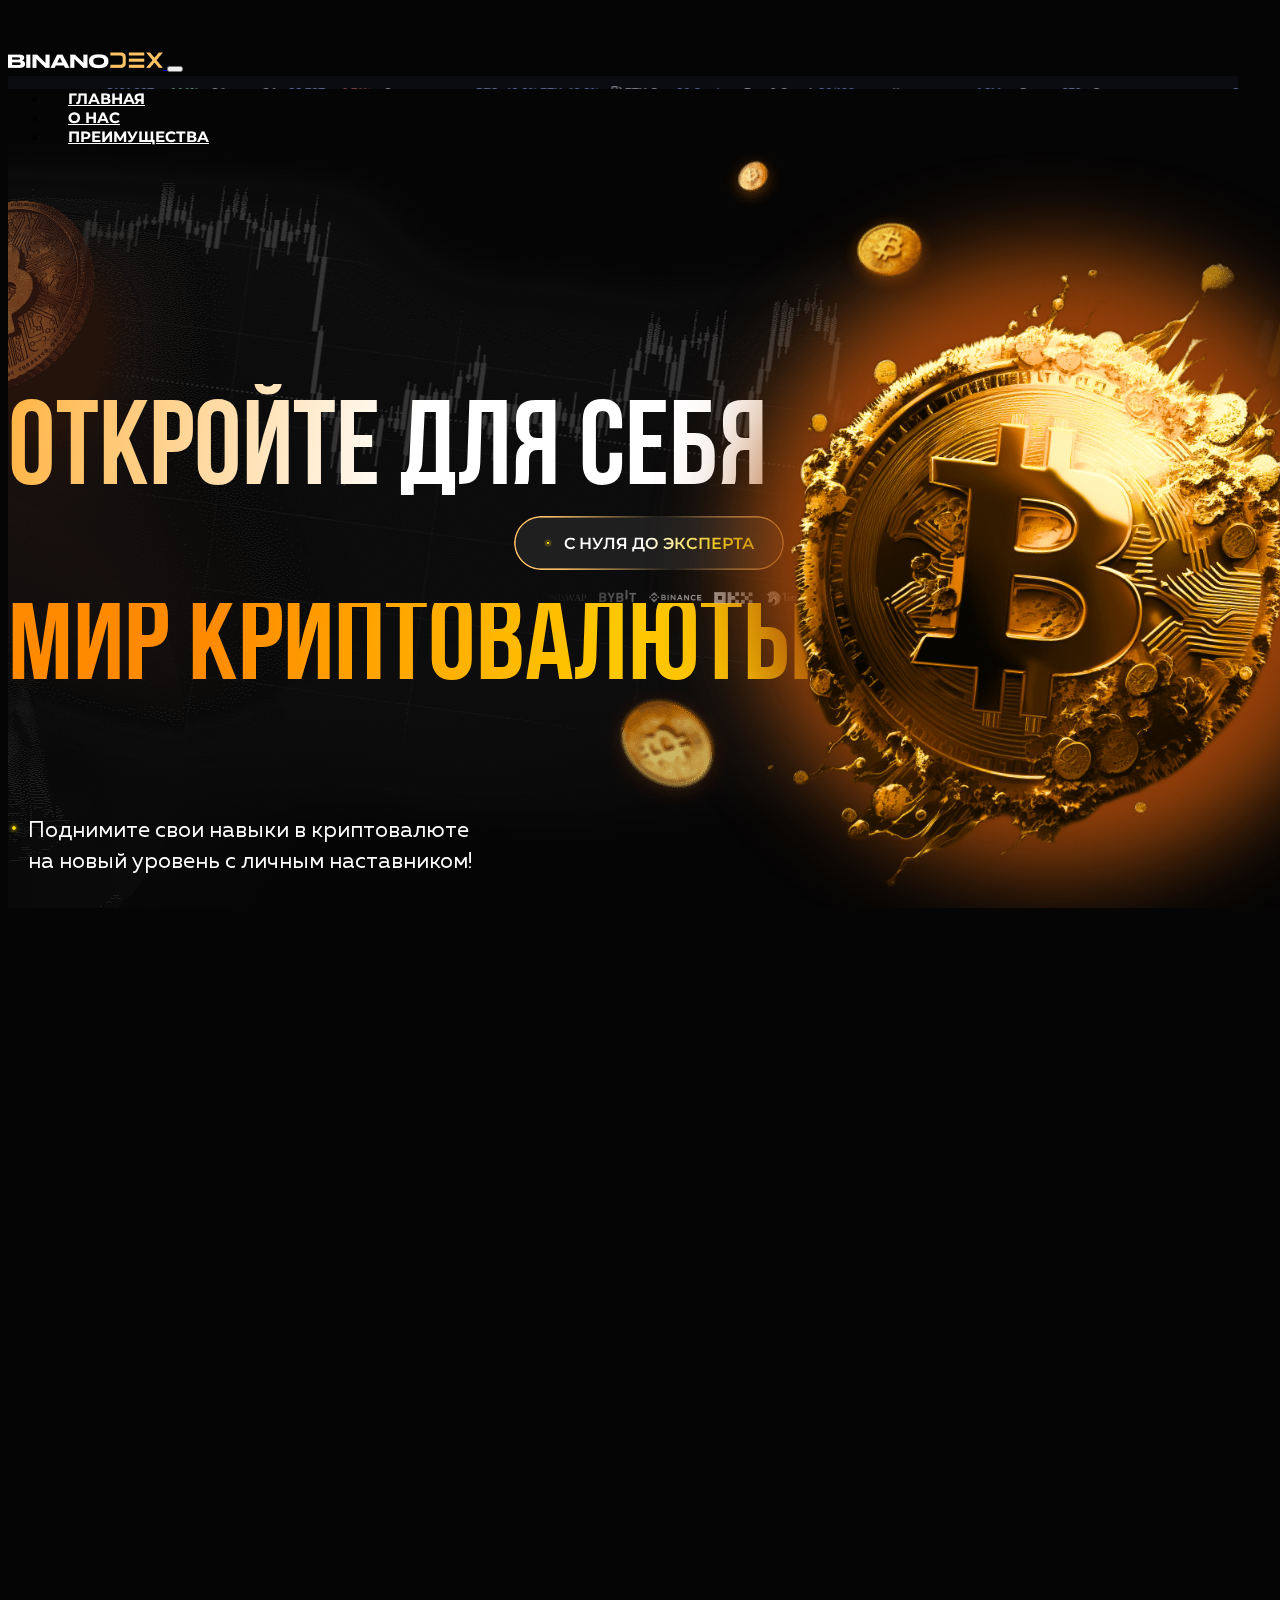
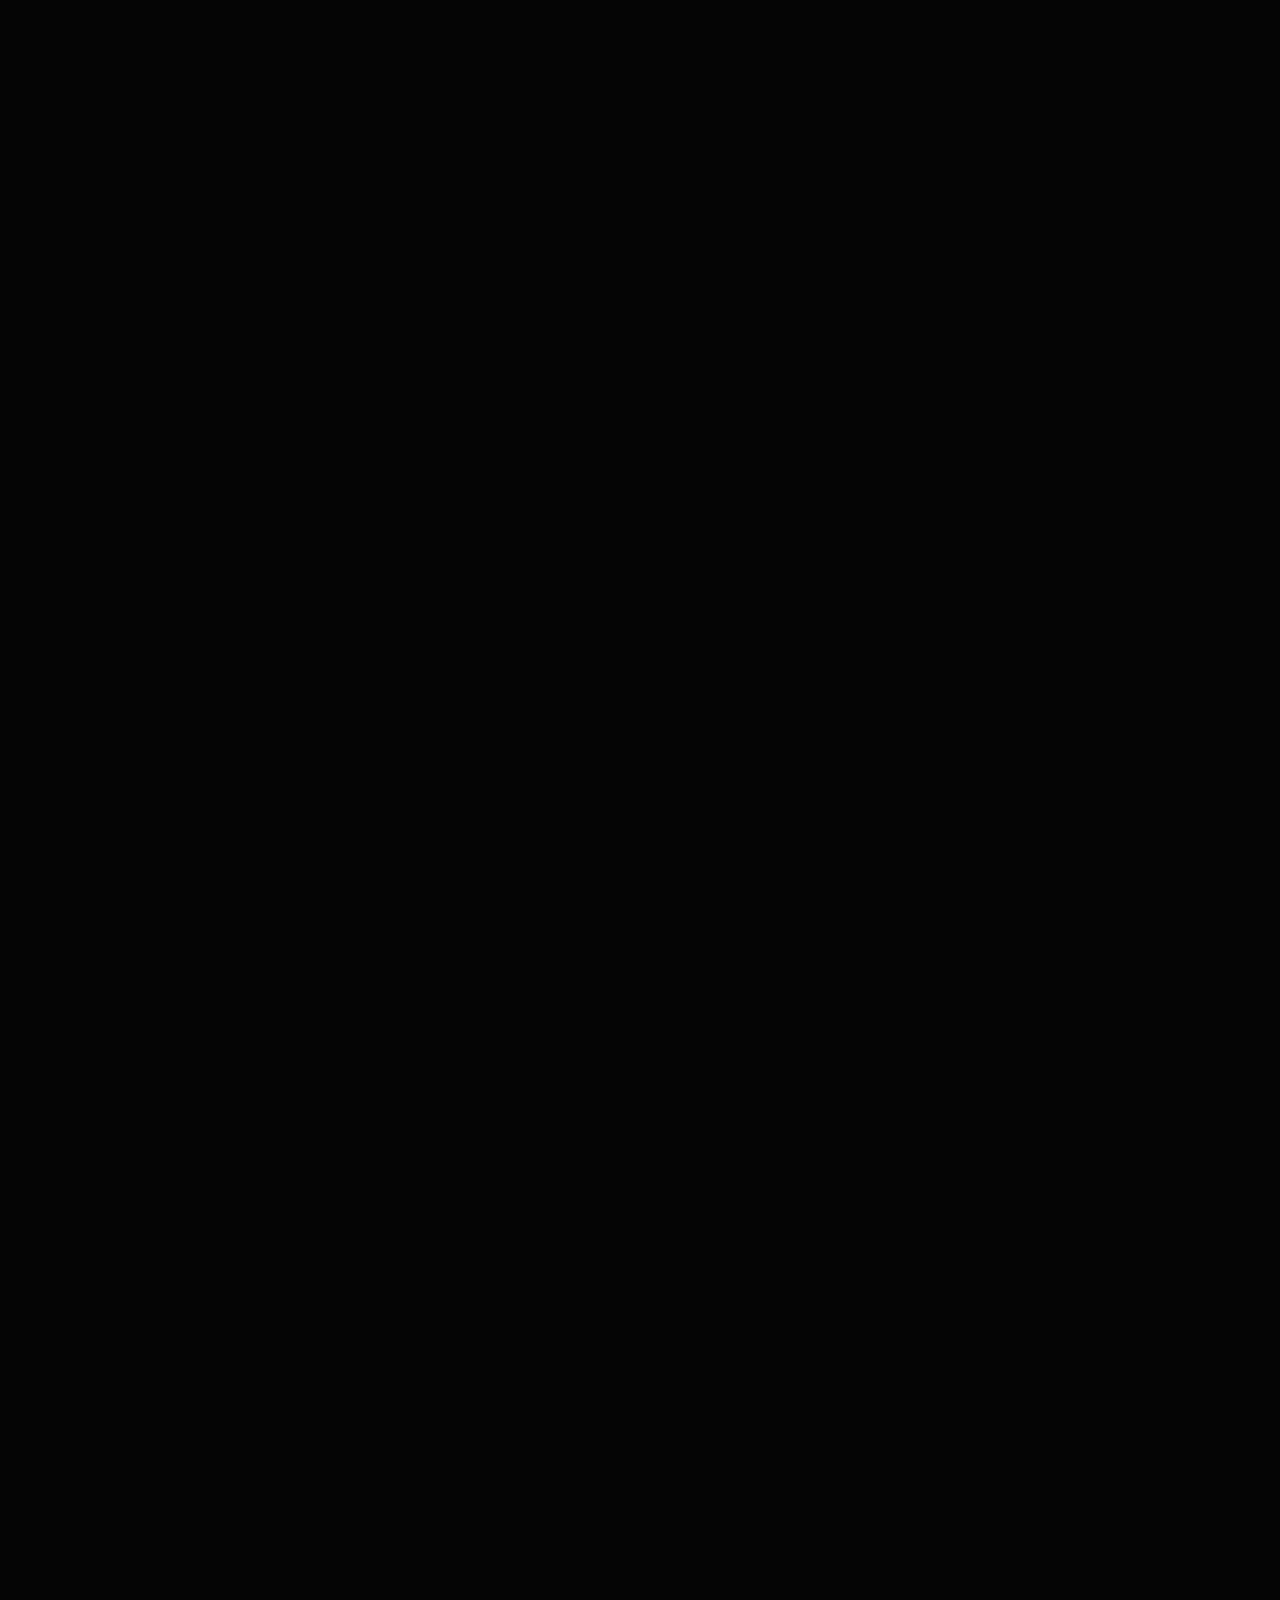
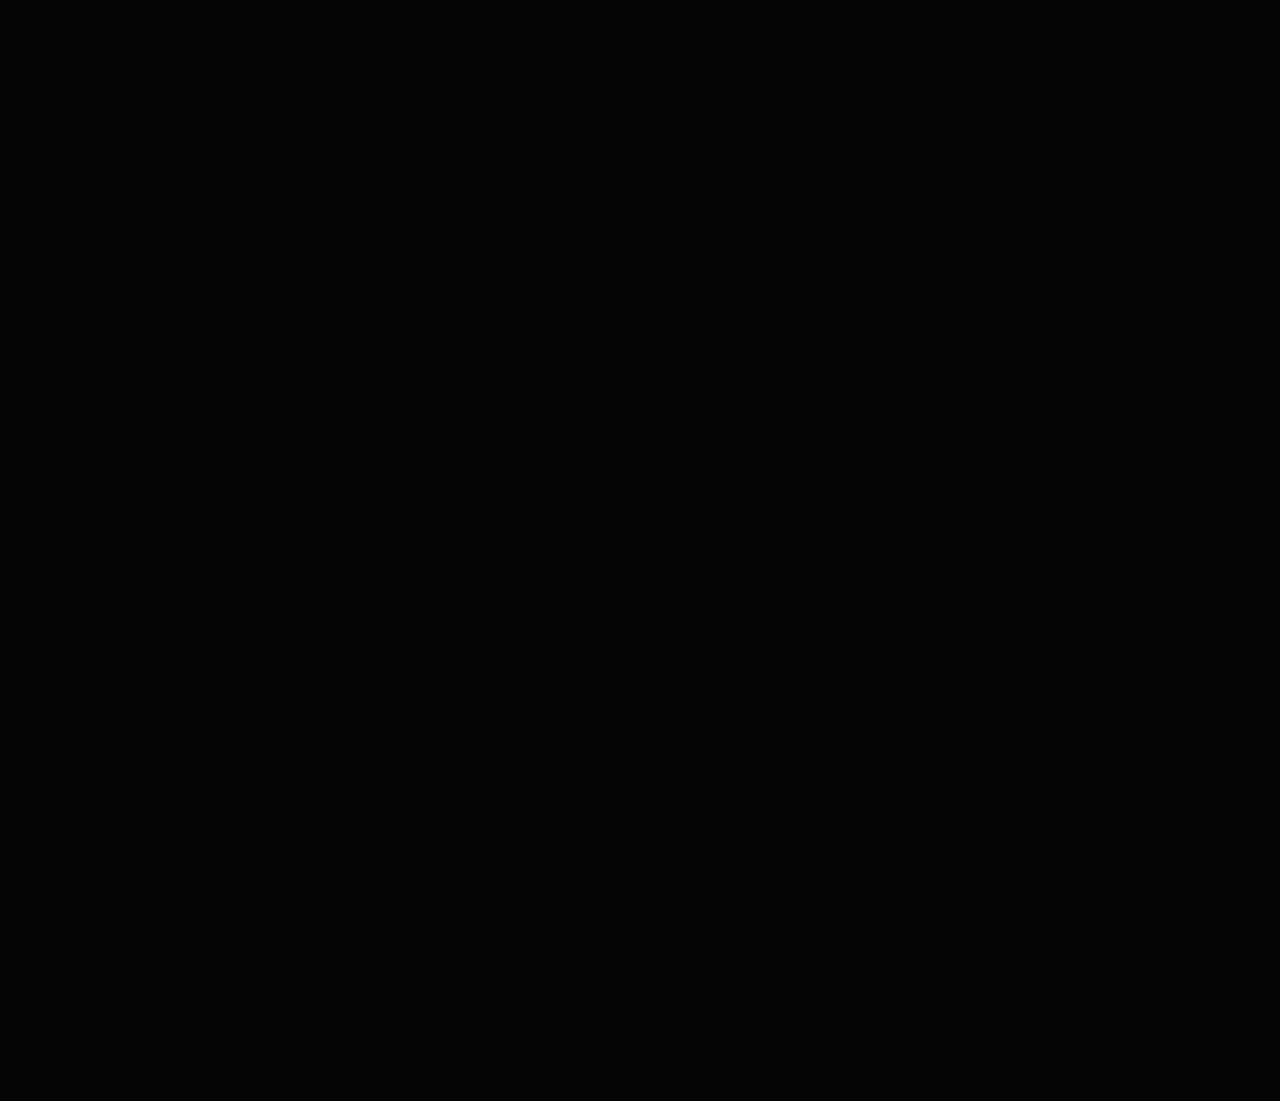
==== index.html @ 180be458 "11. изменение картинки на второй секции" ====
<!DOCTYPE html>
<html lang="en">

<head>
    <meta charset="utf-8">
    <meta name="viewport" content="width=device-width, initial-scale=1">
    <title>BinanoDex</title>
    <link rel="preload" as="image" href="./public/images/bitcoin.png">

    <script type="text/javascript" src="https://files.coinmarketcap.com/static/widget/coinMarquee.js"></script>
    <link href="https://cdn.jsdelivr.net/npm/bootstrap@5.3.1/dist/css/bootstrap.min.css" rel="stylesheet"
        integrity="sha384-4bw+/aepP/YC94hEpVNVgiZdgIC5+VKNBQNGCHeKRQN+PtmoHDEXuppvnDJzQIu9" crossorigin="anonymous">
    <link rel="stylesheet" href="./public/fonts/font-face.css">
    <link rel="stylesheet" href="./public/styles/preloader.css">
    <link rel="stylesheet" href="./public/styles/style.css">
    <link rel="stylesheet" href="./public/styles/media.css">
</head>

<body>
    <header class="header">
        <nav class="navbar navbar-expand-lg navbar-light">
            <div class="container">
                <a class="navbar-brand" href="#">
                    <img src="public/images/binanodex.png" alt="BinanoDex" class="logo-img">
                </a>
                <button class="navbar-toggler" type="button" data-bs-toggle="offcanvas"
                    data-bs-target="#offcanvasNavbar">
                    <span class="navbar-toggler-icon"></span>
                </button>

                <div class="offcanvas" tabindex="-1" id="offcanvasNavbar" aria-labelledby="offcanvasNavbarLabel">
                    <div class="offcanvas-title">
                        <a class="navbar-brand" href="#">
                            <img src="public/images/binanodex.png" alt="BinanoDex" class="logo-img">
                        </a>
                        <button type="button" class="btn-close" data-bs-dismiss="offcanvas" aria-label="Close"></button>
                    </div>
                    <div class="offcanvas-body">
                        <ul class="navbar-nav">
                            <li class="nav-item">
                                <a class="nav-link" href="#main-section" data-bs-dismiss="offcanvas">ГЛАВНАЯ</a>
                            </li>
                            <li class="nav-item">
                                <a class="nav-link" href="#about-section" data-bs-dismiss="offcanvas">О НАС</a>
                            </li>
                            <li class="nav-item">
                                <a class="nav-link" href="#advantages-section"
                                    data-bs-dismiss="offcanvas">ПРЕИМУЩЕСТВА</a>
                            </li>
                        </ul>
                    </div>
                </div>

            </div>
        </nav>
    </header>
    <main class="main">
        <div class="preloader">
            <div class="preloader__row">
                <img src="./public/images/bitcoin.png" alt="">
                <div class="bg-img-g bg-img-g1"></div>
                <div class="bg-img-g bg-img-g2"></div>
                <div class="bg-img-g bg-img-g3"></div>
            </div>
        </div>
        <section id="main-section" class="main-section">
            <div class="top-bg"></div>
            <div class="container">
                <img src="./public/images/bg-img1.svg" class="bg-image bg-image1">
                <img src="./public/images/bg-img2.svg" class="bg-image bg-image2">
                <img src="./public/images/coins/3254528.png" class="bg-image bg-image3 moove1">
                <img src="./public/images/coins/8.png" class="bg-image bg-image4 moove2">
                <img src="./public/images/coins/3254529.png" class="bg-image bg-image5 moove10">
                <img src="./public/images/coins/3254527.png" class="bg-image bg-image6 moove2">
                <img src="./public/images/coins/3254526.png" class="bg-image bg-image7 moove20">
                <img src="./public/images/coins/3254530.png" class="bg-image bg-image8 moove20">
                <div class="container-content">
                    <h2 class="t-white">ОТКРОЙТЕ ДЛЯ СЕБЯ</h2>
                    <h2 class="t-orange">МИР КРИПТОВАЛЮТЫ</h2>
                    <div class="tag-p">
                        <img src="public/images/marker.svg" alt="C нуля до эксперта">
                        <span>C нуля до эксперта</span>
                    </div>
                    <img src="public/images/cryptocurrencies.png" alt="" class="tag-subimg">
                    <ul>
                        <li>
                            Поднимите свои навыки в криптовалюте <br> на новый уровень с личным наставником!
                        </li>
                    </ul>
                    <div class="btn-container">
                        <a href="#"><button class="btn">
                                <div class="btn-bg"></div>
                                <span>ПЕРЕЙТИ В ЧАТ-БОТ</span>
                            </button></a>
                        <p>Подайте заявку и мы подберём вам личного эксперта</p>
                    </div>
                </div>
                <div class="img-container">
                    <img src="public/images/main-graphic-bitcoin.png" alt="" class="main-section-img">
                    <div class="bg-img-g bg-img-g1"></div>
                    <div class="bg-img-g bg-img-g2"></div>
                    <div class="bg-img-g bg-img-g3"></div>
                </div>
            </div>
        </section>
        <section id="about-section" class="about-section">
            <div class="container">
                <img src="./public/images/coins/bitcoin3.png" class="bg-image bg-image3 moove1">
                <img src="./public/images/coins/bitcoin4.png" class="bg-image bg-image4 moove1">
                <div class="bg-image-group">
                    <img src="./public/images/graphic-twoscreen.png" class="bg-image bg-image1">
                    <!-- <img src="./public/images/Group 424.png" class="bg-image bg-image2"> -->
                </div>
                <div class="container-title">
                    <h2>
                        О <span>НАС</span>
                    </h2>
                    <div class="title-bg"></div>
                </div>
                <div class="container-content">
                    <div class="container-card container-card1">
                        <p>Наша команда предоставляет <span>глубокое погружение</span> в мир децентрализованных бирж.
                        </p>
                    </div>
                    <div class="container-card container-card2">
                        <p>Участие в <span>уникальных событиях</span> крипто-сообщества. Обучение от экспертов.</p>
                    </div>
                    <div class="container-card container-card3">
                        <p>Разберитесь в тонкостях криптовалюты <br> с <span>настоящими профессионалами</span>.</p>
                    </div>
                </div>
            </div>
        </section>
        <section id="advantages-section" class="advantages-section">
            <div class="container">
                <img src="./public/images/coins/3254532.png" class="bg-image bg-image1 moove1">
                <img src="./public/images/coins/bitcoin-1.png" class="bg-image bg-image2 moove1">
                <img src="./public/images/coins/bitcoin.png" class="bg-image bg-image3 moove1">
                <div class="bgd-gradient bg-gradient1 moove1"></div>
                <div class="container-title">
                    <h2>
                        <span>ПРЕИМУЩЕСТВА</span>
                    </h2>
                    <div class="title-bg"></div>
                </div>
                <div class="container-content">
                    <div class="card-wrapper">
                        <div class="custom-card card1">
                            <div class="card-img"></div>
                            <div class="card-number">
                                <span>01</span>
                            </div>
                            <div class="card-subtitle">
                                <p>Торговля активами на <span>DEX биржах</span></p>
                            </div>
                        </div>
                        <div class="custom-card card2">
                            <div class="card-img"></div>
                            <div class="card-number">
                                <span>02</span>
                            </div>
                            <div class="card-subtitle">
                                <p>Участие в <span>эксклюзивных</span> крипто-мероприятиях</p>
                            </div>
                        </div>
                        <div class="custom-card card3">
                            <div class="card-img"></div>
                            <div class="card-number">
                                <span>03</span>
                            </div>
                            <div class="card-subtitle">
                                <p>Персональные сигналы на <span>прибыльные связки</span></p>
                            </div>
                        </div>
                        <div class="custom-card card4">
                            <div class="card-img"></div>
                            <div class="card-number">
                                <span>04</span>
                            </div>
                            <div class="card-subtitle">
                                <p>Обучение от <span>опытных специалистов</span> до достижения результата</p>
                            </div>
                        </div>
                    </div>
                    <p class="container-subtitle">Готовы начать свой путь в криптовалюте? <br><span>Присоединяйтесь к
                            нам в Telegram</span></p>
                    <svg class="container-arrow" xmlns="http://www.w3.org/2000/svg" width="25" height="61"
                        viewBox="0 0 25 61" fill="none">
                        <path
                            d="M8 61L13.6692 59.9075L9.88851 55.5441L8 61ZM0.215867 1.41142C0.473259 1.58918 0.735284 1.77173 1.00145 1.95902L1.57692 1.1412C1.30825 0.952149 1.04382 0.767923 0.784133 0.588577L0.215867 1.41142ZM2.57974 3.09193C3.08836 3.46451 3.60746 3.85232 4.1341 4.25503L4.74154 3.46066C4.20911 3.05353 3.6845 2.6616 3.17069 2.28522L2.57974 3.09193ZM5.66143 5.44959C6.15753 5.84663 6.65761 6.25601 7.15935 6.67746L7.80253 5.91175C7.29443 5.48495 6.78823 5.07056 6.28627 4.66884L5.66143 5.44959ZM8.62539 7.94069C9.10367 8.36368 9.5814 8.79733 10.0566 9.2414L10.7394 8.51077C10.2572 8.06017 9.77267 7.62037 9.28787 7.19161L8.62539 7.94069ZM11.4494 10.5817C11.9044 11.0328 12.355 11.4934 12.7996 11.9635L13.5261 11.2763C13.0739 10.7982 12.6157 10.3299 12.1535 9.87157L11.4494 10.5817ZM14.1021 13.3888C14.5267 13.8703 14.9437 14.3606 15.3512 14.8595L16.1257 14.2269C15.7098 13.7178 15.2847 13.2179 14.8521 12.7274L14.1021 13.3888ZM16.5401 16.3771C16.9255 16.8909 17.2997 17.4129 17.6613 17.9431L18.4874 17.3796C18.1171 16.8366 17.734 16.3023 17.34 15.7771L16.5401 16.3771ZM18.7062 19.5582C19.0411 20.1052 19.3614 20.6601 19.6655 21.2227L20.5452 20.7472C20.2323 20.1682 19.903 19.5978 19.5591 19.0361L18.7062 19.5582ZM20.5289 22.9361C20.7996 23.5155 21.0523 24.1023 21.2853 24.6964L22.2162 24.3313C21.9753 23.7168 21.7142 23.1106 21.4349 22.5128L20.5289 22.9361ZM21.9235 26.5004C22.115 27.1076 22.2852 27.7218 22.4324 28.3429L23.4054 28.1122C23.2524 27.4668 23.0757 26.8292 22.8771 26.1996L21.9235 26.5004ZM22.8021 30.217C22.9005 30.842 22.9751 31.4735 23.0241 32.1115L24.0212 32.0348C23.9701 31.3699 23.8924 30.7121 23.7899 30.0614L22.8021 30.217ZM23.0935 34.0157C23.0909 34.644 23.0631 35.2783 23.0085 35.9184L24.0049 36.0033C24.0617 35.3361 24.0908 34.6749 24.0935 34.0198L23.0935 34.0157ZM22.7711 37.8086C22.6686 38.4261 22.5408 39.0489 22.3863 39.677L23.3573 39.9159C23.5179 39.2631 23.6509 38.6152 23.7576 37.9723L22.7711 37.8086ZM21.861 41.5171C21.6666 42.115 21.4477 42.7175 21.2032 43.3245L22.1307 43.6982C22.3837 43.0703 22.6105 42.4463 22.812 41.8262L21.861 41.5171ZM20.436 45.0659C20.1667 45.629 19.875 46.1958 19.5602 46.7662L20.4356 47.2495C20.7597 46.6624 21.0603 46.0784 21.3381 45.4974L20.436 45.0659ZM18.5814 48.4299C18.2495 48.9612 17.8972 49.4956 17.5239 50.0329L18.3451 50.6035C18.7275 50.0532 19.0888 49.5052 19.4296 48.9596L18.5814 48.4299ZM16.3959 51.5805C16.0103 52.0859 15.6058 52.5938 15.182 53.1042L15.9514 53.743C16.3837 53.2224 16.7967 52.7037 17.1909 52.187L16.3959 51.5805ZM13.936 54.5488C13.5135 55.021 13.0744 55.4952 12.6181 55.9712L13.3401 56.6632C13.8041 56.179 14.251 55.6965 14.6813 55.2156L13.936 54.5488ZM11.2633 57.341C10.8115 57.7839 10.3448 58.2285 9.86292 58.6745L10.5422 59.4084C11.031 58.956 11.5046 58.5049 11.9634 58.055L11.2633 57.341Z"
                            fill="url(#paint0_linear_71_120)" />
                        <defs>
                            <linearGradient id="paint0_linear_71_120" x1="-1" y1="80" x2="1.5" y2="-11.5"
                                gradientUnits="userSpaceOnUse">
                                <stop stop-color="#FDDC02" />
                                <stop offset="1" stop-color="#FF4D00" stop-opacity="0" />
                            </linearGradient>
                        </defs>
                    </svg>
                    <div class="btn-container">
                        <a href="#"><button class="btn">
                                <div class="btn-bg"></div>
                                <span>ПЕРЕЙТИ В ЧАТ-БОТ</span>
                            </button></a>
                        <p>Подайте заявку и мы подберём вам личного эксперта</p>
                    </div>
                    <div class="container-people-add">
                        <div class="tag active">
                            <img src="./public/images/peoples/Ellipse.png" alt="" class="tag-img">
                            <span>Иван Васильев присоединился(лась)</span>
                        </div>
                        <div class="tag">
                            <img src="./public/images/peoples/Ellipse-1.png" alt="" class="tag-img">
                            <span>Ally Purp присоединился(лась)</span>
                        </div>
                        <div class="tag">
                            <img src="./public/images/peoples/Ellipse-2.png" alt="" class="tag-img">
                            <span>Андрей Кузнецов присоединился(лась)</span>
                        </div>
                        <div class="tag">
                            <img src="./public/images/peoples/Ellipse-3.png" alt="" class="tag-img">
                            <span>Сергей Федоров присоединился(лась)</span>
                        </div>
                        <div class="tag">
                            <img src="./public/images/peoples/Ellipse-4.png" alt="" class="tag-img">
                            <span>Ирина Сергеева присоединился(лась)</span>
                        </div>
                        <div class="tag">
                            <img src="./public/images/peoples/Ellipse-5.png" alt="" class="tag-img">
                            <span>Анна Морозова присоединился(лась)</span>
                        </div>
                        <div class="tag">
                            <img src="./public/images/peoples/Ellipse-6.png" alt="" class="tag-img">
                            <span>Геннадий Жуков присоединился(лась)</span>
                        </div>
                        <div class="tag">
                            <img src="./public/images/peoples/Ellipse-7.png" alt="" class="tag-img">
                            <span>Лариса Медведева присоединился(лась)</span>
                        </div>
                        <div class="tag">
                            <img src="./public/images/peoples/Ellipse-8.png" alt="" class="tag-img">
                            <span>Гурам Магомедов присоединился(лась)</span>
                        </div>
                    </div>
                </div>
            </div>
        </section>
    </main>
    <footer class="footer">
        <div id="coinmarketcap-widget-marquee" coins="1,1027,825" currency="USD" theme="dark" transparent="true"
            show-symbol-logo="false"></div>
    </footer>
    <script src="https://cdn.jsdelivr.net/npm/bootstrap@5.3.1/dist/js/bootstrap.bundle.min.js"
        integrity="sha384-HwwvtgBNo3bZJJLYd8oVXjrBZt8cqVSpeBNS5n7C8IVInixGAoxmnlMuBnhbgrkm"
        crossorigin="anonymous"></script>
    <script src="https://code.jquery.com/jquery-3.7.1.min.js"></script>
    <script src="./public/scripts/script.js"></script>
</body>

</html>
---- public/styles/preloader.css ----
.preloader {
    /*фиксированное позиционирование*/
    position: fixed;
    /* координаты положения */
    left: 0;
    top: 0;
    right: 0;
    bottom: 0;
    /* фоновый цвет элемента */
    background: #131313;
    /* размещаем блок над всеми элементами на странице (это значение должно быть больше, чем у любого другого позиционированного элемента на странице) */
    z-index: 1001;

    visibility: visible;
    opacity: 1;
    transition: all 0.4s ease;
}

.preloader__row {
    position: relative;
    top: 50%;
    left: 50%;
    width: 100px;
    height: 100px;
    margin-top: -35px;
    margin-left: -35px;
    text-align: center;
    animation: preloader-rotate 2s infinite linear;
    display: flex;
    justify-content: center;
    align-items: center;
}

.preloader__item {
    position: absolute;
    display: inline-block;
    top: 0;
    /* background-color: #a91d1d; */
    /* background: url('../images/coins/245425226.png') no-repeat center / cover; */
    border-radius: 100%;
    width: 50px;
    height: 50px;
    animation: preloader-bounce 2s infinite ease-in-out;

}



.preloader__row .bg-img-g {
    position: absolute;
}

.preloader__row .bg-img-g1 {
    width: 50.393px;
    height: 50.393px;
    transform: rotate(5.496deg);
    border-radius: 669.393px;
    background: #AC520D;
    mix-blend-mode: overlay;
    filter: blur(75px);
}

.preloader__row .bg-img-g2 {
    width: 50.25px;
    height: 50.25px;
    border-radius: 673.25px;
    background: #AC520D;
    mix-blend-mode: multiply;
    filter: blur(75px);
}

.preloader__row .bg-img-g3 {
    width: 40.684px;
    height: 40.684px;
    transform: rotate(5.496deg);
    border-radius: 580.684px;
    background: #AC520D;
    mix-blend-mode: lighten;
    filter: blur(75px);
}


.preloader__row img {
    position: relative;
    width: 100px;
}

.preloader__item:last-child {
    top: auto;
    bottom: 0;
    animation-delay: -1s;
}

@keyframes preloader-rotate {
    0% {
        transform: rotate(0deg);
    }

    100% {
        transform: rotate(360deg);
    }
}

@keyframes preloader-bounce {

    0%,
    100% {
        transform: scale(0);
    }

    50% {
        transform: scale(1);
    }
}

.loaded_hiding .preloader {
    transition: 0.3s opacity;
    opacity: 0;
}

.loaded .preloader {
    /* display: none; */
    visibility: hidden;
    opacity: 0;
}
---- public/styles/style.css ----
@import"https://fonts.googleapis.com/css2?family=Montserrat:wght@100;200;300;400;500;600;700;800;900&display=swap";@import"https://db.onlinewebfonts.com/c/f46b471b64b5efc23e07beec56c692e3?family=Why+Square+LT+Std+Cyrillic";@import"../fonts/Bebasneue/bebasneue.css";@import"../fonts/Muller/stylesheet.css";html,body{width:100%;height:100%;overflow-x:hidden}body{background:#050505}body .container{max-width:1320px;margin:0 auto}body .container .container-title{position:relative;width:-moz-max-content;width:max-content;margin:0 auto;display:flex;justify-content:center;align-items:center}body .container .container-title .title-bg{position:absolute;width:80%;height:80%;flex-shrink:0;border-radius:43px;opacity:.2;background:#ffa800;mix-blend-mode:screen;filter:blur(27.5px)}body .container .container-title h2{text-align:center;color:#fff;font-family:Bebas Neue;font-size:120px;font-style:normal;font-weight:700;line-height:82.5%;text-transform:uppercase}body .container .container-title h2 span{background:linear-gradient(224deg, #FFC700 18.5%, #FF8A00 72.4%);background-clip:text;-webkit-background-clip:text;-webkit-text-fill-color:rgba(0,0,0,0);font-family:Bebas Neue;font-size:120px;font-style:normal;font-weight:700;line-height:82.5%;text-transform:uppercase;background-size:100% 180%;animation:gradientSlideTwo 4s ease-in-out infinite}@keyframes gradientSlideTwo{0%{background-position:0% 0%}50%{background-position:100% 100%}100%{background-position:0% 0%}}body .container .btn-container{width:-moz-max-content;width:max-content;display:grid;justify-content:center}body .container .btn-container a .btn{width:413px;height:83px;border-radius:10px;box-shadow:0px -2px 28px 0px #ffd596 inset,0px 3px 0px 0px #5b1b00,0px 23px 39px -25px rgba(255,138,0,.7);background:linear-gradient(95deg, #FFC700 7.87%, #F90 100.94%);flex-shrink:0;transition:background-image .3s ease-in-out;position:relative;cursor:pointer}body .container .btn-container a .btn span{position:relative;z-index:2;color:#101010;font-family:Montserrat;font-size:19px;font-weight:700;line-height:normal;text-align:center;text-shadow:0px 4px 13px rgba(0,0,0,.1)}body .container .btn-container a .btn .btn-bg{position:absolute;z-index:1;border-radius:10px;top:0;left:0;width:100%;height:100%;background:#ffee52;opacity:0;cursor:pointer;transition:all .3s ease}body .container .btn-container a .btn:hover .btn-bg{opacity:1}body .container .btn-container p{background:url("../images/marker.svg") no-repeat 0px 4px;padding-left:17px;margin-top:14px;color:#7d7d7d;text-align:center;font-family:Muller;font-size:13px;font-style:normal;font-weight:400;line-height:170%;width:-moz-max-content;width:max-content;margin:0 auto;margin-top:1rem}body .container .container-content p span{color:#fddc02}body .header{position:relative;z-index:6;margin-bottom:-130px}body .header .navbar{position:relative;z-index:2;padding:44px 0}body .header .navbar .container .navbar-toggler .navbar-toggler-icon{background-image:url("../images/burger-btn.svg")}body .header .navbar .container .offcanvas{background:#050505}body .header .navbar .container .offcanvas .offcanvas-title{padding:20px;display:none;justify-content:space-between;align-items:center}body .header .navbar .container .offcanvas .offcanvas-title .navbar-brand{margin:0;padding:0;height:-moz-max-content;height:max-content}body .header .navbar .container .offcanvas .offcanvas-title .btn-close{background:rgba(0,0,0,0) url("../images/burger-btn-close.svg") center/1em auto no-repeat;width:20px;height:20px;background-size:contain}body .header .navbar .container .offcanvas .offcanvas-title .btn-close:focus{box-shadow:none;border:none}body .header .navbar .container .offcanvas .offcanvas-body .navbar-nav{margin-left:auto}body .header .navbar .container .offcanvas .offcanvas-body .navbar-nav .nav-item{padding:0 20px}body .header .navbar .container .offcanvas .offcanvas-body .navbar-nav .nav-item .nav-link{color:#fff;font-family:Montserrat;font-size:15px;font-style:normal;font-weight:700;line-height:normal;text-transform:uppercase}body .header .navbar .container .offcanvas .offcanvas-body .navbar-nav .nav-item .nav-link:hover{color:#ffc700}body .header .navbar .container .offcanvas .offcanvas-body .navbar-nav .nav-item.active .nav-link{color:#ffc700}body .header .navbar .container .offcanvas .offcanvas-body .navbar-nav .nav-item:nth-child(3){padding-right:0}body .main .main-section{background:url("../images/main-section-bg2.png") no-repeat center top -180px}body .main .main-section .bg-image{position:absolute}body .main .main-section .bg-image1{left:-310px;top:-50px;z-index:2}body .main .main-section .bg-image2{right:-100px;top:220px}body .main .main-section .bg-image3{right:500px;top:70px}body .main .main-section .bg-image4{right:340px;top:120px}body .main .main-section .bg-image5{left:580px;top:590px}body .main .main-section .bg-image6{left:-120px;top:110px}body .main .main-section .bg-image7{right:-500px;top:500px}body .main .main-section .bg-image8{left:-540px;top:460px}body .main .main-section .bg-image1{animation:imageOneAnim 4s ease-in-out alternate infinite;animation-delay:2s}@keyframes imageOneAnim{0%{transform:translateY(0)}100%{transform:translateY(-8px)}}body .main .main-section .bg-image2{animation:imageTwoAnim 4s ease-in-out alternate infinite;animation-delay:3s}@keyframes imageTwoAnim{0%{transform:translateY(4px)}100%{transform:translateY(-4px)}}body .main .main-section .top-bg{position:relative;top:0;z-index:1;left:-50px;background:url(../images/top-bg2.png) repeat-x center top;width:100%;height:30px}body .main .main-section .container{position:relative;display:flex;justify-content:space-between;margin-top:-30px}body .main .main-section .container .container-content{width:-moz-max-content;width:max-content;display:grid;position:relative;padding-top:208px;padding-bottom:370px}body .main .main-section .container .container-content h2{font-family:"Bebas Neue";font-size:120px;font-style:normal;font-weight:700;text-transform:uppercase}body .main .main-section .container .container-content h2.t-white{line-height:140px;background:radial-gradient(circle, #FFF 44.57%, #F90 119.8%);background-size:180% 180%;background-clip:text;-webkit-background-clip:text;-webkit-text-fill-color:rgba(0,0,0,0);animation:gradientSlide 10s ease-in-out infinite}body .main .main-section .container .container-content h2.t-orange{margin-top:-20px;line-height:93.225px;background:radial-gradient(circle, #FFC700 18.5%, #FF8A00 72.4%);background-size:180% 180%;background-clip:text;-webkit-background-clip:text;-webkit-text-fill-color:rgba(0,0,0,0);animation:gradientSlide 10s ease-in-out infinite;animation-delay:5s}body .main .main-section .container .container-content .tag-p{position:absolute;right:28px;top:440px;width:270px;height:54px;border-radius:83.971px;background:url("../images/tag-bg.png") no-repeat center/cover;display:flex;justify-content:center;align-items:center}body .main .main-section .container .container-content .tag-p img{width:8px;margin-right:12px}body .main .main-section .container .container-content .tag-p span{text-align:center;font-family:Montserrat;font-size:16px;font-style:normal;font-weight:600;line-height:normal;text-transform:uppercase;background:radial-gradient(circle, #E47E00 -25.13%, #FDDC02 2.89%, #FFF 55.68%);background-size:180% 180%;background-clip:text;-webkit-background-clip:text;-webkit-text-fill-color:rgba(0,0,0,0);animation:gradientSlide 8s ease-in-out infinite}@keyframes gradientSlide{0%{background-position:0% 0%}50%{background-position:100% 50%}100%{background-position:0% 0%}}body .main .main-section .container .container-content .tag-subimg{position:absolute;right:-238px;top:510px}body .main .main-section .container .container-content ul{margin-top:20px;margin-bottom:39px;list-style:none;padding-left:0}body .main .main-section .container .container-content ul li{background:url("../images/marker.svg") no-repeat 0px 6px;padding-left:20px;color:#fff;font-family:Muller;font-size:22px;font-style:normal;font-weight:400;line-height:140%}body .main .main-section .container .img-container{width:-moz-max-content;width:max-content;height:-moz-max-content;height:max-content;position:absolute;right:-354px;top:0;display:flex;justify-content:center;align-items:center}body .main .main-section .container .img-container .main-section-img{position:relative;z-index:5;animation:rotateClockwise 4s ease-in-out alternate infinite}@keyframes rotateClockwise{0%{transform:rotate(-1deg) scale(1.02)}100%{transform:rotate(1deg) scale(1)}}body .main .main-section .container .img-container .bg-img-g{position:absolute;margin-right:110px}body .main .main-section .container .img-container .bg-img-g1{width:669.393px;height:669.393px;transform:rotate(5.496deg);border-radius:669.393px;background:#ac520d;mix-blend-mode:overlay;filter:blur(75px)}body .main .main-section .container .img-container .bg-img-g2{width:673.25px;height:673.25px;border-radius:673.25px;background:#ac520d;mix-blend-mode:multiply;filter:blur(75px)}body .main .main-section .container .img-container .bg-img-g3{width:580.684px;height:580.684px;transform:rotate(5.496deg);border-radius:580.684px;background:#ac520d;mix-blend-mode:lighten;filter:blur(75px)}body .main .about-section{padding-bottom:260px;padding-top:40px;background:url("../images/about-section2-bg2.png") no-repeat center}body .main .about-section .container{position:relative}body .main .about-section .container .bg-image3{position:absolute;left:-530px;top:300px}body .main .about-section .container .bg-image4{position:absolute;left:-750px;top:300px;z-index:2}body .main .about-section .container .bg-image-group{position:absolute;right:-320px;top:-130px}body .main .about-section .container .bg-image-group .bg-image1{position:relative;z-index:0;top:0px;right:-50px;width:1280px}body .main .about-section .container .bg-image-group .bg-image2{left:200px;top:170px;position:absolute;z-index:1}@keyframes rotateImg{0%{transform:rotate(-1deg) scale(1.02)}25%{transform:rotate(2deg) scale(1)}50%{transform:rotate(0deg) scale(0.98)}75%{transform:rotate(1deg) scale(1.04)}100%{transform:rotate(0deg) scale(1)}}body .main .about-section .container .container-content{margin-top:80px}body .main .about-section .container .container-content .container-card{width:727px;height:140px;border-radius:15px;border:1px solid #fff;box-shadow:0px 4px 36px 0px rgba(125,125,125,.25) inset,0px 25px 48px 0px rgba(0,0,0,.25);-webkit-backdrop-filter:blur(2.5px);backdrop-filter:blur(2.5px);margin:22px 0;padding-left:138px;display:flex;align-items:center}body .main .about-section .container .container-content p{color:#fff;font-family:Muller;font-size:24px;font-style:normal;font-weight:400;line-height:160%;margin:0}body .main .about-section .container .container-content .container-card:nth-child(1){background:url("../images/card1.png") no-repeat left center,linear-gradient(268deg, rgba(57, 57, 57, 0.4) 0%, rgba(41, 41, 41, 0.4) 47.83%, rgba(30, 30, 30, 0.4) 99.85%)}body .main .about-section .container .container-content .container-card:nth-child(2){background:url("../images/card2.png") no-repeat left center,linear-gradient(268deg, rgba(57, 57, 57, 0.4) 0%, rgba(41, 41, 41, 0.4) 47.83%, rgba(30, 30, 30, 0.4) 99.85%)}body .main .about-section .container .container-content .container-card:nth-child(3){background:url("../images/card3.png") no-repeat left center,linear-gradient(268deg, rgba(57, 57, 57, 0.4) 0%, rgba(41, 41, 41, 0.4) 47.83%, rgba(30, 30, 30, 0.4) 99.85%)}body .main .advantages-section{padding-top:40px}body .main .advantages-section .container{position:relative}body .main .advantages-section .container .bg-image1{position:absolute;left:-624px;top:630px}body .main .advantages-section .container .bg-image2{position:absolute;right:-414px;top:210px}body .main .advantages-section .container .bg-image3{position:absolute;right:-770px;top:110px}body .main .advantages-section .container .bg-gradient1{position:absolute;width:863.463px;left:-780px;top:900px;height:505.853px;transform:rotate(26.987deg);flex-shrink:0;border-radius:863.463px;background:#000;filter:blur(90px)}body .main .advantages-section .container .container-content{margin-top:74px;position:relative;z-index:3;height:1200px}body .main .advantages-section .container .container-content .container-subtitle{margin-top:132px;margin-bottom:31px;color:#fff;text-align:center;font-family:Muller;font-size:24px;font-style:normal;font-weight:400;line-height:160%}body .main .advantages-section .container .container-content .card-wrapper{display:flex;justify-content:space-between}body .main .advantages-section .container .container-content .card-wrapper .custom-card{margin:10px}body .main .advantages-section .container .container-content .card-wrapper .custom-card .card-img{width:300px;height:337px;flex-shrink:0;border-radius:15px;border:1px solid #fff;background:linear-gradient(268deg, rgba(57, 57, 57, 0.4) 0%, rgba(41, 41, 41, 0.4) 47.83%, rgba(30, 30, 30, 0.4) 99.85%);box-shadow:0px 4px 36px 0px rgba(125,125,125,.25) inset,0px 25px 48px 0px rgba(0,0,0,.25);-webkit-backdrop-filter:blur(2.5px);backdrop-filter:blur(2.5px)}body .main .advantages-section .container .container-content .card-wrapper .custom-card .card-number{width:60px;margin:0 auto;margin-top:-30px;height:60px;flex-shrink:0;border-radius:50%;background:linear-gradient(180deg, #FFE500 0%, #FD9902 100%);filter:drop-shadow(0px 0px 13px rgba(253, 220, 2, 0.4));display:flex;justify-content:center;align-items:center}body .main .advantages-section .container .container-content .card-wrapper .custom-card .card-number span{color:#101010;text-align:center;font-family:Why Square LT Std Cyrillic;font-size:41px;font-style:normal;font-weight:400;line-height:160%}body .main .advantages-section .container .container-content .card-wrapper .custom-card .card-subtitle{text-align:center;margin-top:31px}body .main .advantages-section .container .container-content .card-wrapper .custom-card .card-subtitle p{color:#fff;text-align:center;font-family:Muller;font-size:24px;font-style:normal;font-weight:400;line-height:160%}body .main .advantages-section .container .container-content .card-wrapper .card1 .card-img{background:url("../images/card-one.png") no-repeat center/100% 100%}body .main .advantages-section .container .container-content .card-wrapper .card2 .card-img{background:url("../images/card-two.png") no-repeat center/100% 100%}body .main .advantages-section .container .container-content .card-wrapper .card3 .card-img{background:url("../images/card-three.png") no-repeat center/100% 100%}body .main .advantages-section .container .container-content .card-wrapper .card4 .card-img{background:url("../images/card-four.png") no-repeat center/100% 100%}body .main .advantages-section .container .container-content .container-arrow{position:absolute;right:380px;top:746px}body .main .advantages-section .container .container-content .btn-container{margin:0 auto;margin-bottom:21px}body .main .advantages-section .container .container-content .container-people-add{width:366px;margin:0 auto;display:grid;justify-content:center;position:relative}body .main .advantages-section .container .container-content .container-people-add .tag{border-radius:10px;background:url("../images/Rectangle-34.png") no-repeat center/100% 100%;height:60px;padding:0 30px 0 13px;width:-moz-max-content;width:max-content;margin:4px auto;opacity:0;left:-200px;position:absolute;top:0;display:flex;justify-content:center;align-items:center;order:4}body .main .advantages-section .container .container-content .container-people-add .tag .tag-img{width:32px;height:32px;border-radius:50%;margin-right:11px}body .main .advantages-section .container .container-content .container-people-add .tag span{color:#fff;font-family:Montserrat,sans-serif;font-size:13.825px;font-style:normal;font-weight:600;line-height:82.5%;opacity:.4}body .main .advantages-section .container .container-content .container-people-add .tag.active{bottom:20px;left:0;opacity:1;display:flex;order:1;position:relative;top:0;transition:left 1s ease-in-out,opacity 1s ease-in-out}body .main .advantages-section .container .container-content .container-people-add .tag.active2{opacity:.6;display:flex;left:0;order:2;scale:.98;position:relative;transition:opacity 1s ease-in-out,scale 1s ease-in-out}body .main .advantages-section .container .container-content .container-people-add .tag.active3{opacity:.2;display:flex;left:0;order:3;scale:.96;position:relative;transition:scale 1s ease-in-out}body .main .advantages-section .container .btn-container a .btn{width:473px;height:103px}body .main .advantages-section .container .btn-container a .btn span{font-size:26px}body .footer{padding:120px 0 0 0}body .footer .container .footer-content{max-width:720px;margin:0 auto;display:flex;justify-content:space-between;align-items:center}body .footer .container .footer-content a{text-decoration:none}body .footer .container .footer-content p{color:#fff;text-align:center;font-family:Muller;font-size:24px;font-style:normal;font-weight:700;line-height:160%}body .footer .container .footer-content p:hover{text-decoration:underline}body .footer .container .coin-marquee-item-info{font-family:Muller}body .footer .container .coin-marquee-item-inner:hover{color:silver}body .footer .container .coin-marquee-item-inner:hover .coin-marquee-item-name{opacity:.8}
---- public/styles/media.css ----
@media(max-width: 1280px){body .main .main-section .container .img-container{top:-30px;scale:.8;right:-340px}body .main .advantages-section .container .container-content .card-wrapper .custom-card .card-img{width:288px}}@media(max-width: 480px){body .header .navbar{padding:32px 0}body .header .navbar .container .offcanvas .offcanvas-title{display:flex}body .header .navbar .container .offcanvas .offcanvas-body .navbar-nav .nav-item{margin:10px 0;text-align:center}body .header .navbar .container .offcanvas{position:fixed;top:0;left:0;right:0;bottom:0;overflow-y:auto}body .container .btn-container a{text-decoration:none}body .container .btn-container a .btn{width:150px;height:40px;display:flex;justify-content:center;align-items:center}body .container .btn-container a .btn span{font-size:10px}body .container .btn-container p{font-size:8px;width:140px;background-position:0 0;padding-left:7px;margin-top:10px}body .main .main-section{background:url("../images/main-section-bg2.png") no-repeat center bottom -270px/490%}body .main .main-section .container .bg-image{display:none}body .main .main-section .container .bg-image4{display:block;right:70px;top:80px;scale:.7;opacity:.7}body .main .main-section .container .bg-image8{display:block;left:-160px;top:220px;width:490px}body .main .main-section .container .img-container{top:-72px;left:-184px;scale:.42}body .main .main-section .container .container-content{padding-top:133px;padding-bottom:150px;width:100%}body .main .main-section .container .container-content h2{font-size:13.3vw;font-style:normal;font-weight:700;text-transform:uppercase}body .main .main-section .container .container-content h2.t-white{line-height:16vw}body .main .main-section .container .container-content h2.t-orange{line-height:16vw}body .main .main-section .container .container-content .tag-p{position:initial;scale:1;margin:0;width:144px;height:29px;margin-left:43vw}body .main .main-section .container .container-content .tag-p img{margin-right:4px}body .main .main-section .container .container-content .tag-p span{font-size:8px}body .main .main-section .container .container-content .tag-subimg{position:relative;right:auto;top:12px;left:0}body .main .main-section .container .container-content ul{margin-bottom:18px}body .main .main-section .container .container-content ul li{font-size:8.022px;line-height:15.243px;background-position:0px 1px;padding-left:14px}body .main .main-section .top-bg{left:0;top:20px}body .main .about-section{padding-bottom:80px;background-position:center -250px}body .main .about-section .container .bg-image{display:none}body .main .about-section .container .container-title h2,body .main .about-section .container .container-title h2 span{font-size:43.216px;font-style:normal;font-weight:700;text-transform:uppercase}body .main .about-section .container .bg-image-group{position:absolute;right:-460px;top:-150px;scale:.4}body .main .about-section .container .container-content{margin-top:20px}body .main .about-section .container .container-content .container-card{width:100%;height:20vw;padding-left:20vw}body .main .about-section .container .container-content .container-card p{font-size:3vw}body .main .about-section .container .container-content .container-card:nth-child(1),body .main .about-section .container .container-content .container-card:nth-child(2),body .main .about-section .container .container-content .container-card:nth-child(3){background-size:contain}body .main .about-section .container .bg-image-group{display:none}body .main .advantages-section .container .bg-image{display:none}body .main .advantages-section .container .bg-image1{display:block;left:auto;right:-100px;top:-50px;width:180px}body .main .advantages-section .container .bg-image2{display:block;left:-70px;right:auto;top:980px;width:180px;transform:scaleX(-1)}body .main .advantages-section .container .bg-image3{display:block;right:-300px;top:1460px;width:580px}body .main .advantages-section .container .container-title h2,body .main .advantages-section .container .container-title h2 span{font-size:43.216px;font-style:normal;font-weight:700;text-transform:uppercase}body .main .advantages-section .container .container-content{margin-top:14px;height:auto}body .main .advantages-section .container .container-content .card-wrapper{display:grid}body .main .advantages-section .container .container-content .card-wrapper .custom-card{margin-top:20px}body .main .advantages-section .container .container-content .card-wrapper .custom-card .card-img{width:100%;height:90vw}body .main .advantages-section .container .container-content .card-wrapper .custom-card .card-subtitle{margin-top:6px}body .main .advantages-section .container .container-content .card-wrapper .custom-card .card-subtitle p{font-size:4.6vw}body .main .advantages-section .container .container-content .container-subtitle{margin-top:60px;margin-bottom:11px;color:#fff;text-align:center;font-family:Muller;font-size:4.2vw}body .main .advantages-section .container .container-content .container-people-add{width:100%;scale:.6;top:-60px;margin-bottom:-70px}body .main .advantages-section .container .container-content .container-people-add .tag{width:400px;justify-content:left}body .main .advantages-section .container .btn-container a .btn{width:280px;height:73px}body .main .advantages-section .container .btn-container a .btn span{font-size:18px}body .footer{padding:30px 0 0px 0;position:relative;z-index:5}body .footer .container .footer-content{padding:0 20px}body .footer .container .footer-content .block a p{font-size:3vw}}
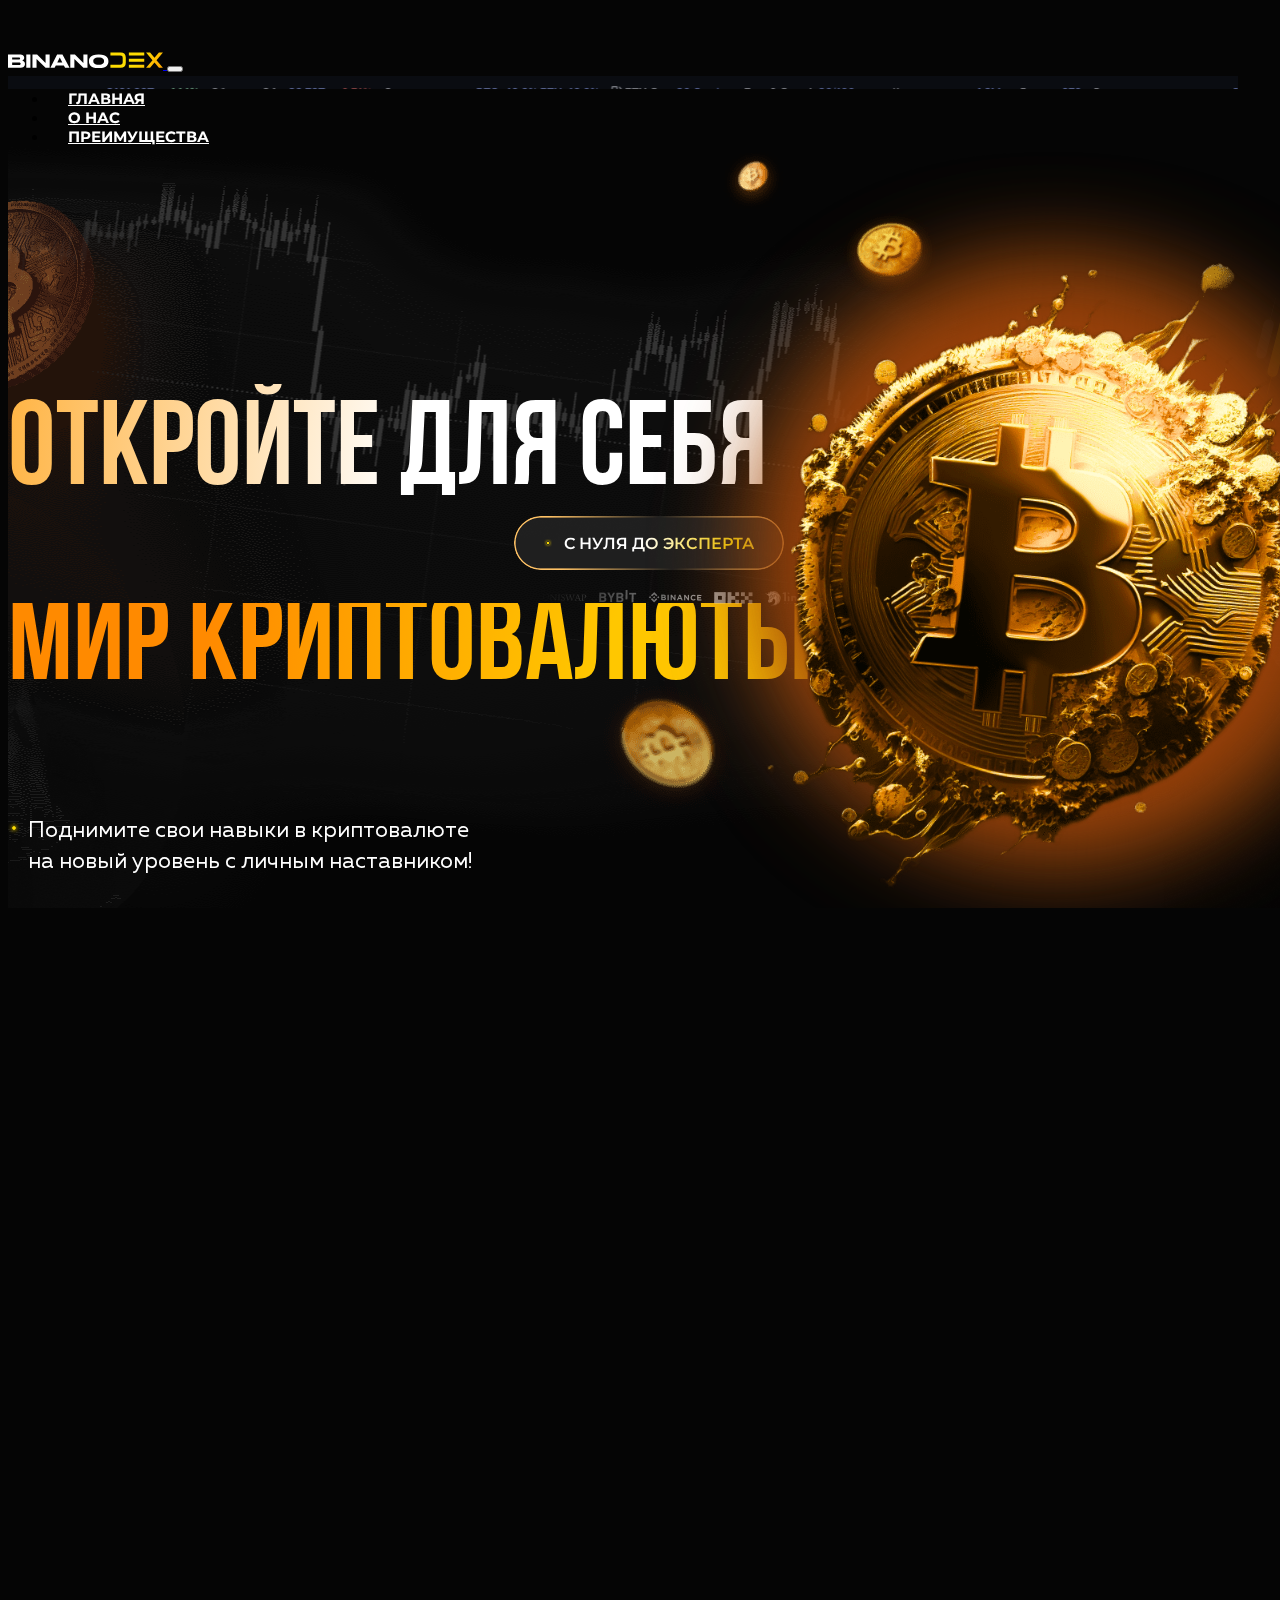
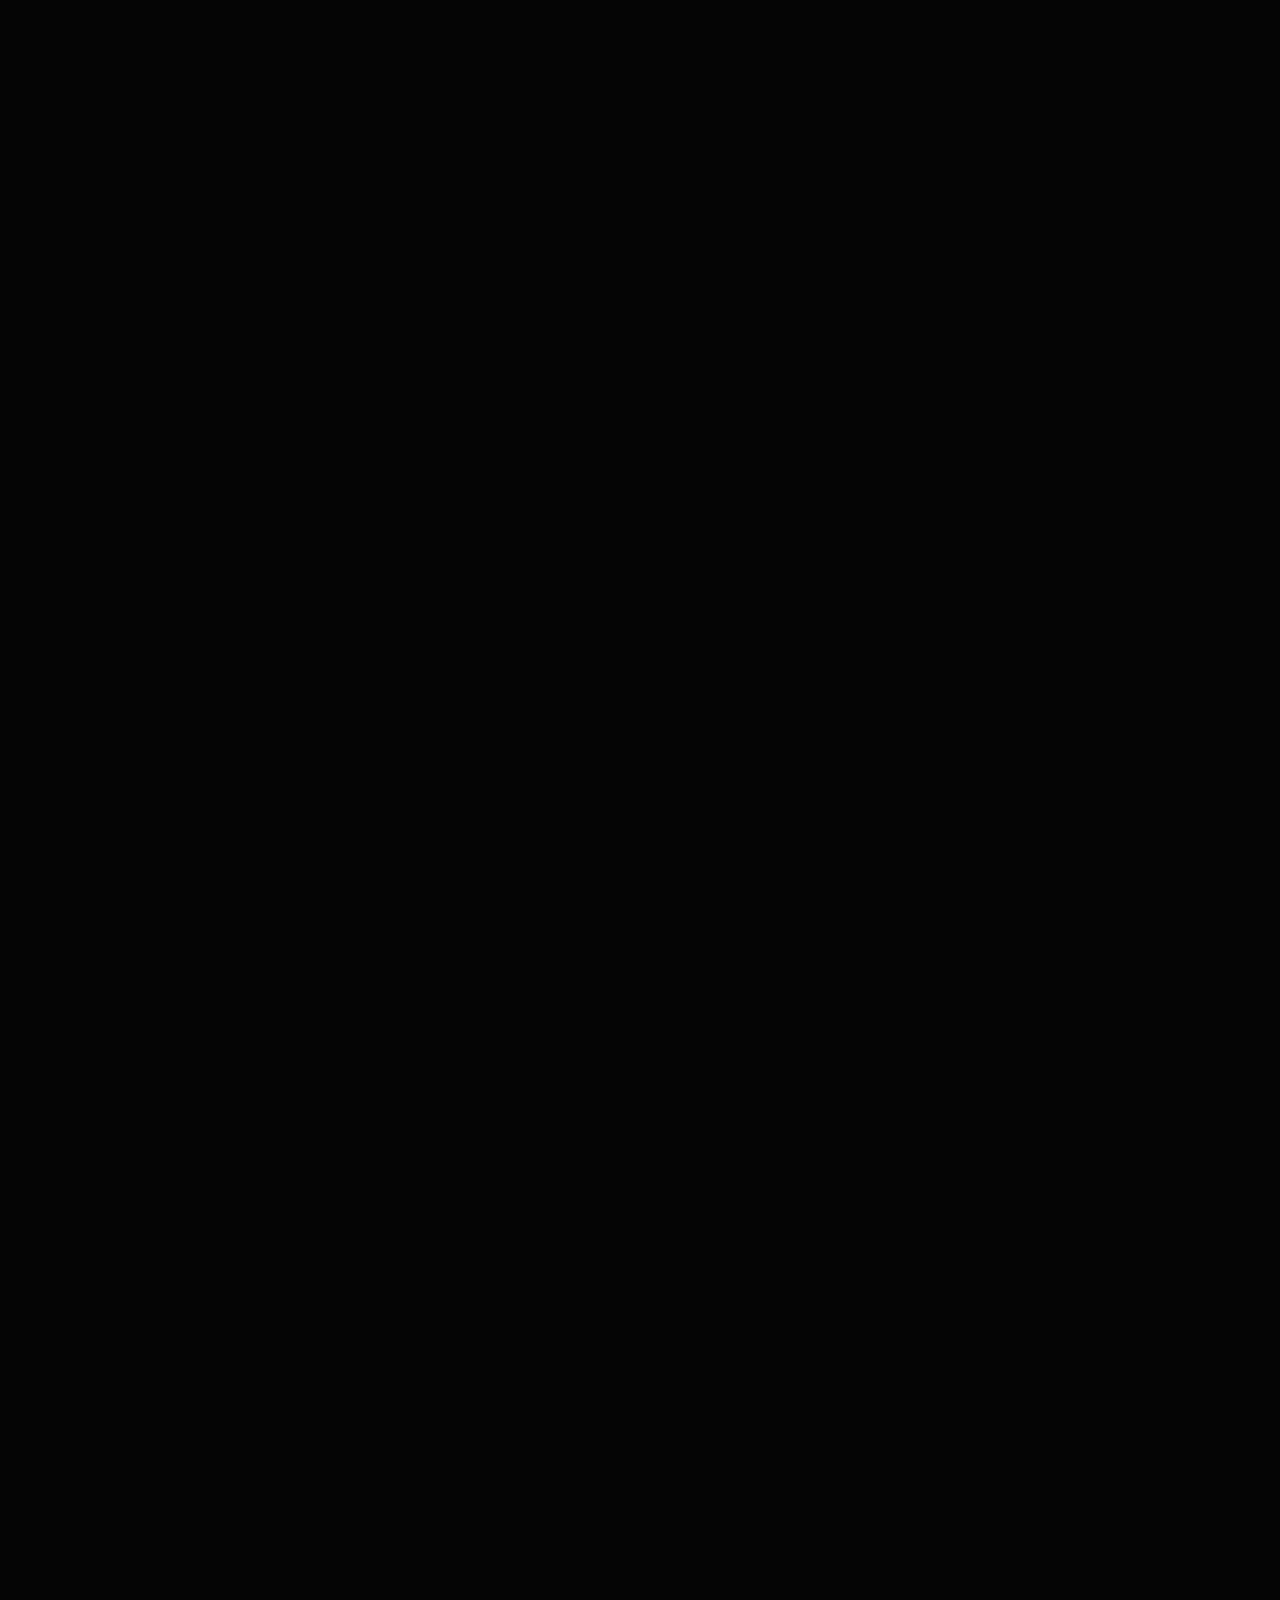
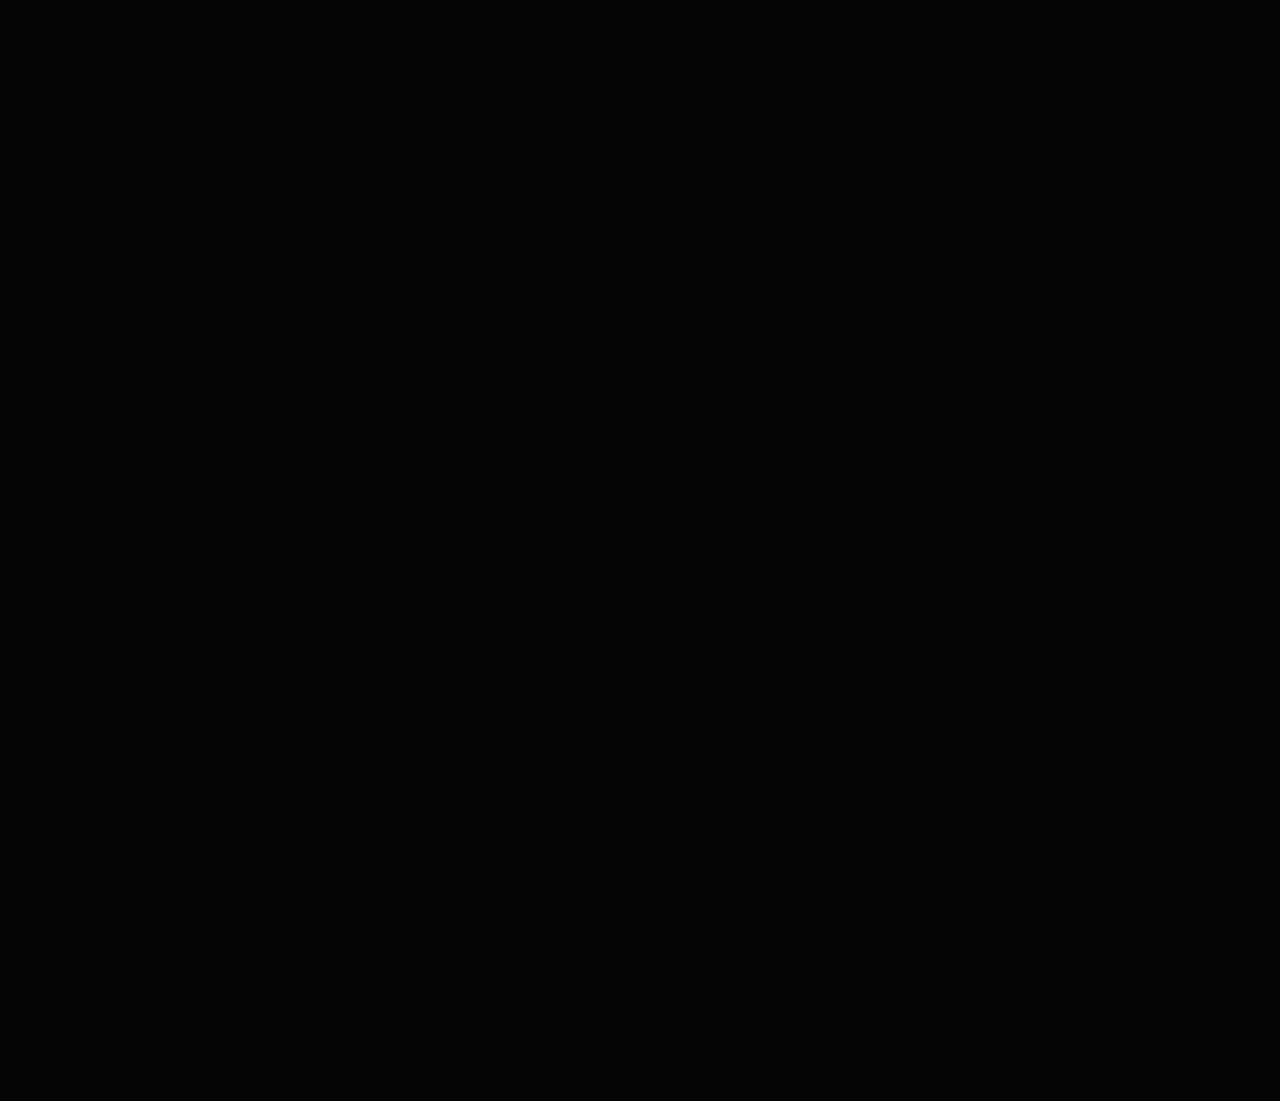
==== commit 87592bd1: "13. фиксация багов" ====
--- a/index.html
+++ b/index.html
@@ -21,7 +21,7 @@
         <nav class="navbar navbar-expand-lg navbar-light">
             <div class="container">
                 <a class="navbar-brand" href="#">
-                    <img src="public/images/binanodex.png" alt="BinanoDex" class="logo-img">
+                    <img src="public/images/binanodex.svg" alt="BinanoDex" class="logo-img">
                 </a>
                 <button class="navbar-toggler" type="button" data-bs-toggle="offcanvas"
                     data-bs-target="#offcanvasNavbar">
@@ -31,7 +31,7 @@
                 <div class="offcanvas" tabindex="-1" id="offcanvasNavbar" aria-labelledby="offcanvasNavbarLabel">
                     <div class="offcanvas-title">
                         <a class="navbar-brand" href="#">
-                            <img src="public/images/binanodex.png" alt="BinanoDex" class="logo-img">
+                            <img src="public/images/binanodex.svg" alt="BinanoDex" class="logo-img">
                         </a>
                         <button type="button" class="btn-close" data-bs-dismiss="offcanvas" aria-label="Close"></button>
                     </div>
@@ -101,12 +101,14 @@
                     <div class="bg-img-g bg-img-g2"></div>
                     <div class="bg-img-g bg-img-g3"></div>
                 </div>
+                <img src="public/images/first-screen-img-mobile.png" alt="" class="first-screen-img">
             </div>
         </section>
         <section id="about-section" class="about-section">
             <div class="container">
                 <img src="./public/images/coins/bitcoin3.png" class="bg-image bg-image3 moove1">
                 <img src="./public/images/coins/bitcoin4.png" class="bg-image bg-image4 moove1">
+                <img src="./public/images/section-two-bg-mobile.png" class="bg-image5 img-hidden">
                 <div class="bg-image-group">
                     <img src="./public/images/graphic-twoscreen.png" class="bg-image bg-image1">
                     <!-- <img src="./public/images/Group 424.png" class="bg-image bg-image2"> -->
@@ -130,8 +132,10 @@
                     </div>
                 </div>
             </div>
+            <img src="./public/images/graphic-twoscreen-mobile.svg" class="bg-image6 img-hidden">
         </section>
         <section id="advantages-section" class="advantages-section">
+            <div class="block-bg"></div>
             <div class="container">
                 <img src="./public/images/coins/3254532.png" class="bg-image bg-image1 moove1">
                 <img src="./public/images/coins/bitcoin-1.png" class="bg-image bg-image2 moove1">
@@ -244,6 +248,8 @@
                     </div>
                 </div>
             </div>
+            <img src="./public/images/Group49.png" class="bg-image4 img-hidden">
+            <img src="./public/images/Group50.png" class="bg-image5 img-hidden">
         </section>
     </main>
     <footer class="footer">
--- a/public/styles/style.css
+++ b/public/styles/style.css
@@ -1 +1 @@
-@import"https://fonts.googleapis.com/css2?family=Montserrat:wght@100;200;300;400;500;600;700;800;900&display=swap";@import"https://db.onlinewebfonts.com/c/f46b471b64b5efc23e07beec56c692e3?family=Why+Square+LT+Std+Cyrillic";@import"../fonts/Bebasneue/bebasneue.css";@import"../fonts/Muller/stylesheet.css";html,body{width:100%;height:100%;overflow-x:hidden}body{background:#050505}body .container{max-width:1320px;margin:0 auto}body .container .container-title{position:relative;width:-moz-max-content;width:max-content;margin:0 auto;display:flex;justify-content:center;align-items:center}body .container .container-title .title-bg{position:absolute;width:80%;height:80%;flex-shrink:0;border-radius:43px;opacity:.2;background:#ffa800;mix-blend-mode:screen;filter:blur(27.5px)}body .container .container-title h2{text-align:center;color:#fff;font-family:Bebas Neue;font-size:120px;font-style:normal;font-weight:700;line-height:82.5%;text-transform:uppercase}body .container .container-title h2 span{background:linear-gradient(224deg, #FFC700 18.5%, #FF8A00 72.4%);background-clip:text;-webkit-background-clip:text;-webkit-text-fill-color:rgba(0,0,0,0);font-family:Bebas Neue;font-size:120px;font-style:normal;font-weight:700;line-height:82.5%;text-transform:uppercase;background-size:100% 180%;animation:gradientSlideTwo 4s ease-in-out infinite}@keyframes gradientSlideTwo{0%{background-position:0% 0%}50%{background-position:100% 100%}100%{background-position:0% 0%}}body .container .btn-container{width:-moz-max-content;width:max-content;display:grid;justify-content:center}body .container .btn-container a .btn{width:413px;height:83px;border-radius:10px;box-shadow:0px -2px 28px 0px #ffd596 inset,0px 3px 0px 0px #5b1b00,0px 23px 39px -25px rgba(255,138,0,.7);background:linear-gradient(95deg, #FFC700 7.87%, #F90 100.94%);flex-shrink:0;transition:background-image .3s ease-in-out;position:relative;cursor:pointer}body .container .btn-container a .btn span{position:relative;z-index:2;color:#101010;font-family:Montserrat;font-size:19px;font-weight:700;line-height:normal;text-align:center;text-shadow:0px 4px 13px rgba(0,0,0,.1)}body .container .btn-container a .btn .btn-bg{position:absolute;z-index:1;border-radius:10px;top:0;left:0;width:100%;height:100%;background:#ffee52;opacity:0;cursor:pointer;transition:all .3s ease}body .container .btn-container a .btn:hover .btn-bg{opacity:1}body .container .btn-container p{background:url("../images/marker.svg") no-repeat 0px 4px;padding-left:17px;margin-top:14px;color:#7d7d7d;text-align:center;font-family:Muller;font-size:13px;font-style:normal;font-weight:400;line-height:170%;width:-moz-max-content;width:max-content;margin:0 auto;margin-top:1rem}body .container .container-content p span{color:#fddc02}body .header{position:relative;z-index:6;margin-bottom:-130px}body .header .navbar{position:relative;z-index:2;padding:44px 0}body .header .navbar .container .navbar-toggler .navbar-toggler-icon{background-image:url("../images/burger-btn.svg")}body .header .navbar .container .offcanvas{background:#050505}body .header .navbar .container .offcanvas .offcanvas-title{padding:20px;display:none;justify-content:space-between;align-items:center}body .header .navbar .container .offcanvas .offcanvas-title .navbar-brand{margin:0;padding:0;height:-moz-max-content;height:max-content}body .header .navbar .container .offcanvas .offcanvas-title .btn-close{background:rgba(0,0,0,0) url("../images/burger-btn-close.svg") center/1em auto no-repeat;width:20px;height:20px;background-size:contain}body .header .navbar .container .offcanvas .offcanvas-title .btn-close:focus{box-shadow:none;border:none}body .header .navbar .container .offcanvas .offcanvas-body .navbar-nav{margin-left:auto}body .header .navbar .container .offcanvas .offcanvas-body .navbar-nav .nav-item{padding:0 20px}body .header .navbar .container .offcanvas .offcanvas-body .navbar-nav .nav-item .nav-link{color:#fff;font-family:Montserrat;font-size:15px;font-style:normal;font-weight:700;line-height:normal;text-transform:uppercase}body .header .navbar .container .offcanvas .offcanvas-body .navbar-nav .nav-item .nav-link:hover{color:#ffc700}body .header .navbar .container .offcanvas .offcanvas-body .navbar-nav .nav-item.active .nav-link{color:#ffc700}body .header .navbar .container .offcanvas .offcanvas-body .navbar-nav .nav-item:nth-child(3){padding-right:0}body .main .main-section{background:url("../images/main-section-bg2.png") no-repeat center top -180px}body .main .main-section .bg-image{position:absolute}body .main .main-section .bg-image1{left:-310px;top:-50px;z-index:2}body .main .main-section .bg-image2{right:-100px;top:220px}body .main .main-section .bg-image3{right:500px;top:70px}body .main .main-section .bg-image4{right:340px;top:120px}body .main .main-section .bg-image5{left:580px;top:590px}body .main .main-section .bg-image6{left:-120px;top:110px}body .main .main-section .bg-image7{right:-500px;top:500px}body .main .main-section .bg-image8{left:-540px;top:460px}body .main .main-section .bg-image1{animation:imageOneAnim 4s ease-in-out alternate infinite;animation-delay:2s}@keyframes imageOneAnim{0%{transform:translateY(0)}100%{transform:translateY(-8px)}}body .main .main-section .bg-image2{animation:imageTwoAnim 4s ease-in-out alternate infinite;animation-delay:3s}@keyframes imageTwoAnim{0%{transform:translateY(4px)}100%{transform:translateY(-4px)}}body .main .main-section .top-bg{position:relative;top:0;z-index:1;left:-50px;background:url(../images/top-bg2.png) repeat-x center top;width:100%;height:30px}body .main .main-section .container{position:relative;display:flex;justify-content:space-between;margin-top:-30px}body .main .main-section .container .container-content{width:-moz-max-content;width:max-content;display:grid;position:relative;padding-top:208px;padding-bottom:370px}body .main .main-section .container .container-content h2{font-family:"Bebas Neue";font-size:120px;font-style:normal;font-weight:700;text-transform:uppercase}body .main .main-section .container .container-content h2.t-white{line-height:140px;background:radial-gradient(circle, #FFF 44.57%, #F90 119.8%);background-size:180% 180%;background-clip:text;-webkit-background-clip:text;-webkit-text-fill-color:rgba(0,0,0,0);animation:gradientSlide 10s ease-in-out infinite}body .main .main-section .container .container-content h2.t-orange{margin-top:-20px;line-height:93.225px;background:radial-gradient(circle, #FFC700 18.5%, #FF8A00 72.4%);background-size:180% 180%;background-clip:text;-webkit-background-clip:text;-webkit-text-fill-color:rgba(0,0,0,0);animation:gradientSlide 10s ease-in-out infinite;animation-delay:5s}body .main .main-section .container .container-content .tag-p{position:absolute;right:28px;top:440px;width:270px;height:54px;border-radius:83.971px;background:url("../images/tag-bg.png") no-repeat center/cover;display:flex;justify-content:center;align-items:center}body .main .main-section .container .container-content .tag-p img{width:8px;margin-right:12px}body .main .main-section .container .container-content .tag-p span{text-align:center;font-family:Montserrat;font-size:16px;font-style:normal;font-weight:600;line-height:normal;text-transform:uppercase;background:radial-gradient(circle, #E47E00 -25.13%, #FDDC02 2.89%, #FFF 55.68%);background-size:180% 180%;background-clip:text;-webkit-background-clip:text;-webkit-text-fill-color:rgba(0,0,0,0);animation:gradientSlide 8s ease-in-out infinite}@keyframes gradientSlide{0%{background-position:0% 0%}50%{background-position:100% 50%}100%{background-position:0% 0%}}body .main .main-section .container .container-content .tag-subimg{position:absolute;right:-238px;top:510px}body .main .main-section .container .container-content ul{margin-top:20px;margin-bottom:39px;list-style:none;padding-left:0}body .main .main-section .container .container-content ul li{background:url("../images/marker.svg") no-repeat 0px 6px;padding-left:20px;color:#fff;font-family:Muller;font-size:22px;font-style:normal;font-weight:400;line-height:140%}body .main .main-section .container .img-container{width:-moz-max-content;width:max-content;height:-moz-max-content;height:max-content;position:absolute;right:-354px;top:0;display:flex;justify-content:center;align-items:center}body .main .main-section .container .img-container .main-section-img{position:relative;z-index:5;animation:rotateClockwise 4s ease-in-out alternate infinite}@keyframes rotateClockwise{0%{transform:rotate(-1deg) scale(1.02)}100%{transform:rotate(1deg) scale(1)}}body .main .main-section .container .img-container .bg-img-g{position:absolute;margin-right:110px}body .main .main-section .container .img-container .bg-img-g1{width:669.393px;height:669.393px;transform:rotate(5.496deg);border-radius:669.393px;background:#ac520d;mix-blend-mode:overlay;filter:blur(75px)}body .main .main-section .container .img-container .bg-img-g2{width:673.25px;height:673.25px;border-radius:673.25px;background:#ac520d;mix-blend-mode:multiply;filter:blur(75px)}body .main .main-section .container .img-container .bg-img-g3{width:580.684px;height:580.684px;transform:rotate(5.496deg);border-radius:580.684px;background:#ac520d;mix-blend-mode:lighten;filter:blur(75px)}body .main .about-section{padding-bottom:260px;padding-top:40px;background:url("../images/about-section2-bg2.png") no-repeat center}body .main .about-section .container{position:relative}body .main .about-section .container .bg-image3{position:absolute;left:-530px;top:300px}body .main .about-section .container .bg-image4{position:absolute;left:-750px;top:300px;z-index:2}body .main .about-section .container .bg-image-group{position:absolute;right:-320px;top:-130px}body .main .about-section .container .bg-image-group .bg-image1{position:relative;z-index:0;top:0px;right:-50px;width:1280px}body .main .about-section .container .bg-image-group .bg-image2{left:200px;top:170px;position:absolute;z-index:1}@keyframes rotateImg{0%{transform:rotate(-1deg) scale(1.02)}25%{transform:rotate(2deg) scale(1)}50%{transform:rotate(0deg) scale(0.98)}75%{transform:rotate(1deg) scale(1.04)}100%{transform:rotate(0deg) scale(1)}}body .main .about-section .container .container-content{margin-top:80px}body .main .about-section .container .container-content .container-card{width:727px;height:140px;border-radius:15px;border:1px solid #fff;box-shadow:0px 4px 36px 0px rgba(125,125,125,.25) inset,0px 25px 48px 0px rgba(0,0,0,.25);-webkit-backdrop-filter:blur(2.5px);backdrop-filter:blur(2.5px);margin:22px 0;padding-left:138px;display:flex;align-items:center}body .main .about-section .container .container-content p{color:#fff;font-family:Muller;font-size:24px;font-style:normal;font-weight:400;line-height:160%;margin:0}body .main .about-section .container .container-content .container-card:nth-child(1){background:url("../images/card1.png") no-repeat left center,linear-gradient(268deg, rgba(57, 57, 57, 0.4) 0%, rgba(41, 41, 41, 0.4) 47.83%, rgba(30, 30, 30, 0.4) 99.85%)}body .main .about-section .container .container-content .container-card:nth-child(2){background:url("../images/card2.png") no-repeat left center,linear-gradient(268deg, rgba(57, 57, 57, 0.4) 0%, rgba(41, 41, 41, 0.4) 47.83%, rgba(30, 30, 30, 0.4) 99.85%)}body .main .about-section .container .container-content .container-card:nth-child(3){background:url("../images/card3.png") no-repeat left center,linear-gradient(268deg, rgba(57, 57, 57, 0.4) 0%, rgba(41, 41, 41, 0.4) 47.83%, rgba(30, 30, 30, 0.4) 99.85%)}body .main .advantages-section{padding-top:40px}body .main .advantages-section .container{position:relative}body .main .advantages-section .container .bg-image1{position:absolute;left:-624px;top:630px}body .main .advantages-section .container .bg-image2{position:absolute;right:-414px;top:210px}body .main .advantages-section .container .bg-image3{position:absolute;right:-770px;top:110px}body .main .advantages-section .container .bg-gradient1{position:absolute;width:863.463px;left:-780px;top:900px;height:505.853px;transform:rotate(26.987deg);flex-shrink:0;border-radius:863.463px;background:#000;filter:blur(90px)}body .main .advantages-section .container .container-content{margin-top:74px;position:relative;z-index:3;height:1200px}body .main .advantages-section .container .container-content .container-subtitle{margin-top:132px;margin-bottom:31px;color:#fff;text-align:center;font-family:Muller;font-size:24px;font-style:normal;font-weight:400;line-height:160%}body .main .advantages-section .container .container-content .card-wrapper{display:flex;justify-content:space-between}body .main .advantages-section .container .container-content .card-wrapper .custom-card{margin:10px}body .main .advantages-section .container .container-content .card-wrapper .custom-card .card-img{width:300px;height:337px;flex-shrink:0;border-radius:15px;border:1px solid #fff;background:linear-gradient(268deg, rgba(57, 57, 57, 0.4) 0%, rgba(41, 41, 41, 0.4) 47.83%, rgba(30, 30, 30, 0.4) 99.85%);box-shadow:0px 4px 36px 0px rgba(125,125,125,.25) inset,0px 25px 48px 0px rgba(0,0,0,.25);-webkit-backdrop-filter:blur(2.5px);backdrop-filter:blur(2.5px)}body .main .advantages-section .container .container-content .card-wrapper .custom-card .card-number{width:60px;margin:0 auto;margin-top:-30px;height:60px;flex-shrink:0;border-radius:50%;background:linear-gradient(180deg, #FFE500 0%, #FD9902 100%);filter:drop-shadow(0px 0px 13px rgba(253, 220, 2, 0.4));display:flex;justify-content:center;align-items:center}body .main .advantages-section .container .container-content .card-wrapper .custom-card .card-number span{color:#101010;text-align:center;font-family:Why Square LT Std Cyrillic;font-size:41px;font-style:normal;font-weight:400;line-height:160%}body .main .advantages-section .container .container-content .card-wrapper .custom-card .card-subtitle{text-align:center;margin-top:31px}body .main .advantages-section .container .container-content .card-wrapper .custom-card .card-subtitle p{color:#fff;text-align:center;font-family:Muller;font-size:24px;font-style:normal;font-weight:400;line-height:160%}body .main .advantages-section .container .container-content .card-wrapper .card1 .card-img{background:url("../images/card-one.png") no-repeat center/100% 100%}body .main .advantages-section .container .container-content .card-wrapper .card2 .card-img{background:url("../images/card-two.png") no-repeat center/100% 100%}body .main .advantages-section .container .container-content .card-wrapper .card3 .card-img{background:url("../images/card-three.png") no-repeat center/100% 100%}body .main .advantages-section .container .container-content .card-wrapper .card4 .card-img{background:url("../images/card-four.png") no-repeat center/100% 100%}body .main .advantages-section .container .container-content .container-arrow{position:absolute;right:380px;top:746px}body .main .advantages-section .container .container-content .btn-container{margin:0 auto;margin-bottom:21px}body .main .advantages-section .container .container-content .container-people-add{width:366px;margin:0 auto;display:grid;justify-content:center;position:relative}body .main .advantages-section .container .container-content .container-people-add .tag{border-radius:10px;background:url("../images/Rectangle-34.png") no-repeat center/100% 100%;height:60px;padding:0 30px 0 13px;width:-moz-max-content;width:max-content;margin:4px auto;opacity:0;left:-200px;position:absolute;top:0;display:flex;justify-content:center;align-items:center;order:4}body .main .advantages-section .container .container-content .container-people-add .tag .tag-img{width:32px;height:32px;border-radius:50%;margin-right:11px}body .main .advantages-section .container .container-content .container-people-add .tag span{color:#fff;font-family:Montserrat,sans-serif;font-size:13.825px;font-style:normal;font-weight:600;line-height:82.5%;opacity:.4}body .main .advantages-section .container .container-content .container-people-add .tag.active{bottom:20px;left:0;opacity:1;display:flex;order:1;position:relative;top:0;transition:left 1s ease-in-out,opacity 1s ease-in-out}body .main .advantages-section .container .container-content .container-people-add .tag.active2{opacity:.6;display:flex;left:0;order:2;scale:.98;position:relative;transition:opacity 1s ease-in-out,scale 1s ease-in-out}body .main .advantages-section .container .container-content .container-people-add .tag.active3{opacity:.2;display:flex;left:0;order:3;scale:.96;position:relative;transition:scale 1s ease-in-out}body .main .advantages-section .container .btn-container a .btn{width:473px;height:103px}body .main .advantages-section .container .btn-container a .btn span{font-size:26px}body .footer{padding:120px 0 0 0}body .footer .container .footer-content{max-width:720px;margin:0 auto;display:flex;justify-content:space-between;align-items:center}body .footer .container .footer-content a{text-decoration:none}body .footer .container .footer-content p{color:#fff;text-align:center;font-family:Muller;font-size:24px;font-style:normal;font-weight:700;line-height:160%}body .footer .container .footer-content p:hover{text-decoration:underline}body .footer .container .coin-marquee-item-info{font-family:Muller}body .footer .container .coin-marquee-item-inner:hover{color:silver}body .footer .container .coin-marquee-item-inner:hover .coin-marquee-item-name{opacity:.8}+@import"https://fonts.googleapis.com/css2?family=Montserrat:wght@100;200;300;400;500;600;700;800;900&display=swap";@import"https://db.onlinewebfonts.com/c/f46b471b64b5efc23e07beec56c692e3?family=Why+Square+LT+Std+Cyrillic";@import"../fonts/Bebasneue/bebasneue.css";@import"../fonts/Muller/stylesheet.css";html,body{width:100%;height:100%;overflow-x:hidden}body{background:#050505}body .img-hidden{display:none}body .container{max-width:1320px;margin:0 auto}body .container .container-title{position:relative;width:-moz-max-content;width:max-content;margin:0 auto;display:flex;justify-content:center;align-items:center}body .container .container-title .title-bg{position:absolute;width:80%;height:80%;flex-shrink:0;border-radius:43px;opacity:.2;background:#ffa800;mix-blend-mode:screen;filter:blur(27.5px)}body .container .container-title h2{text-align:center;color:#fff;font-family:Bebas Neue;font-size:120px;font-style:normal;font-weight:700;line-height:82.5%;text-transform:uppercase}body .container .container-title h2 span{background:linear-gradient(224deg, #FFC700 18.5%, #FF8A00 72.4%);background-clip:text;-webkit-background-clip:text;-webkit-text-fill-color:rgba(0,0,0,0);font-family:Bebas Neue;font-size:120px;font-style:normal;font-weight:700;line-height:82.5%;text-transform:uppercase;background-size:100% 180%;animation:gradientSlideTwo 4s ease-in-out infinite}@keyframes gradientSlideTwo{0%{background-position:0% 0%}50%{background-position:100% 100%}100%{background-position:0% 0%}}body .container .btn-container{width:-moz-max-content;width:max-content;display:grid;justify-content:center}body .container .btn-container a .btn{width:413px;height:83px;border-radius:10px;box-shadow:0px -2px 28px 0px #ffd596 inset,0px 3px 0px 0px #5b1b00,0px 23px 39px -25px rgba(255,138,0,.7);background:linear-gradient(95deg, #FFC700 7.87%, #F90 100.94%);flex-shrink:0;transition:background-image .3s ease-in-out;position:relative;cursor:pointer}body .container .btn-container a .btn span{position:relative;z-index:2;color:#101010;font-family:Montserrat;font-size:19px;font-weight:700;line-height:normal;text-align:center;text-shadow:0px 4px 13px rgba(0,0,0,.1)}body .container .btn-container a .btn .btn-bg{position:absolute;z-index:1;border-radius:10px;top:0;left:0;width:100%;height:100%;background:#ffee52;opacity:0;cursor:pointer;transition:all .3s ease}body .container .btn-container a .btn:hover .btn-bg{opacity:1}body .container .btn-container p{background:url("../images/marker.svg") no-repeat 0px 4px;padding-left:17px;margin-top:14px;color:#7d7d7d;text-align:center;font-family:Muller;font-size:13px;font-style:normal;font-weight:400;line-height:170%;width:-moz-max-content;width:max-content;margin:0 auto;margin-top:1rem}body .container .container-content p span{color:#fddc02}body .header{position:relative;z-index:6;margin-bottom:-130px}body .header .navbar{position:relative;z-index:2;padding:44px 0}body .header .navbar .container .navbar-toggler .navbar-toggler-icon{background-image:url("../images/burger-btn.svg")}body .header .navbar .container .offcanvas{background:#050505}body .header .navbar .container .offcanvas .offcanvas-title{padding:20px;display:none;justify-content:space-between;align-items:center}body .header .navbar .container .offcanvas .offcanvas-title .navbar-brand{margin:0;padding:0;height:-moz-max-content;height:max-content}body .header .navbar .container .offcanvas .offcanvas-title .btn-close{background:rgba(0,0,0,0) url("../images/burger-btn-close.svg") center/1em auto no-repeat;width:20px;height:20px;background-size:contain}body .header .navbar .container .offcanvas .offcanvas-title .btn-close:focus{box-shadow:none;border:none}body .header .navbar .container .offcanvas .offcanvas-body .navbar-nav{margin-left:auto}body .header .navbar .container .offcanvas .offcanvas-body .navbar-nav .nav-item{padding:0 20px}body .header .navbar .container .offcanvas .offcanvas-body .navbar-nav .nav-item .nav-link{color:#fff;font-family:Montserrat;font-size:15px;font-style:normal;font-weight:700;line-height:normal;text-transform:uppercase}body .header .navbar .container .offcanvas .offcanvas-body .navbar-nav .nav-item .nav-link:hover{color:#ffc700}body .header .navbar .container .offcanvas .offcanvas-body .navbar-nav .nav-item.active .nav-link{color:#ffc700}body .header .navbar .container .offcanvas .offcanvas-body .navbar-nav .nav-item:nth-child(3){padding-right:0}body .main .main-section{background:url("../images/main-section-bg2.png") no-repeat center top -180px;position:relative}body .main .main-section .bg-image{position:absolute}body .main .main-section .bg-image1{left:-310px;top:-50px;z-index:2}body .main .main-section .bg-image2{right:-100px;top:220px}body .main .main-section .bg-image3{right:500px;top:70px}body .main .main-section .bg-image4{right:340px;top:120px}body .main .main-section .bg-image5{left:580px;top:590px}body .main .main-section .bg-image6{left:-120px;top:110px}body .main .main-section .bg-image7{right:-500px;top:500px}body .main .main-section .bg-image8{left:-540px;top:460px}body .main .main-section .bg-image1{animation:imageOneAnim 4s ease-in-out alternate infinite;animation-delay:2s}@keyframes imageOneAnim{0%{transform:translateY(0)}100%{transform:translateY(-8px)}}body .main .main-section .bg-image2{animation:imageTwoAnim 4s ease-in-out alternate infinite;animation-delay:3s}@keyframes imageTwoAnim{0%{transform:translateY(4px)}100%{transform:translateY(-4px)}}body .main .main-section .top-bg{position:relative;top:0;z-index:1;left:-50px;background:url(../images/top-bg2.png) repeat-x center top;width:100%;height:30px}body .main .main-section .container{position:relative;display:flex;justify-content:space-between;margin-top:-30px}body .main .main-section .container .container-content{width:-moz-max-content;width:max-content;display:grid;position:relative;padding-top:208px;padding-bottom:370px}body .main .main-section .container .container-content h2{font-family:"Bebas Neue";font-size:120px;font-style:normal;font-weight:700;text-transform:uppercase}body .main .main-section .container .container-content h2.t-white{line-height:140px;background:radial-gradient(circle, #FFF 44.57%, #F90 119.8%);background-size:180% 180%;background-clip:text;-webkit-background-clip:text;-webkit-text-fill-color:rgba(0,0,0,0);animation:gradientSlide 10s ease-in-out infinite}body .main .main-section .container .container-content h2.t-orange{margin-top:-20px;line-height:93.225px;background:radial-gradient(circle, #FFC700 18.5%, #FF8A00 72.4%);background-size:180% 180%;background-clip:text;-webkit-background-clip:text;-webkit-text-fill-color:rgba(0,0,0,0);animation:gradientSlide 10s ease-in-out infinite;animation-delay:5s}body .main .main-section .container .container-content .tag-p{position:absolute;right:28px;top:440px;width:270px;height:54px;border-radius:83.971px;background:url("../images/tag-bg.png") no-repeat center/cover;display:flex;justify-content:center;align-items:center}body .main .main-section .container .container-content .tag-p img{width:8px;margin-right:12px}body .main .main-section .container .container-content .tag-p span{text-align:center;font-family:Montserrat;font-size:16px;font-style:normal;font-weight:600;line-height:normal;text-transform:uppercase;background:radial-gradient(circle, #E47E00 -25.13%, #FDDC02 2.89%, #FFF 55.68%);background-size:180% 180%;background-clip:text;-webkit-background-clip:text;-webkit-text-fill-color:rgba(0,0,0,0);animation:gradientSlide 8s ease-in-out infinite}@keyframes gradientSlide{0%{background-position:0% 0%}50%{background-position:100% 50%}100%{background-position:0% 0%}}body .main .main-section .container .container-content .tag-subimg{position:absolute;right:-238px;top:510px}body .main .main-section .container .container-content ul{margin-top:20px;margin-bottom:39px;list-style:none;padding-left:0}body .main .main-section .container .container-content ul li{background:url("../images/marker.svg") no-repeat 0px 6px;padding-left:20px;color:#fff;font-family:Muller;font-size:22px;font-style:normal;font-weight:400;line-height:140%}body .main .main-section .container .img-container{width:-moz-max-content;width:max-content;height:-moz-max-content;height:max-content;position:absolute;right:-354px;top:0;display:flex;justify-content:center;align-items:center}body .main .main-section .container .img-container .main-section-img{position:relative;z-index:5;animation:rotateClockwise 4s ease-in-out alternate infinite}@keyframes rotateClockwise{0%{transform:rotate(-1deg) scale(1.02)}100%{transform:rotate(1deg) scale(1)}}body .main .main-section .container .img-container .bg-img-g{position:absolute;margin-right:110px}body .main .main-section .container .img-container .bg-img-g1{width:669.393px;height:669.393px;transform:rotate(5.496deg);border-radius:669.393px;background:#ac520d;mix-blend-mode:overlay;filter:blur(75px)}body .main .main-section .container .img-container .bg-img-g2{width:673.25px;height:673.25px;border-radius:673.25px;background:#ac520d;mix-blend-mode:multiply;filter:blur(75px)}body .main .main-section .container .img-container .bg-img-g3{width:580.684px;height:580.684px;transform:rotate(5.496deg);border-radius:580.684px;background:#ac520d;mix-blend-mode:lighten;filter:blur(75px)}body .main .main-section .first-screen-img{display:none}body .main .about-section{padding-bottom:260px;padding-top:40px;background:url("../images/about-section2-bg2.png") no-repeat center}body .main .about-section .container{position:relative}body .main .about-section .container .bg-image3{position:absolute;left:-530px;top:300px}body .main .about-section .container .bg-image4{position:absolute;left:-750px;top:300px;z-index:2}body .main .about-section .container .bg-image-group{position:absolute;right:-320px;top:-130px}body .main .about-section .container .bg-image-group .bg-image1{position:relative;z-index:0;top:0px;right:-50px;width:1280px}body .main .about-section .container .bg-image-group .bg-image2{left:200px;top:170px;position:absolute;z-index:1}@keyframes rotateImg{0%{transform:rotate(-1deg) scale(1.02)}25%{transform:rotate(2deg) scale(1)}50%{transform:rotate(0deg) scale(0.98)}75%{transform:rotate(1deg) scale(1.04)}100%{transform:rotate(0deg) scale(1)}}body .main .about-section .container .container-content{margin-top:80px}body .main .about-section .container .container-content .container-card{width:727px;height:140px;border-radius:15px;border:1px solid #fff;box-shadow:0px 4px 36px 0px rgba(125,125,125,.25) inset,0px 25px 48px 0px rgba(0,0,0,.25);-webkit-backdrop-filter:blur(2.5px);backdrop-filter:blur(2.5px);margin:22px 0;padding-left:138px;display:flex;align-items:center}body .main .about-section .container .container-content p{color:#fff;font-family:Muller;font-size:24px;font-style:normal;font-weight:400;line-height:160%;margin:0}body .main .about-section .container .container-content .container-card:nth-child(1){background:url("../images/card1.png") no-repeat left center,linear-gradient(268deg, rgba(57, 57, 57, 0.4) 0%, rgba(41, 41, 41, 0.4) 47.83%, rgba(30, 30, 30, 0.4) 99.85%)}body .main .about-section .container .container-content .container-card:nth-child(2){background:url("../images/card2.png") no-repeat left center,linear-gradient(268deg, rgba(57, 57, 57, 0.4) 0%, rgba(41, 41, 41, 0.4) 47.83%, rgba(30, 30, 30, 0.4) 99.85%)}body .main .about-section .container .container-content .container-card:nth-child(3){background:url("../images/card3.png") no-repeat left center,linear-gradient(268deg, rgba(57, 57, 57, 0.4) 0%, rgba(41, 41, 41, 0.4) 47.83%, rgba(30, 30, 30, 0.4) 99.85%)}body .main .advantages-section{padding-top:40px}body .main .advantages-section .block-bg{display:none}body .main .advantages-section .container{position:relative}body .main .advantages-section .container .bg-image1{position:absolute;left:-624px;top:630px}body .main .advantages-section .container .bg-image2{position:absolute;right:-414px;top:210px}body .main .advantages-section .container .bg-image3{position:absolute;right:-770px;top:110px}body .main .advantages-section .container .bg-gradient1{position:absolute;width:863.463px;left:-780px;top:900px;height:505.853px;transform:rotate(26.987deg);flex-shrink:0;border-radius:863.463px;background:#000;filter:blur(90px)}body .main .advantages-section .container .container-content{margin-top:74px;position:relative;z-index:3;height:1200px}body .main .advantages-section .container .container-content .container-subtitle{margin-top:132px;margin-bottom:31px;color:#fff;text-align:center;font-family:Muller;font-size:24px;font-style:normal;font-weight:400;line-height:160%}body .main .advantages-section .container .container-content .card-wrapper{display:flex;justify-content:space-between}body .main .advantages-section .container .container-content .card-wrapper .custom-card{margin:10px}body .main .advantages-section .container .container-content .card-wrapper .custom-card .card-img{width:300px;height:337px;flex-shrink:0;border-radius:15px;border:1px solid #fff;background:linear-gradient(268deg, rgba(57, 57, 57, 0.4) 0%, rgba(41, 41, 41, 0.4) 47.83%, rgba(30, 30, 30, 0.4) 99.85%);box-shadow:0px 4px 36px 0px rgba(125,125,125,.25) inset,0px 25px 48px 0px rgba(0,0,0,.25);-webkit-backdrop-filter:blur(2.5px);backdrop-filter:blur(2.5px)}body .main .advantages-section .container .container-content .card-wrapper .custom-card .card-number{width:60px;margin:0 auto;margin-top:-30px;height:60px;flex-shrink:0;border-radius:50%;background:linear-gradient(180deg, #FFE500 0%, #FD9902 100%);filter:drop-shadow(0px 0px 13px rgba(253, 220, 2, 0.4));display:flex;justify-content:center;align-items:center}body .main .advantages-section .container .container-content .card-wrapper .custom-card .card-number span{color:#101010;text-align:center;font-family:Why Square LT Std Cyrillic;font-size:41px;font-style:normal;font-weight:400;line-height:160%}body .main .advantages-section .container .container-content .card-wrapper .custom-card .card-subtitle{text-align:center;margin-top:31px}body .main .advantages-section .container .container-content .card-wrapper .custom-card .card-subtitle p{color:#fff;text-align:center;font-family:Muller;font-size:24px;font-style:normal;font-weight:400;line-height:160%}body .main .advantages-section .container .container-content .card-wrapper .card1 .card-img{background:url("../images/card-one.png") no-repeat center/100% 100%}body .main .advantages-section .container .container-content .card-wrapper .card2 .card-img{background:url("../images/card-two.png") no-repeat center/100% 100%}body .main .advantages-section .container .container-content .card-wrapper .card3 .card-img{background:url("../images/card-three.png") no-repeat center/100% 100%}body .main .advantages-section .container .container-content .card-wrapper .card4 .card-img{background:url("../images/card-four.png") no-repeat center/100% 100%}body .main .advantages-section .container .container-content .container-arrow{position:absolute;right:380px;top:746px}body .main .advantages-section .container .container-content .btn-container{margin:0 auto;margin-bottom:21px}body .main .advantages-section .container .container-content .container-people-add{width:366px;margin:0 auto;display:grid;justify-content:center;position:relative}body .main .advantages-section .container .container-content .container-people-add .tag{border-radius:10px;background:url("../images/Rectangle-34.png") no-repeat center/100% 100%;height:60px;padding:0 30px 0 13px;width:-moz-max-content;width:max-content;margin:4px auto;opacity:0;left:-200px;position:absolute;top:0;display:flex;justify-content:center;align-items:center;order:4}body .main .advantages-section .container .container-content .container-people-add .tag .tag-img{width:32px;height:32px;border-radius:50%;margin-right:11px}body .main .advantages-section .container .container-content .container-people-add .tag span{color:#fff;font-family:Montserrat,sans-serif;font-size:13.825px;font-style:normal;font-weight:600;line-height:82.5%;opacity:.4}body .main .advantages-section .container .container-content .container-people-add .tag.active{bottom:20px;left:0;opacity:1;display:flex;order:1;position:relative;top:0;transition:left 1s ease-in-out,opacity 1s ease-in-out}body .main .advantages-section .container .container-content .container-people-add .tag.active2{opacity:.6;display:flex;left:0;order:2;scale:.98;position:relative;transition:opacity 1s ease-in-out,scale 1s ease-in-out}body .main .advantages-section .container .container-content .container-people-add .tag.active3{opacity:.2;display:flex;left:0;order:3;scale:.96;position:relative;transition:scale 1s ease-in-out}body .main .advantages-section .container .btn-container a .btn{width:473px;height:103px}body .main .advantages-section .container .btn-container a .btn span{font-size:26px}body .footer{padding:120px 0 0 0}body .footer .container .footer-content{max-width:720px;margin:0 auto;display:flex;justify-content:space-between;align-items:center}body .footer .container .footer-content a{text-decoration:none}body .footer .container .footer-content p{color:#fff;text-align:center;font-family:Muller;font-size:24px;font-style:normal;font-weight:700;line-height:160%}body .footer .container .footer-content p:hover{text-decoration:underline}body .footer .container .coin-marquee-item-info{font-family:Muller}body .footer .container .coin-marquee-item-inner:hover{color:silver}body .footer .container .coin-marquee-item-inner:hover .coin-marquee-item-name{opacity:.8}--- a/public/styles/media.css
+++ b/public/styles/media.css
@@ -1 +1 @@
-@media(max-width: 1280px){body .main .main-section .container .img-container{top:-30px;scale:.8;right:-340px}body .main .advantages-section .container .container-content .card-wrapper .custom-card .card-img{width:288px}}@media(max-width: 480px){body .header .navbar{padding:32px 0}body .header .navbar .container .offcanvas .offcanvas-title{display:flex}body .header .navbar .container .offcanvas .offcanvas-body .navbar-nav .nav-item{margin:10px 0;text-align:center}body .header .navbar .container .offcanvas{position:fixed;top:0;left:0;right:0;bottom:0;overflow-y:auto}body .container .btn-container a{text-decoration:none}body .container .btn-container a .btn{width:150px;height:40px;display:flex;justify-content:center;align-items:center}body .container .btn-container a .btn span{font-size:10px}body .container .btn-container p{font-size:8px;width:140px;background-position:0 0;padding-left:7px;margin-top:10px}body .main .main-section{background:url("../images/main-section-bg2.png") no-repeat center bottom -270px/490%}body .main .main-section .container .bg-image{display:none}body .main .main-section .container .bg-image4{display:block;right:70px;top:80px;scale:.7;opacity:.7}body .main .main-section .container .bg-image8{display:block;left:-160px;top:220px;width:490px}body .main .main-section .container .img-container{top:-72px;left:-184px;scale:.42}body .main .main-section .container .container-content{padding-top:133px;padding-bottom:150px;width:100%}body .main .main-section .container .container-content h2{font-size:13.3vw;font-style:normal;font-weight:700;text-transform:uppercase}body .main .main-section .container .container-content h2.t-white{line-height:16vw}body .main .main-section .container .container-content h2.t-orange{line-height:16vw}body .main .main-section .container .container-content .tag-p{position:initial;scale:1;margin:0;width:144px;height:29px;margin-left:43vw}body .main .main-section .container .container-content .tag-p img{margin-right:4px}body .main .main-section .container .container-content .tag-p span{font-size:8px}body .main .main-section .container .container-content .tag-subimg{position:relative;right:auto;top:12px;left:0}body .main .main-section .container .container-content ul{margin-bottom:18px}body .main .main-section .container .container-content ul li{font-size:8.022px;line-height:15.243px;background-position:0px 1px;padding-left:14px}body .main .main-section .top-bg{left:0;top:20px}body .main .about-section{padding-bottom:80px;background-position:center -250px}body .main .about-section .container .bg-image{display:none}body .main .about-section .container .container-title h2,body .main .about-section .container .container-title h2 span{font-size:43.216px;font-style:normal;font-weight:700;text-transform:uppercase}body .main .about-section .container .bg-image-group{position:absolute;right:-460px;top:-150px;scale:.4}body .main .about-section .container .container-content{margin-top:20px}body .main .about-section .container .container-content .container-card{width:100%;height:20vw;padding-left:20vw}body .main .about-section .container .container-content .container-card p{font-size:3vw}body .main .about-section .container .container-content .container-card:nth-child(1),body .main .about-section .container .container-content .container-card:nth-child(2),body .main .about-section .container .container-content .container-card:nth-child(3){background-size:contain}body .main .about-section .container .bg-image-group{display:none}body .main .advantages-section .container .bg-image{display:none}body .main .advantages-section .container .bg-image1{display:block;left:auto;right:-100px;top:-50px;width:180px}body .main .advantages-section .container .bg-image2{display:block;left:-70px;right:auto;top:980px;width:180px;transform:scaleX(-1)}body .main .advantages-section .container .bg-image3{display:block;right:-300px;top:1460px;width:580px}body .main .advantages-section .container .container-title h2,body .main .advantages-section .container .container-title h2 span{font-size:43.216px;font-style:normal;font-weight:700;text-transform:uppercase}body .main .advantages-section .container .container-content{margin-top:14px;height:auto}body .main .advantages-section .container .container-content .card-wrapper{display:grid}body .main .advantages-section .container .container-content .card-wrapper .custom-card{margin-top:20px}body .main .advantages-section .container .container-content .card-wrapper .custom-card .card-img{width:100%;height:90vw}body .main .advantages-section .container .container-content .card-wrapper .custom-card .card-subtitle{margin-top:6px}body .main .advantages-section .container .container-content .card-wrapper .custom-card .card-subtitle p{font-size:4.6vw}body .main .advantages-section .container .container-content .container-subtitle{margin-top:60px;margin-bottom:11px;color:#fff;text-align:center;font-family:Muller;font-size:4.2vw}body .main .advantages-section .container .container-content .container-people-add{width:100%;scale:.6;top:-60px;margin-bottom:-70px}body .main .advantages-section .container .container-content .container-people-add .tag{width:400px;justify-content:left}body .main .advantages-section .container .btn-container a .btn{width:280px;height:73px}body .main .advantages-section .container .btn-container a .btn span{font-size:18px}body .footer{padding:30px 0 0px 0;position:relative;z-index:5}body .footer .container .footer-content{padding:0 20px}body .footer .container .footer-content .block a p{font-size:3vw}}+@media(max-width: 1280px){body .main .main-section .container .img-container{top:-30px;scale:.8;right:-340px}body .main .advantages-section .container .container-content .card-wrapper .custom-card .card-img{width:288px}}@media(max-width: 480px){body .header .navbar{padding:32px 0}body .header .navbar .container .offcanvas .offcanvas-title{display:flex}body .header .navbar .container .offcanvas .offcanvas-body .navbar-nav .nav-item{margin:10px 0;text-align:center}body .header .navbar .container .offcanvas{position:fixed;top:0;left:0;right:0;bottom:0;overflow-y:auto}body .container .btn-container a{text-decoration:none}body .container .btn-container a .btn{width:150px;height:40px;display:flex;justify-content:center;align-items:center}body .container .btn-container a .btn span{font-size:10px}body .container .btn-container p{font-size:8px;width:140px;background-position:0 0;padding-left:7px;margin-top:10px}body .main .main-section{background:none}body .main .main-section .container .bg-image{display:none}body .main .main-section .container .bg-image7{display:block;left:-130px;top:430px;width:250px}body .main .main-section .container .img-container{top:-72px;left:-184px;scale:.42;display:none}body .main .main-section .container .container-content{padding-top:142px;padding-bottom:20px;width:100%}body .main .main-section .container .container-content h2{font-size:13.3vw;font-style:normal;font-weight:700;text-transform:uppercase;width:-moz-max-content;width:max-content}body .main .main-section .container .container-content h2.t-white{line-height:16vw}body .main .main-section .container .container-content h2.t-orange{line-height:16vw}body .main .main-section .container .container-content .tag-p{position:initial;scale:1;margin:0;width:120px;height:24px;margin-left:auto;margin-right:60px;margin-top:-20px}body .main .main-section .container .container-content .tag-p img{margin-right:3px}body .main .main-section .container .container-content .tag-p span{font-size:6px}body .main .main-section .container .container-content .tag-subimg{position:relative;right:auto;top:-16px;left:-30px;width:240px}body .main .main-section .container .container-content ul{margin-top:0px;margin-bottom:48px;position:relative;z-index:5}body .main .main-section .container .container-content ul li{font-size:12px;line-height:15.243px;width:190px;background-position:0px 1px;padding-left:13px}body .main .main-section .container .container-content ul li br{display:none}body .main .main-section .container .btn-container{margin-top:120px;z-index:5;margin:0 auto;margin-top:100px}body .main .main-section .container .btn-container a .btn{width:88vw;height:16vw}body .main .main-section .container .btn-container a .btn span{font-size:4vw}body .main .main-section .container .btn-container p{font-size:15px;width:250px;background-position:0 5px;padding-left:2px;margin-top:10px}body .main .main-section .first-screen-img{display:block;position:absolute;right:0;top:13vw}body .main .main-section .top-bg{left:0;top:20px;background-size:cover}body .main .about-section{padding-bottom:80px;background:none;position:relative}body .main .about-section .container .bg-image{display:none}body .main .about-section .container .bg-image5{position:absolute;display:block;left:0;top:170px}body .main .about-section .container .container-title h2,body .main .about-section .container .container-title h2 span{font-size:43.216px;font-style:normal;font-weight:700;text-transform:uppercase}body .main .about-section .container .bg-image-group{position:absolute;right:-460px;top:-150px;scale:.4}body .main .about-section .container .container-content{margin-top:20px;position:relative;z-index:5}body .main .about-section .container .container-content .container-card{width:100%;height:20vw;padding-left:20vw;border-radius:5px;border:1px solid rgba(255,255,255,.3215686275)}body .main .about-section .container .container-content .container-card p{font-size:3vw}body .main .about-section .container .container-content .container-card:nth-child(1),body .main .about-section .container .container-content .container-card:nth-child(2),body .main .about-section .container .container-content .container-card:nth-child(3){background-size:contain}body .main .about-section .container .bg-image-group{display:none}body .main .about-section .bg-image6{position:relative;display:block;right:0;width:100%;top:0;margin-top:-112vw;margin-bottom:-105vw}body .main .advantages-section{position:relative}body .main .advantages-section .block-bg{position:absolute;width:100%;height:100%;display:block;background:url("../images/third-section-bg.png") no-repeat top left/100%;opacity:.2}body .main .advantages-section .container .bg-image{display:none}body .main .advantages-section .container .container-title h2,body .main .advantages-section .container .container-title h2 span{font-size:43.216px;font-style:normal;font-weight:700;text-transform:uppercase}body .main .advantages-section .container .container-content{margin-top:14px;height:auto}body .main .advantages-section .container .container-content .card-wrapper{display:grid}body .main .advantages-section .container .container-content .card-wrapper .custom-card{margin-top:20px}body .main .advantages-section .container .container-content .card-wrapper .custom-card .card-img{width:100%;height:90vw}body .main .advantages-section .container .container-content .card-wrapper .custom-card .card-subtitle{margin-top:6px}body .main .advantages-section .container .container-content .card-wrapper .custom-card .card-subtitle p{font-size:4.6vw}body .main .advantages-section .container .container-content .container-subtitle{margin-top:180px;margin-bottom:11px;color:#fff;text-align:center;font-family:Muller;font-size:4.2vw}body .main .advantages-section .container .container-content .container-people-add{width:100%;scale:.6;top:-60px;margin-bottom:-70px;height:180px}body .main .advantages-section .container .container-content .container-people-add .tag{width:400px;justify-content:left}body .main .advantages-section .container .btn-container a .btn{width:280px;height:73px}body .main .advantages-section .container .btn-container a .btn span{font-size:18px}body .main .advantages-section .bg-image4{position:relative;display:block;margin:0;margin-top:-680px;margin-bottom:-40px}body .main .advantages-section .bg-image5{position:relative;display:block;margin:0;margin-top:-680px;margin-bottom:-40px;margin-left:auto}body .footer{padding:30px 0 0px 0;position:relative;z-index:5}body .footer .container .footer-content{padding:0 20px}body .footer .container .footer-content .block a p{font-size:3vw}}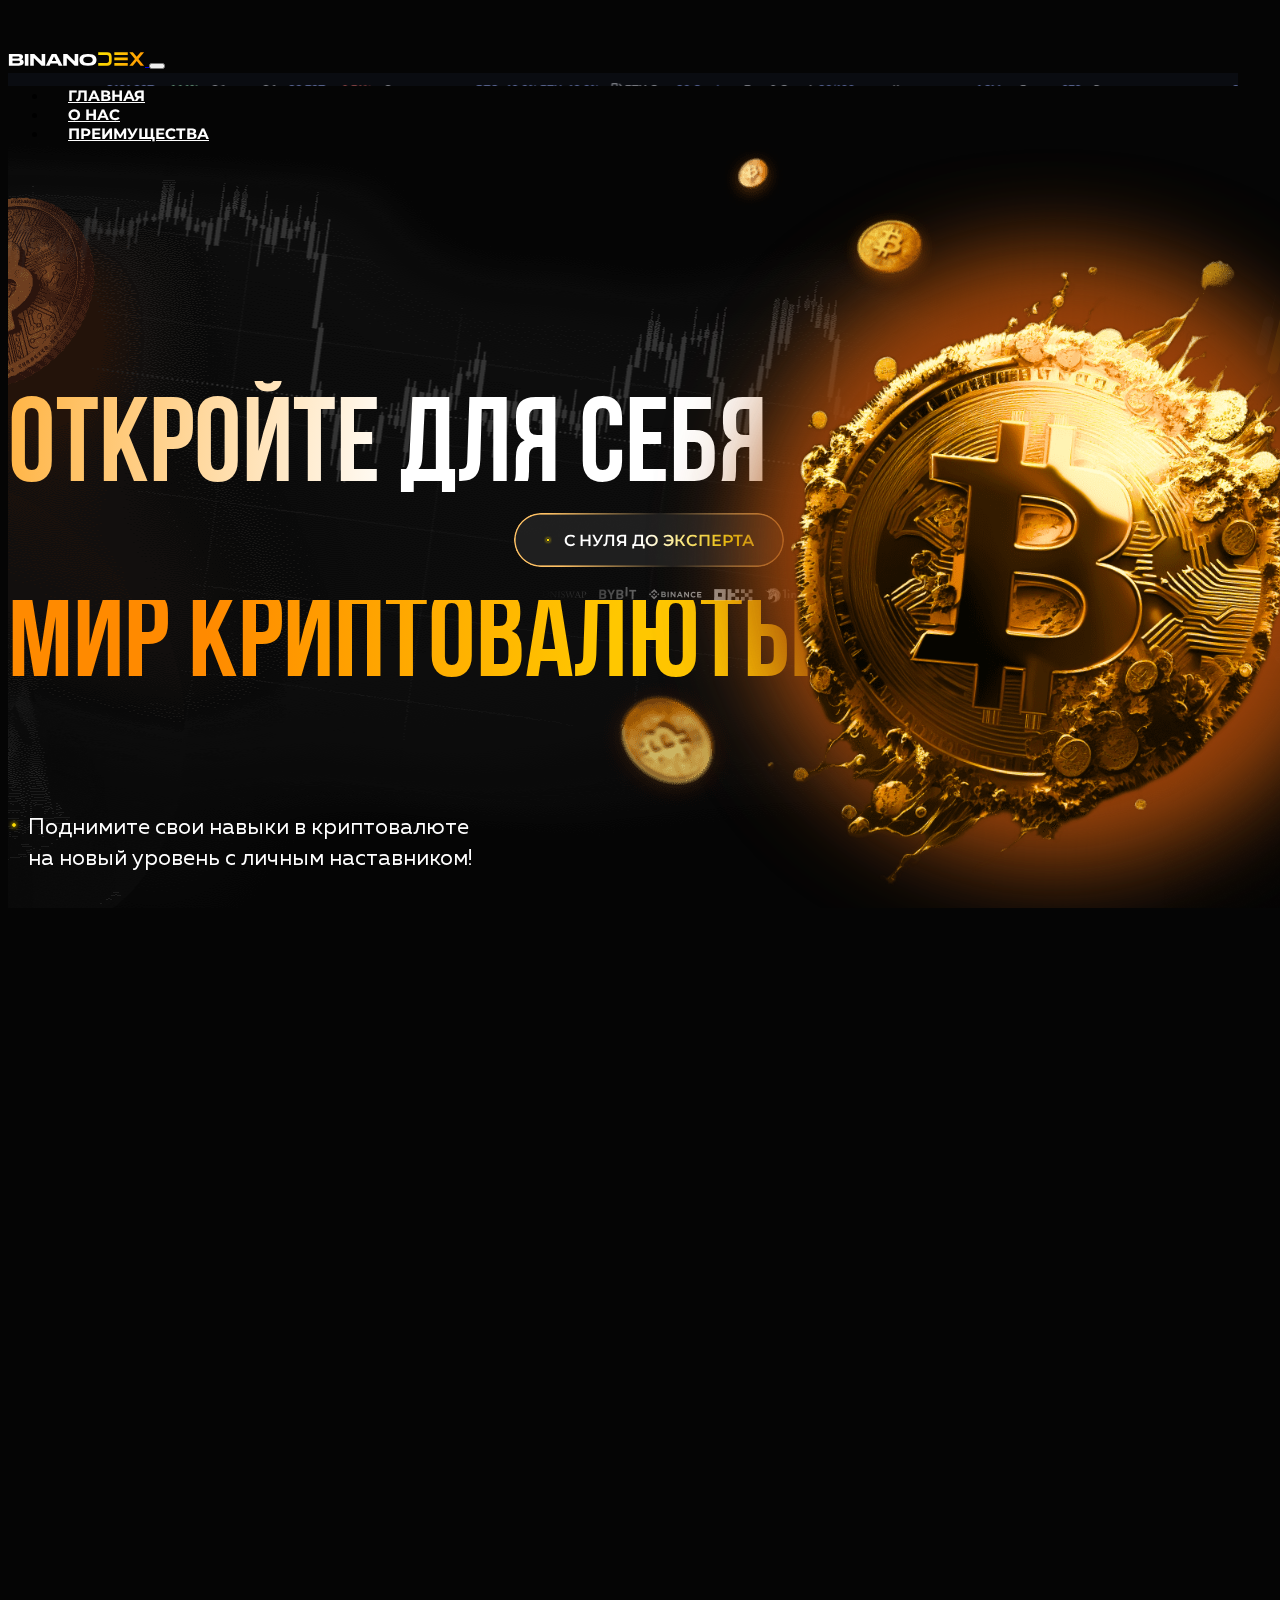
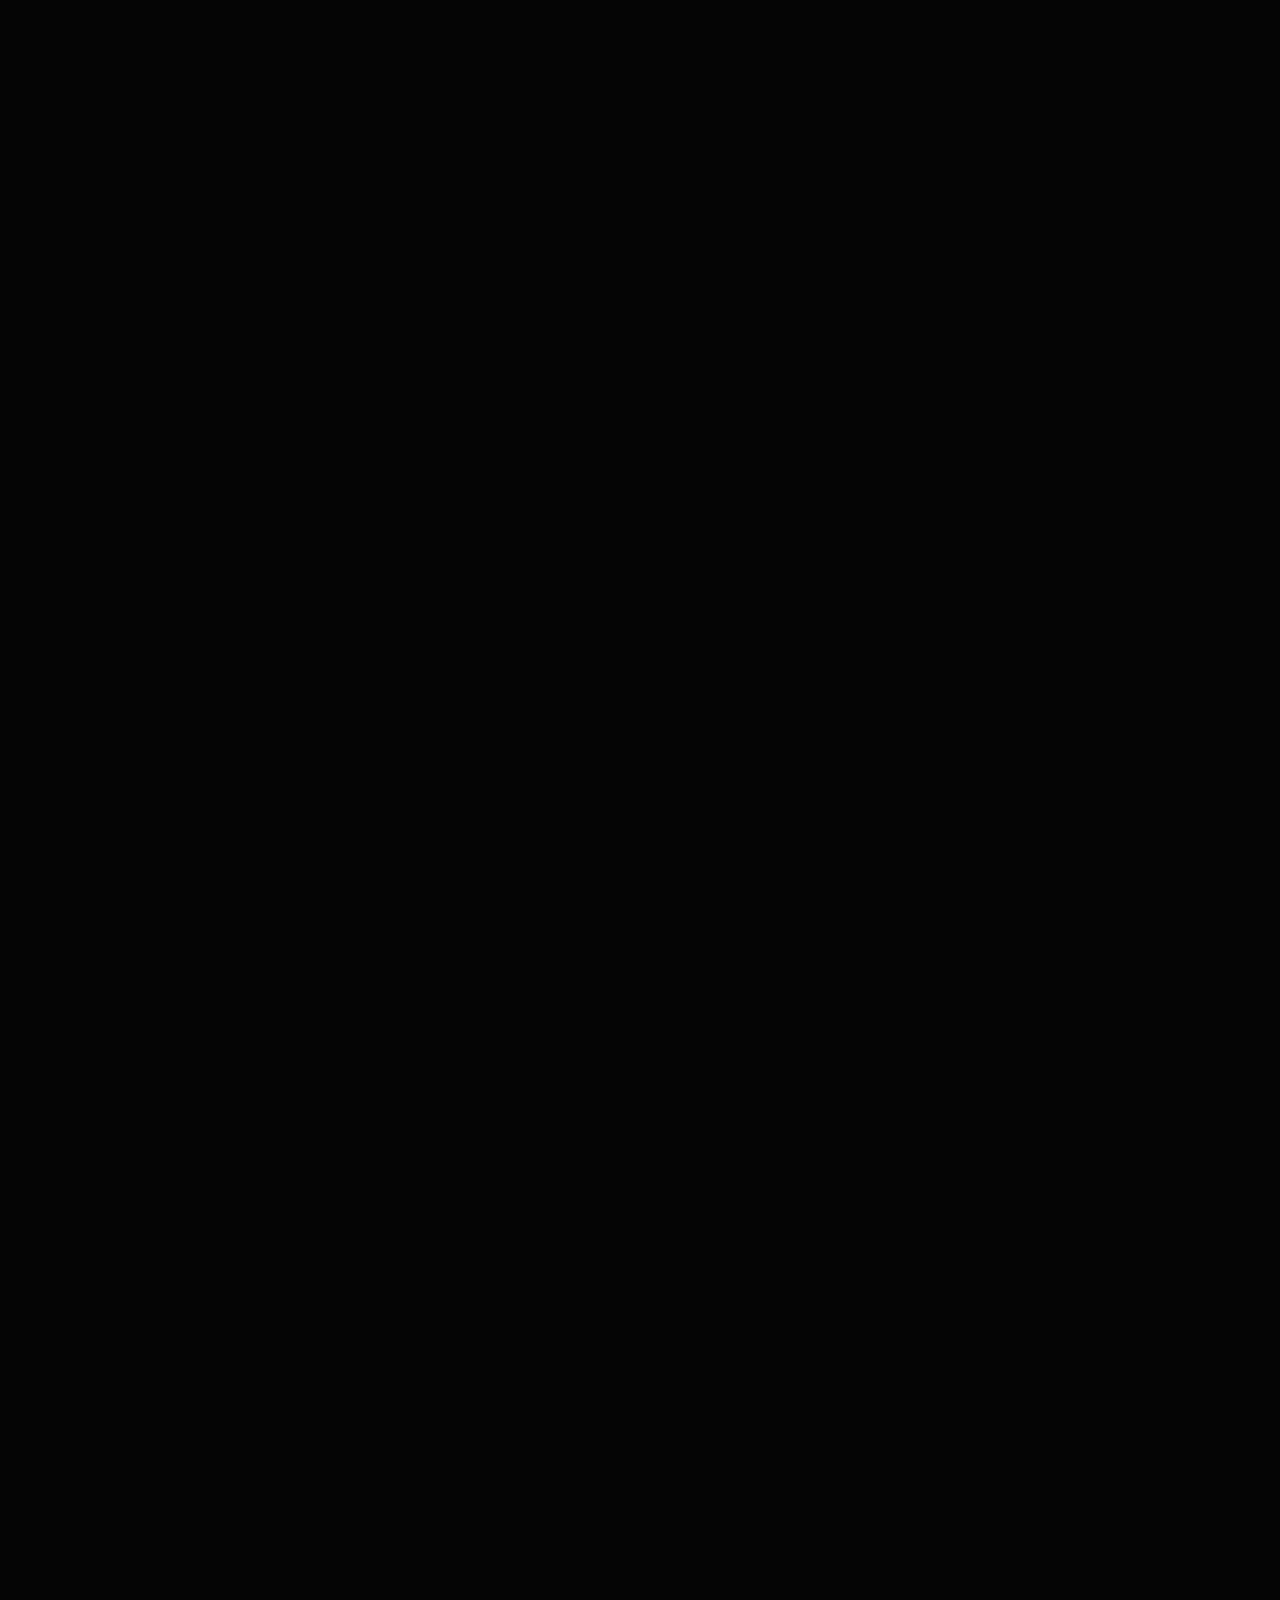
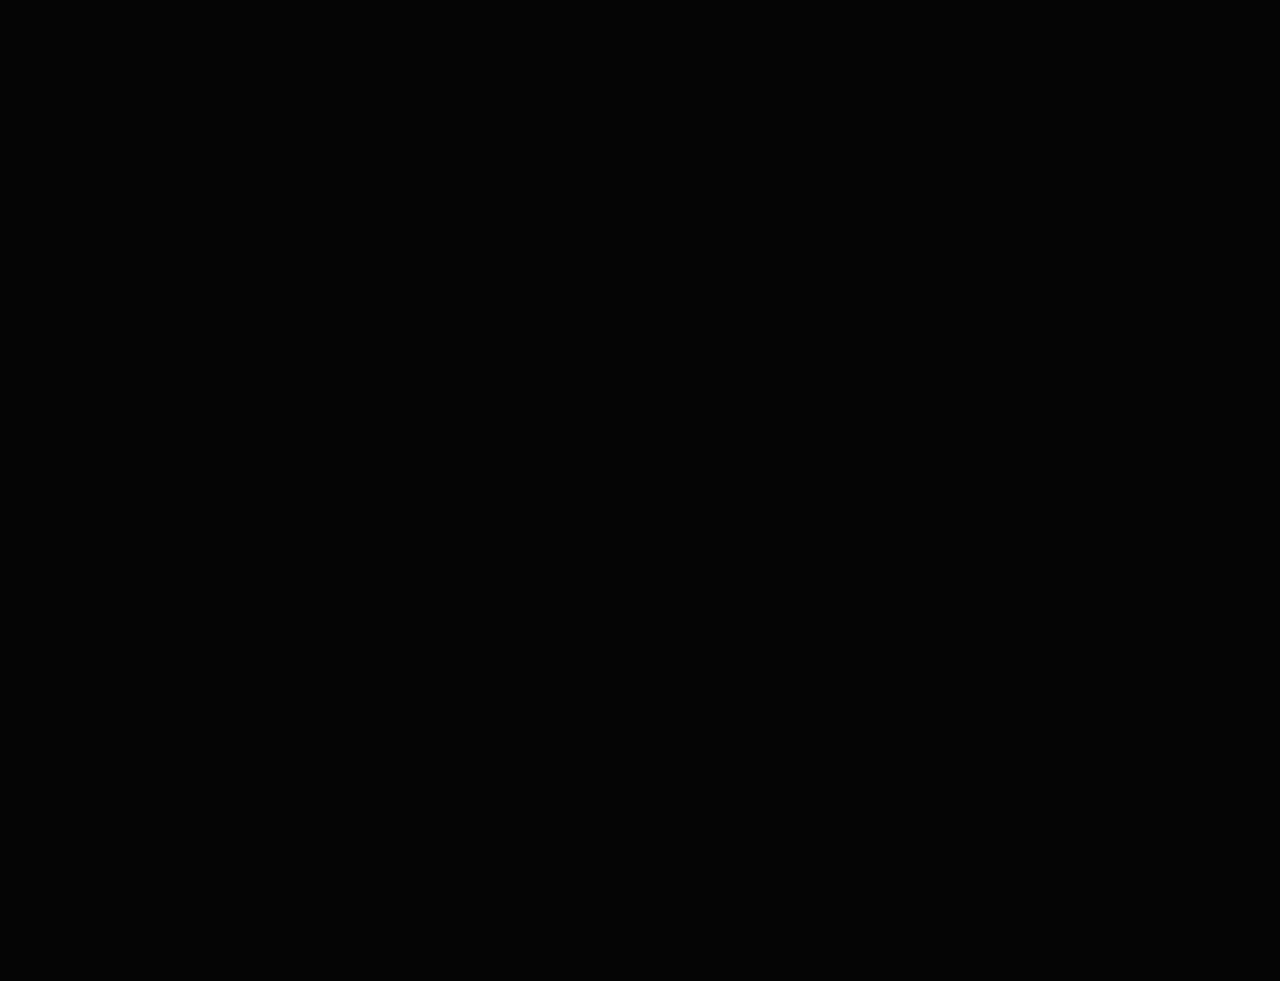
==== commit e372515d: "14. фиксация багов" ====
--- a/index.html
+++ b/index.html
@@ -74,6 +74,7 @@
                 <img src="./public/images/coins/3254527.png" class="bg-image bg-image6 moove2">
                 <img src="./public/images/coins/3254526.png" class="bg-image bg-image7 moove20">
                 <img src="./public/images/coins/3254530.png" class="bg-image bg-image8 moove20">
+                <img src="./public/images/coins/3254537.png" class="bg-image bg-image9 img-hidden">
                 <div class="container-content">
                     <h2 class="t-white">ОТКРОЙТЕ ДЛЯ СЕБЯ</h2>
                     <h2 class="t-orange">МИР КРИПТОВАЛЮТЫ</h2>
@@ -101,7 +102,8 @@
                     <div class="bg-img-g bg-img-g2"></div>
                     <div class="bg-img-g bg-img-g3"></div>
                 </div>
-                <img src="public/images/first-screen-img-mobile.png" alt="" class="first-screen-img">
+                <img src="public/images/first-screen-img-mobile.svg" alt="" class="first-screen-img">
+                <img src="public/images/main-graphic-bitcoin1.png" alt="" class="first-screen-img2 img-hidden">
             </div>
         </section>
         <section id="about-section" class="about-section">
@@ -155,7 +157,7 @@
                                 <span>01</span>
                             </div>
                             <div class="card-subtitle">
-                                <p>Торговля активами на <span>DEX биржах</span></p>
+                                <p>Торговля активами на <br><span>DEX биржах</span></p>
                             </div>
                         </div>
                         <div class="custom-card card2">
@@ -164,7 +166,7 @@
                                 <span>02</span>
                             </div>
                             <div class="card-subtitle">
-                                <p>Участие в <span>эксклюзивных</span> крипто-мероприятиях</p>
+                                <p>Участие в <span>эксклюзивных</span><br> крипто-мероприятиях</p>
                             </div>
                         </div>
                         <div class="custom-card card3">
@@ -173,7 +175,7 @@
                                 <span>03</span>
                             </div>
                             <div class="card-subtitle">
-                                <p>Персональные сигналы на <span>прибыльные связки</span></p>
+                                <p>Персональные сигналы <br> на <span>прибыльные связки</span></p>
                             </div>
                         </div>
                         <div class="custom-card card4">
@@ -182,10 +184,17 @@
                                 <span>04</span>
                             </div>
                             <div class="card-subtitle">
-                                <p>Обучение от <span>опытных специалистов</span> до достижения результата</p>
-                            </div>
-                        </div>
-                    </div>
+                                <p>Обучение от <span>опытных специалистов</span> до <br> достижения результата</p>
+                            </div>
+                        </div>
+                    </div>
+                </div>
+            </div>
+            <img src="./public/images/Group49.png" class="bg-image4 img-hidden">
+            <div class="image6 img-hidden"></div>
+            <img src="./public/images/Group50.png" class="bg-image5 img-hidden">
+            <div class="container container-two">
+                <div class="container-content">
                     <p class="container-subtitle">Готовы начать свой путь в криптовалюте? <br><span>Присоединяйтесь к
                             нам в Telegram</span></p>
                     <svg class="container-arrow" xmlns="http://www.w3.org/2000/svg" width="25" height="61"
@@ -248,13 +257,11 @@
                     </div>
                 </div>
             </div>
-            <img src="./public/images/Group49.png" class="bg-image4 img-hidden">
-            <img src="./public/images/Group50.png" class="bg-image5 img-hidden">
         </section>
     </main>
     <footer class="footer">
-        <div id="coinmarketcap-widget-marquee" coins="1,1027,825" currency="USD" theme="dark" transparent="true"
-            show-symbol-logo="false"></div>
+        <div id="coinmarketcap-widget-marquee" coins="1,1027,825,1839,11419,18876,20947,24781,23149,20349"
+            currency="USD" theme="dark" transparent="false" show-symbol-logo="true"></div>
     </footer>
     <script src="https://cdn.jsdelivr.net/npm/bootstrap@5.3.1/dist/js/bootstrap.bundle.min.js"
         integrity="sha384-HwwvtgBNo3bZJJLYd8oVXjrBZt8cqVSpeBNS5n7C8IVInixGAoxmnlMuBnhbgrkm"
--- a/public/styles/style.css
+++ b/public/styles/style.css
@@ -1 +1 @@
-@import"https://fonts.googleapis.com/css2?family=Montserrat:wght@100;200;300;400;500;600;700;800;900&display=swap";@import"https://db.onlinewebfonts.com/c/f46b471b64b5efc23e07beec56c692e3?family=Why+Square+LT+Std+Cyrillic";@import"../fonts/Bebasneue/bebasneue.css";@import"../fonts/Muller/stylesheet.css";html,body{width:100%;height:100%;overflow-x:hidden}body{background:#050505}body .img-hidden{display:none}body .container{max-width:1320px;margin:0 auto}body .container .container-title{position:relative;width:-moz-max-content;width:max-content;margin:0 auto;display:flex;justify-content:center;align-items:center}body .container .container-title .title-bg{position:absolute;width:80%;height:80%;flex-shrink:0;border-radius:43px;opacity:.2;background:#ffa800;mix-blend-mode:screen;filter:blur(27.5px)}body .container .container-title h2{text-align:center;color:#fff;font-family:Bebas Neue;font-size:120px;font-style:normal;font-weight:700;line-height:82.5%;text-transform:uppercase}body .container .container-title h2 span{background:linear-gradient(224deg, #FFC700 18.5%, #FF8A00 72.4%);background-clip:text;-webkit-background-clip:text;-webkit-text-fill-color:rgba(0,0,0,0);font-family:Bebas Neue;font-size:120px;font-style:normal;font-weight:700;line-height:82.5%;text-transform:uppercase;background-size:100% 180%;animation:gradientSlideTwo 4s ease-in-out infinite}@keyframes gradientSlideTwo{0%{background-position:0% 0%}50%{background-position:100% 100%}100%{background-position:0% 0%}}body .container .btn-container{width:-moz-max-content;width:max-content;display:grid;justify-content:center}body .container .btn-container a .btn{width:413px;height:83px;border-radius:10px;box-shadow:0px -2px 28px 0px #ffd596 inset,0px 3px 0px 0px #5b1b00,0px 23px 39px -25px rgba(255,138,0,.7);background:linear-gradient(95deg, #FFC700 7.87%, #F90 100.94%);flex-shrink:0;transition:background-image .3s ease-in-out;position:relative;cursor:pointer}body .container .btn-container a .btn span{position:relative;z-index:2;color:#101010;font-family:Montserrat;font-size:19px;font-weight:700;line-height:normal;text-align:center;text-shadow:0px 4px 13px rgba(0,0,0,.1)}body .container .btn-container a .btn .btn-bg{position:absolute;z-index:1;border-radius:10px;top:0;left:0;width:100%;height:100%;background:#ffee52;opacity:0;cursor:pointer;transition:all .3s ease}body .container .btn-container a .btn:hover .btn-bg{opacity:1}body .container .btn-container p{background:url("../images/marker.svg") no-repeat 0px 4px;padding-left:17px;margin-top:14px;color:#7d7d7d;text-align:center;font-family:Muller;font-size:13px;font-style:normal;font-weight:400;line-height:170%;width:-moz-max-content;width:max-content;margin:0 auto;margin-top:1rem}body .container .container-content p span{color:#fddc02}body .header{position:relative;z-index:6;margin-bottom:-130px}body .header .navbar{position:relative;z-index:2;padding:44px 0}body .header .navbar .container .navbar-toggler .navbar-toggler-icon{background-image:url("../images/burger-btn.svg")}body .header .navbar .container .offcanvas{background:#050505}body .header .navbar .container .offcanvas .offcanvas-title{padding:20px;display:none;justify-content:space-between;align-items:center}body .header .navbar .container .offcanvas .offcanvas-title .navbar-brand{margin:0;padding:0;height:-moz-max-content;height:max-content}body .header .navbar .container .offcanvas .offcanvas-title .btn-close{background:rgba(0,0,0,0) url("../images/burger-btn-close.svg") center/1em auto no-repeat;width:20px;height:20px;background-size:contain}body .header .navbar .container .offcanvas .offcanvas-title .btn-close:focus{box-shadow:none;border:none}body .header .navbar .container .offcanvas .offcanvas-body .navbar-nav{margin-left:auto}body .header .navbar .container .offcanvas .offcanvas-body .navbar-nav .nav-item{padding:0 20px}body .header .navbar .container .offcanvas .offcanvas-body .navbar-nav .nav-item .nav-link{color:#fff;font-family:Montserrat;font-size:15px;font-style:normal;font-weight:700;line-height:normal;text-transform:uppercase}body .header .navbar .container .offcanvas .offcanvas-body .navbar-nav .nav-item .nav-link:hover{color:#ffc700}body .header .navbar .container .offcanvas .offcanvas-body .navbar-nav .nav-item.active .nav-link{color:#ffc700}body .header .navbar .container .offcanvas .offcanvas-body .navbar-nav .nav-item:nth-child(3){padding-right:0}body .main .main-section{background:url("../images/main-section-bg2.png") no-repeat center top -180px;position:relative}body .main .main-section .bg-image{position:absolute}body .main .main-section .bg-image1{left:-310px;top:-50px;z-index:2}body .main .main-section .bg-image2{right:-100px;top:220px}body .main .main-section .bg-image3{right:500px;top:70px}body .main .main-section .bg-image4{right:340px;top:120px}body .main .main-section .bg-image5{left:580px;top:590px}body .main .main-section .bg-image6{left:-120px;top:110px}body .main .main-section .bg-image7{right:-500px;top:500px}body .main .main-section .bg-image8{left:-540px;top:460px}body .main .main-section .bg-image1{animation:imageOneAnim 4s ease-in-out alternate infinite;animation-delay:2s}@keyframes imageOneAnim{0%{transform:translateY(0)}100%{transform:translateY(-8px)}}body .main .main-section .bg-image2{animation:imageTwoAnim 4s ease-in-out alternate infinite;animation-delay:3s}@keyframes imageTwoAnim{0%{transform:translateY(4px)}100%{transform:translateY(-4px)}}body .main .main-section .top-bg{position:relative;top:0;z-index:1;left:-50px;background:url(../images/top-bg2.png) repeat-x center top;width:100%;height:30px}body .main .main-section .container{position:relative;display:flex;justify-content:space-between;margin-top:-30px}body .main .main-section .container .container-content{width:-moz-max-content;width:max-content;display:grid;position:relative;padding-top:208px;padding-bottom:370px}body .main .main-section .container .container-content h2{font-family:"Bebas Neue";font-size:120px;font-style:normal;font-weight:700;text-transform:uppercase}body .main .main-section .container .container-content h2.t-white{line-height:140px;background:radial-gradient(circle, #FFF 44.57%, #F90 119.8%);background-size:180% 180%;background-clip:text;-webkit-background-clip:text;-webkit-text-fill-color:rgba(0,0,0,0);animation:gradientSlide 10s ease-in-out infinite}body .main .main-section .container .container-content h2.t-orange{margin-top:-20px;line-height:93.225px;background:radial-gradient(circle, #FFC700 18.5%, #FF8A00 72.4%);background-size:180% 180%;background-clip:text;-webkit-background-clip:text;-webkit-text-fill-color:rgba(0,0,0,0);animation:gradientSlide 10s ease-in-out infinite;animation-delay:5s}body .main .main-section .container .container-content .tag-p{position:absolute;right:28px;top:440px;width:270px;height:54px;border-radius:83.971px;background:url("../images/tag-bg.png") no-repeat center/cover;display:flex;justify-content:center;align-items:center}body .main .main-section .container .container-content .tag-p img{width:8px;margin-right:12px}body .main .main-section .container .container-content .tag-p span{text-align:center;font-family:Montserrat;font-size:16px;font-style:normal;font-weight:600;line-height:normal;text-transform:uppercase;background:radial-gradient(circle, #E47E00 -25.13%, #FDDC02 2.89%, #FFF 55.68%);background-size:180% 180%;background-clip:text;-webkit-background-clip:text;-webkit-text-fill-color:rgba(0,0,0,0);animation:gradientSlide 8s ease-in-out infinite}@keyframes gradientSlide{0%{background-position:0% 0%}50%{background-position:100% 50%}100%{background-position:0% 0%}}body .main .main-section .container .container-content .tag-subimg{position:absolute;right:-238px;top:510px}body .main .main-section .container .container-content ul{margin-top:20px;margin-bottom:39px;list-style:none;padding-left:0}body .main .main-section .container .container-content ul li{background:url("../images/marker.svg") no-repeat 0px 6px;padding-left:20px;color:#fff;font-family:Muller;font-size:22px;font-style:normal;font-weight:400;line-height:140%}body .main .main-section .container .img-container{width:-moz-max-content;width:max-content;height:-moz-max-content;height:max-content;position:absolute;right:-354px;top:0;display:flex;justify-content:center;align-items:center}body .main .main-section .container .img-container .main-section-img{position:relative;z-index:5;animation:rotateClockwise 4s ease-in-out alternate infinite}@keyframes rotateClockwise{0%{transform:rotate(-1deg) scale(1.02)}100%{transform:rotate(1deg) scale(1)}}body .main .main-section .container .img-container .bg-img-g{position:absolute;margin-right:110px}body .main .main-section .container .img-container .bg-img-g1{width:669.393px;height:669.393px;transform:rotate(5.496deg);border-radius:669.393px;background:#ac520d;mix-blend-mode:overlay;filter:blur(75px)}body .main .main-section .container .img-container .bg-img-g2{width:673.25px;height:673.25px;border-radius:673.25px;background:#ac520d;mix-blend-mode:multiply;filter:blur(75px)}body .main .main-section .container .img-container .bg-img-g3{width:580.684px;height:580.684px;transform:rotate(5.496deg);border-radius:580.684px;background:#ac520d;mix-blend-mode:lighten;filter:blur(75px)}body .main .main-section .first-screen-img{display:none}body .main .about-section{padding-bottom:260px;padding-top:40px;background:url("../images/about-section2-bg2.png") no-repeat center}body .main .about-section .container{position:relative}body .main .about-section .container .bg-image3{position:absolute;left:-530px;top:300px}body .main .about-section .container .bg-image4{position:absolute;left:-750px;top:300px;z-index:2}body .main .about-section .container .bg-image-group{position:absolute;right:-320px;top:-130px}body .main .about-section .container .bg-image-group .bg-image1{position:relative;z-index:0;top:0px;right:-50px;width:1280px}body .main .about-section .container .bg-image-group .bg-image2{left:200px;top:170px;position:absolute;z-index:1}@keyframes rotateImg{0%{transform:rotate(-1deg) scale(1.02)}25%{transform:rotate(2deg) scale(1)}50%{transform:rotate(0deg) scale(0.98)}75%{transform:rotate(1deg) scale(1.04)}100%{transform:rotate(0deg) scale(1)}}body .main .about-section .container .container-content{margin-top:80px}body .main .about-section .container .container-content .container-card{width:727px;height:140px;border-radius:15px;border:1px solid #fff;box-shadow:0px 4px 36px 0px rgba(125,125,125,.25) inset,0px 25px 48px 0px rgba(0,0,0,.25);-webkit-backdrop-filter:blur(2.5px);backdrop-filter:blur(2.5px);margin:22px 0;padding-left:138px;display:flex;align-items:center}body .main .about-section .container .container-content p{color:#fff;font-family:Muller;font-size:24px;font-style:normal;font-weight:400;line-height:160%;margin:0}body .main .about-section .container .container-content .container-card:nth-child(1){background:url("../images/card1.png") no-repeat left center,linear-gradient(268deg, rgba(57, 57, 57, 0.4) 0%, rgba(41, 41, 41, 0.4) 47.83%, rgba(30, 30, 30, 0.4) 99.85%)}body .main .about-section .container .container-content .container-card:nth-child(2){background:url("../images/card2.png") no-repeat left center,linear-gradient(268deg, rgba(57, 57, 57, 0.4) 0%, rgba(41, 41, 41, 0.4) 47.83%, rgba(30, 30, 30, 0.4) 99.85%)}body .main .about-section .container .container-content .container-card:nth-child(3){background:url("../images/card3.png") no-repeat left center,linear-gradient(268deg, rgba(57, 57, 57, 0.4) 0%, rgba(41, 41, 41, 0.4) 47.83%, rgba(30, 30, 30, 0.4) 99.85%)}body .main .advantages-section{padding-top:40px}body .main .advantages-section .block-bg{display:none}body .main .advantages-section .container{position:relative}body .main .advantages-section .container .bg-image1{position:absolute;left:-624px;top:630px}body .main .advantages-section .container .bg-image2{position:absolute;right:-414px;top:210px}body .main .advantages-section .container .bg-image3{position:absolute;right:-770px;top:110px}body .main .advantages-section .container .bg-gradient1{position:absolute;width:863.463px;left:-780px;top:900px;height:505.853px;transform:rotate(26.987deg);flex-shrink:0;border-radius:863.463px;background:#000;filter:blur(90px)}body .main .advantages-section .container .container-content{margin-top:74px;position:relative;z-index:3;height:1200px}body .main .advantages-section .container .container-content .container-subtitle{margin-top:132px;margin-bottom:31px;color:#fff;text-align:center;font-family:Muller;font-size:24px;font-style:normal;font-weight:400;line-height:160%}body .main .advantages-section .container .container-content .card-wrapper{display:flex;justify-content:space-between}body .main .advantages-section .container .container-content .card-wrapper .custom-card{margin:10px}body .main .advantages-section .container .container-content .card-wrapper .custom-card .card-img{width:300px;height:337px;flex-shrink:0;border-radius:15px;border:1px solid #fff;background:linear-gradient(268deg, rgba(57, 57, 57, 0.4) 0%, rgba(41, 41, 41, 0.4) 47.83%, rgba(30, 30, 30, 0.4) 99.85%);box-shadow:0px 4px 36px 0px rgba(125,125,125,.25) inset,0px 25px 48px 0px rgba(0,0,0,.25);-webkit-backdrop-filter:blur(2.5px);backdrop-filter:blur(2.5px)}body .main .advantages-section .container .container-content .card-wrapper .custom-card .card-number{width:60px;margin:0 auto;margin-top:-30px;height:60px;flex-shrink:0;border-radius:50%;background:linear-gradient(180deg, #FFE500 0%, #FD9902 100%);filter:drop-shadow(0px 0px 13px rgba(253, 220, 2, 0.4));display:flex;justify-content:center;align-items:center}body .main .advantages-section .container .container-content .card-wrapper .custom-card .card-number span{color:#101010;text-align:center;font-family:Why Square LT Std Cyrillic;font-size:41px;font-style:normal;font-weight:400;line-height:160%}body .main .advantages-section .container .container-content .card-wrapper .custom-card .card-subtitle{text-align:center;margin-top:31px}body .main .advantages-section .container .container-content .card-wrapper .custom-card .card-subtitle p{color:#fff;text-align:center;font-family:Muller;font-size:24px;font-style:normal;font-weight:400;line-height:160%}body .main .advantages-section .container .container-content .card-wrapper .card1 .card-img{background:url("../images/card-one.png") no-repeat center/100% 100%}body .main .advantages-section .container .container-content .card-wrapper .card2 .card-img{background:url("../images/card-two.png") no-repeat center/100% 100%}body .main .advantages-section .container .container-content .card-wrapper .card3 .card-img{background:url("../images/card-three.png") no-repeat center/100% 100%}body .main .advantages-section .container .container-content .card-wrapper .card4 .card-img{background:url("../images/card-four.png") no-repeat center/100% 100%}body .main .advantages-section .container .container-content .container-arrow{position:absolute;right:380px;top:746px}body .main .advantages-section .container .container-content .btn-container{margin:0 auto;margin-bottom:21px}body .main .advantages-section .container .container-content .container-people-add{width:366px;margin:0 auto;display:grid;justify-content:center;position:relative}body .main .advantages-section .container .container-content .container-people-add .tag{border-radius:10px;background:url("../images/Rectangle-34.png") no-repeat center/100% 100%;height:60px;padding:0 30px 0 13px;width:-moz-max-content;width:max-content;margin:4px auto;opacity:0;left:-200px;position:absolute;top:0;display:flex;justify-content:center;align-items:center;order:4}body .main .advantages-section .container .container-content .container-people-add .tag .tag-img{width:32px;height:32px;border-radius:50%;margin-right:11px}body .main .advantages-section .container .container-content .container-people-add .tag span{color:#fff;font-family:Montserrat,sans-serif;font-size:13.825px;font-style:normal;font-weight:600;line-height:82.5%;opacity:.4}body .main .advantages-section .container .container-content .container-people-add .tag.active{bottom:20px;left:0;opacity:1;display:flex;order:1;position:relative;top:0;transition:left 1s ease-in-out,opacity 1s ease-in-out}body .main .advantages-section .container .container-content .container-people-add .tag.active2{opacity:.6;display:flex;left:0;order:2;scale:.98;position:relative;transition:opacity 1s ease-in-out,scale 1s ease-in-out}body .main .advantages-section .container .container-content .container-people-add .tag.active3{opacity:.2;display:flex;left:0;order:3;scale:.96;position:relative;transition:scale 1s ease-in-out}body .main .advantages-section .container .btn-container a .btn{width:473px;height:103px}body .main .advantages-section .container .btn-container a .btn span{font-size:26px}body .footer{padding:120px 0 0 0}body .footer .container .footer-content{max-width:720px;margin:0 auto;display:flex;justify-content:space-between;align-items:center}body .footer .container .footer-content a{text-decoration:none}body .footer .container .footer-content p{color:#fff;text-align:center;font-family:Muller;font-size:24px;font-style:normal;font-weight:700;line-height:160%}body .footer .container .footer-content p:hover{text-decoration:underline}body .footer .container .coin-marquee-item-info{font-family:Muller}body .footer .container .coin-marquee-item-inner:hover{color:silver}body .footer .container .coin-marquee-item-inner:hover .coin-marquee-item-name{opacity:.8}+@import"https://fonts.googleapis.com/css2?family=Montserrat:wght@100;200;300;400;500;600;700;800;900&display=swap";@import"https://db.onlinewebfonts.com/c/f46b471b64b5efc23e07beec56c692e3?family=Why+Square+LT+Std+Cyrillic";@import"../fonts/Bebasneue/bebasneue.css";@import"../fonts/Muller/stylesheet.css";html,body{width:100%;height:100%;overflow-x:hidden}body{background:#050505}body .img-hidden{display:none}body .container{max-width:1320px;margin:0 auto}body .container .container-title{position:relative;width:-moz-max-content;width:max-content;margin:0 auto;display:flex;justify-content:center;align-items:center}body .container .container-title .title-bg{position:absolute;width:80%;height:80%;flex-shrink:0;border-radius:43px;opacity:.2;background:#ffa800;mix-blend-mode:screen;filter:blur(27.5px)}body .container .container-title h2{text-align:center;color:#fff;font-family:Bebas Neue;font-size:120px;font-style:normal;font-weight:700;line-height:82.5%;text-transform:uppercase}body .container .container-title h2 span{background:linear-gradient(224deg, #FFC700 18.5%, #FF8A00 72.4%);background-clip:text;-webkit-background-clip:text;-webkit-text-fill-color:rgba(0,0,0,0);font-family:Bebas Neue;font-size:120px;font-style:normal;font-weight:700;line-height:82.5%;text-transform:uppercase;background-size:100% 180%;animation:gradientSlideTwo 4s ease-in-out infinite}@keyframes gradientSlideTwo{0%{background-position:0% 0%}50%{background-position:100% 100%}100%{background-position:0% 0%}}body .container .btn-container{width:-moz-max-content;width:max-content;display:grid;justify-content:center}body .container .btn-container a .btn{width:413px;height:83px;border-radius:10px;box-shadow:0px -2px 28px 0px #ffd596 inset,0px 3px 0px 0px #5b1b00,0px 23px 39px -25px rgba(255,138,0,.7);background:linear-gradient(95deg, #FFC700 7.87%, #F90 100.94%);flex-shrink:0;transition:background-image .3s ease-in-out;position:relative;cursor:pointer}body .container .btn-container a .btn span{position:relative;z-index:2;color:#101010;font-family:Montserrat;font-size:19px;font-weight:700;line-height:normal;text-align:center;text-shadow:0px 4px 13px rgba(0,0,0,.1)}body .container .btn-container a .btn .btn-bg{position:absolute;z-index:1;border-radius:10px;top:0;left:0;width:100%;height:100%;background:#ffee52;opacity:0;cursor:pointer;transition:all .3s ease}body .container .btn-container a .btn:hover .btn-bg{opacity:1}body .container .btn-container p{background:url("../images/marker.svg") no-repeat 0px 4px;padding-left:17px;margin-top:14px;color:#7d7d7d;text-align:center;font-family:Muller;font-size:13px;font-style:normal;font-weight:400;line-height:170%;width:-moz-max-content;width:max-content;margin:0 auto;margin-top:1rem}body .container .container-content p span{color:#fddc02}body .header{position:relative;z-index:6;margin-bottom:-130px}body .header .navbar{position:relative;z-index:2;padding:44px 0}body .header .navbar .container .navbar-toggler .navbar-toggler-icon{background-image:url("../images/burger-btn.svg")}body .header .navbar .container .offcanvas{background:#050505}body .header .navbar .container .offcanvas .offcanvas-title{padding:20px;display:none;justify-content:space-between;align-items:center}body .header .navbar .container .offcanvas .offcanvas-title .navbar-brand{margin:0;padding:0;height:-moz-max-content;height:max-content}body .header .navbar .container .offcanvas .offcanvas-title .btn-close{background:rgba(0,0,0,0) url("../images/burger-btn-close.svg") center/1em auto no-repeat;width:20px;height:20px;background-size:contain}body .header .navbar .container .offcanvas .offcanvas-title .btn-close:focus{box-shadow:none;border:none}body .header .navbar .container .offcanvas .offcanvas-body .navbar-nav{margin-left:auto}body .header .navbar .container .offcanvas .offcanvas-body .navbar-nav .nav-item{padding:0 20px}body .header .navbar .container .offcanvas .offcanvas-body .navbar-nav .nav-item .nav-link{color:#fff;font-family:Montserrat;font-size:15px;font-style:normal;font-weight:700;line-height:normal;text-transform:uppercase}body .header .navbar .container .offcanvas .offcanvas-body .navbar-nav .nav-item .nav-link:hover{color:#ffc700}body .header .navbar .container .offcanvas .offcanvas-body .navbar-nav .nav-item.active .nav-link{color:#ffc700}body .header .navbar .container .offcanvas .offcanvas-body .navbar-nav .nav-item:nth-child(3){padding-right:0}body .main .main-section{background:url("../images/main-section-bg2.png") no-repeat center top -180px;position:relative}body .main .main-section .bg-image{position:absolute}body .main .main-section .bg-image1{left:-310px;top:-50px;z-index:2}body .main .main-section .bg-image2{right:-100px;top:220px}body .main .main-section .bg-image3{right:500px;top:70px}body .main .main-section .bg-image4{right:340px;top:120px}body .main .main-section .bg-image5{left:580px;top:590px}body .main .main-section .bg-image6{left:-120px;top:110px}body .main .main-section .bg-image7{right:-500px;top:500px}body .main .main-section .bg-image8{left:-540px;top:460px}body .main .main-section .bg-image1{animation:imageOneAnim 4s ease-in-out alternate infinite;animation-delay:2s}@keyframes imageOneAnim{0%{transform:translateY(0)}100%{transform:translateY(-8px)}}body .main .main-section .bg-image2{animation:imageTwoAnim 4s ease-in-out alternate infinite;animation-delay:3s}@keyframes imageTwoAnim{0%{transform:translateY(4px)}100%{transform:translateY(-4px)}}body .main .main-section .top-bg{position:relative;top:0;z-index:1;left:-50px;background:url(../images/top-bg2.png) repeat-x center top;width:100%;height:30px}body .main .main-section .container{position:relative;display:flex;justify-content:space-between;margin-top:-30px}body .main .main-section .container .container-content{width:-moz-max-content;width:max-content;display:grid;position:relative;padding-top:208px;padding-bottom:370px}body .main .main-section .container .container-content h2{font-family:"Bebas Neue";font-size:120px;font-style:normal;font-weight:700;text-transform:uppercase}body .main .main-section .container .container-content h2.t-white{line-height:140px;background:radial-gradient(circle, #FFF 44.57%, #F90 119.8%);background-size:180% 180%;background-clip:text;-webkit-background-clip:text;-webkit-text-fill-color:rgba(0,0,0,0);animation:gradientSlide 10s ease-in-out infinite}body .main .main-section .container .container-content h2.t-orange{margin-top:-20px;line-height:93.225px;background:radial-gradient(circle, #FFC700 18.5%, #FF8A00 72.4%);background-size:180% 180%;background-clip:text;-webkit-background-clip:text;-webkit-text-fill-color:rgba(0,0,0,0);animation:gradientSlide 10s ease-in-out infinite;animation-delay:5s}body .main .main-section .container .container-content .tag-p{position:absolute;right:28px;top:440px;width:270px;height:54px;border-radius:83.971px;background:url("../images/tag-bg.png") no-repeat center/cover;display:flex;justify-content:center;align-items:center}body .main .main-section .container .container-content .tag-p img{width:8px;margin-right:12px}body .main .main-section .container .container-content .tag-p span{text-align:center;font-family:Montserrat;font-size:16px;font-style:normal;font-weight:600;line-height:normal;text-transform:uppercase;background:radial-gradient(circle, #E47E00 -25.13%, #FDDC02 2.89%, #FFF 55.68%);background-size:180% 180%;background-clip:text;-webkit-background-clip:text;-webkit-text-fill-color:rgba(0,0,0,0);animation:gradientSlide 8s ease-in-out infinite}@keyframes gradientSlide{0%{background-position:0% 0%}50%{background-position:100% 50%}100%{background-position:0% 0%}}body .main .main-section .container .container-content .tag-subimg{position:absolute;right:-238px;top:510px}body .main .main-section .container .container-content ul{margin-top:20px;margin-bottom:39px;list-style:none;padding-left:0}body .main .main-section .container .container-content ul li{background:url("../images/marker.svg") no-repeat 0px 6px;padding-left:20px;color:#fff;font-family:Muller;font-size:22px;font-style:normal;font-weight:400;line-height:140%}body .main .main-section .container .img-container{width:-moz-max-content;width:max-content;height:-moz-max-content;height:max-content;position:absolute;right:-354px;top:0;display:flex;justify-content:center;align-items:center}body .main .main-section .container .img-container .main-section-img{position:relative;z-index:5;animation:rotateClockwise 4s ease-in-out alternate infinite}@keyframes rotateClockwise{0%{transform:rotate(-1deg) scale(1.02)}100%{transform:rotate(1deg) scale(1)}}body .main .main-section .container .img-container .bg-img-g{position:absolute;margin-right:110px}body .main .main-section .container .img-container .bg-img-g1{width:669.393px;height:669.393px;transform:rotate(5.496deg);border-radius:669.393px;background:#ac520d;mix-blend-mode:overlay;filter:blur(75px)}body .main .main-section .container .img-container .bg-img-g2{width:673.25px;height:673.25px;border-radius:673.25px;background:#ac520d;mix-blend-mode:multiply;filter:blur(75px)}body .main .main-section .container .img-container .bg-img-g3{width:580.684px;height:580.684px;transform:rotate(5.496deg);border-radius:580.684px;background:#ac520d;mix-blend-mode:lighten;filter:blur(75px)}body .main .main-section .first-screen-img{display:none}body .main .about-section{padding-bottom:260px;padding-top:40px;background:url("../images/about-section2-bg2.png") no-repeat center}body .main .about-section .container{position:relative}body .main .about-section .container .bg-image3{position:absolute;left:-530px;top:300px}body .main .about-section .container .bg-image4{position:absolute;left:-750px;top:300px;z-index:2}body .main .about-section .container .bg-image-group{position:absolute;right:-320px;top:-130px}body .main .about-section .container .bg-image-group .bg-image1{position:relative;z-index:0;top:0px;right:-50px;width:1280px}body .main .about-section .container .bg-image-group .bg-image2{left:200px;top:170px;position:absolute;z-index:1}@keyframes rotateImg{0%{transform:rotate(-1deg) scale(1.02)}25%{transform:rotate(2deg) scale(1)}50%{transform:rotate(0deg) scale(0.98)}75%{transform:rotate(1deg) scale(1.04)}100%{transform:rotate(0deg) scale(1)}}body .main .about-section .container .container-content{margin-top:80px}body .main .about-section .container .container-content .container-card{width:727px;height:140px;border-radius:15px;border:1px solid #fff;box-shadow:0px 4px 36px 0px rgba(125,125,125,.25) inset,0px 25px 48px 0px rgba(0,0,0,.25);-webkit-backdrop-filter:blur(2.5px);backdrop-filter:blur(2.5px);margin:22px 0;padding-left:138px;display:flex;align-items:center}body .main .about-section .container .container-content p{color:#fff;font-family:Muller;font-size:24px;font-style:normal;font-weight:400;line-height:160%;margin:0}body .main .about-section .container .container-content .container-card:nth-child(1){background:url("../images/card1.png") no-repeat left center,linear-gradient(268deg, rgba(57, 57, 57, 0.4) 0%, rgba(41, 41, 41, 0.4) 47.83%, rgba(30, 30, 30, 0.4) 99.85%)}body .main .about-section .container .container-content .container-card:nth-child(2){background:url("../images/card2.png") no-repeat left center,linear-gradient(268deg, rgba(57, 57, 57, 0.4) 0%, rgba(41, 41, 41, 0.4) 47.83%, rgba(30, 30, 30, 0.4) 99.85%)}body .main .about-section .container .container-content .container-card:nth-child(3){background:url("../images/card3.png") no-repeat left center,linear-gradient(268deg, rgba(57, 57, 57, 0.4) 0%, rgba(41, 41, 41, 0.4) 47.83%, rgba(30, 30, 30, 0.4) 99.85%)}body .main .advantages-section{padding-top:40px}body .main .advantages-section .block-bg{display:none}body .main .advantages-section .container{position:relative}body .main .advantages-section .container .bg-image1{position:absolute;left:-624px;top:630px}body .main .advantages-section .container .bg-image2{position:absolute;right:-414px;top:210px}body .main .advantages-section .container .bg-image3{position:absolute;right:-770px;top:110px}body .main .advantages-section .container .bg-gradient1{position:absolute;width:863.463px;left:-780px;top:900px;height:505.853px;transform:rotate(26.987deg);flex-shrink:0;border-radius:863.463px;background:#000;filter:blur(90px)}body .main .advantages-section .container .container-content{margin-top:74px;position:relative;z-index:3;height:-moz-max-content;height:max-content}body .main .advantages-section .container .container-content .container-subtitle{margin-top:132px;margin-bottom:31px;color:#fff;text-align:center;font-family:Muller;font-size:24px;font-style:normal;font-weight:400;line-height:160%}body .main .advantages-section .container .container-content .card-wrapper{display:flex;justify-content:space-between}body .main .advantages-section .container .container-content .card-wrapper .custom-card{margin:10px}body .main .advantages-section .container .container-content .card-wrapper .custom-card .card-img{width:300px;height:337px;flex-shrink:0;border-radius:15px;border:1px solid #fff;background:linear-gradient(268deg, rgba(57, 57, 57, 0.4) 0%, rgba(41, 41, 41, 0.4) 47.83%, rgba(30, 30, 30, 0.4) 99.85%);box-shadow:0px 4px 36px 0px rgba(125,125,125,.25) inset,0px 25px 48px 0px rgba(0,0,0,.25);-webkit-backdrop-filter:blur(2.5px);backdrop-filter:blur(2.5px)}body .main .advantages-section .container .container-content .card-wrapper .custom-card .card-number{width:60px;margin:0 auto;margin-top:-30px;height:60px;flex-shrink:0;border-radius:50%;background:linear-gradient(180deg, #FFE500 0%, #FD9902 100%);filter:drop-shadow(0px 0px 13px rgba(253, 220, 2, 0.4));display:flex;justify-content:center;align-items:center}body .main .advantages-section .container .container-content .card-wrapper .custom-card .card-number span{color:#101010;text-align:center;font-family:Why Square LT Std Cyrillic;font-size:41px;font-style:normal;font-weight:400;line-height:160%}body .main .advantages-section .container .container-content .card-wrapper .custom-card .card-subtitle{text-align:center;margin-top:31px}body .main .advantages-section .container .container-content .card-wrapper .custom-card .card-subtitle p{color:#fff;text-align:center;font-family:Muller;font-size:24px;font-style:normal;font-weight:400;line-height:160%}body .main .advantages-section .container .container-content .card-wrapper .custom-card .card-subtitle p br{display:none}body .main .advantages-section .container .container-content .card-wrapper .card1 .card-img{background:url("../images/card-one.png") no-repeat center/100% 100%}body .main .advantages-section .container .container-content .card-wrapper .card2 .card-img{background:url("../images/card-two.png") no-repeat center/100% 100%}body .main .advantages-section .container .container-content .card-wrapper .card3 .card-img{background:url("../images/card-three.png") no-repeat center/100% 100%}body .main .advantages-section .container .container-content .card-wrapper .card4 .card-img{background:url("../images/card-four.png") no-repeat center/100% 100%}body .main .advantages-section .container .container-content .container-arrow{position:absolute;right:380px;top:60px}body .main .advantages-section .container .container-content .btn-container{margin:0 auto;margin-bottom:21px}body .main .advantages-section .container .container-content .container-people-add{width:366px;margin:0 auto;display:grid;justify-content:center;position:relative}body .main .advantages-section .container .container-content .container-people-add .tag{border-radius:10px;background:url("../images/Rectangle-34.png") no-repeat center/100% 100%;height:60px;padding:0 30px 0 13px;width:-moz-max-content;width:max-content;margin:4px auto;opacity:0;left:-200px;position:absolute;top:0;display:flex;justify-content:center;align-items:center;order:4}body .main .advantages-section .container .container-content .container-people-add .tag .tag-img{width:32px;height:32px;border-radius:50%;margin-right:11px}body .main .advantages-section .container .container-content .container-people-add .tag span{color:#fff;font-family:Montserrat,sans-serif;font-size:13.825px;font-style:normal;font-weight:600;line-height:82.5%;opacity:.4}body .main .advantages-section .container .container-content .container-people-add .tag.active{bottom:20px;left:0;opacity:1;display:flex;order:1;position:relative;top:0;transition:left 1s ease-in-out,opacity 1s ease-in-out}body .main .advantages-section .container .container-content .container-people-add .tag.active2{opacity:.6;display:flex;left:0;order:2;scale:.98;position:relative;transition:opacity 1s ease-in-out,scale 1s ease-in-out}body .main .advantages-section .container .container-content .container-people-add .tag.active3{opacity:.2;display:flex;left:0;order:3;scale:.96;position:relative;transition:scale 1s ease-in-out}body .main .advantages-section .container .btn-container a .btn{width:473px;height:103px}body .main .advantages-section .container .btn-container a .btn span{font-size:26px}body .main .advantages-section .container-two{height:-moz-max-content;height:max-content}body .main .advantages-section .container-two .container-content{height:-moz-max-content;height:max-content}body .footer{padding:120px 0 0 0}body .footer .container .footer-content{max-width:720px;margin:0 auto;display:flex;justify-content:space-between;align-items:center}body .footer .container .footer-content a{text-decoration:none}body .footer .container .footer-content p{color:#fff;text-align:center;font-family:Muller;font-size:24px;font-style:normal;font-weight:700;line-height:160%}body .footer .container .footer-content p:hover{text-decoration:underline}body .footer .container .coin-marquee-item-info{font-family:Muller}body .footer .container .coin-marquee-item-inner:hover{color:silver}body .footer .container .coin-marquee-item-inner:hover .coin-marquee-item-name{opacity:.8}--- a/public/styles/media.css
+++ b/public/styles/media.css
@@ -1 +1 @@
-@media(max-width: 1280px){body .main .main-section .container .img-container{top:-30px;scale:.8;right:-340px}body .main .advantages-section .container .container-content .card-wrapper .custom-card .card-img{width:288px}}@media(max-width: 480px){body .header .navbar{padding:32px 0}body .header .navbar .container .offcanvas .offcanvas-title{display:flex}body .header .navbar .container .offcanvas .offcanvas-body .navbar-nav .nav-item{margin:10px 0;text-align:center}body .header .navbar .container .offcanvas{position:fixed;top:0;left:0;right:0;bottom:0;overflow-y:auto}body .container .btn-container a{text-decoration:none}body .container .btn-container a .btn{width:150px;height:40px;display:flex;justify-content:center;align-items:center}body .container .btn-container a .btn span{font-size:10px}body .container .btn-container p{font-size:8px;width:140px;background-position:0 0;padding-left:7px;margin-top:10px}body .main .main-section{background:none}body .main .main-section .container .bg-image{display:none}body .main .main-section .container .bg-image7{display:block;left:-130px;top:430px;width:250px}body .main .main-section .container .img-container{top:-72px;left:-184px;scale:.42;display:none}body .main .main-section .container .container-content{padding-top:142px;padding-bottom:20px;width:100%}body .main .main-section .container .container-content h2{font-size:13.3vw;font-style:normal;font-weight:700;text-transform:uppercase;width:-moz-max-content;width:max-content}body .main .main-section .container .container-content h2.t-white{line-height:16vw}body .main .main-section .container .container-content h2.t-orange{line-height:16vw}body .main .main-section .container .container-content .tag-p{position:initial;scale:1;margin:0;width:120px;height:24px;margin-left:auto;margin-right:60px;margin-top:-20px}body .main .main-section .container .container-content .tag-p img{margin-right:3px}body .main .main-section .container .container-content .tag-p span{font-size:6px}body .main .main-section .container .container-content .tag-subimg{position:relative;right:auto;top:-16px;left:-30px;width:240px}body .main .main-section .container .container-content ul{margin-top:0px;margin-bottom:48px;position:relative;z-index:5}body .main .main-section .container .container-content ul li{font-size:12px;line-height:15.243px;width:190px;background-position:0px 1px;padding-left:13px}body .main .main-section .container .container-content ul li br{display:none}body .main .main-section .container .btn-container{margin-top:120px;z-index:5;margin:0 auto;margin-top:100px}body .main .main-section .container .btn-container a .btn{width:88vw;height:16vw}body .main .main-section .container .btn-container a .btn span{font-size:4vw}body .main .main-section .container .btn-container p{font-size:15px;width:250px;background-position:0 5px;padding-left:2px;margin-top:10px}body .main .main-section .first-screen-img{display:block;position:absolute;right:0;top:13vw}body .main .main-section .top-bg{left:0;top:20px;background-size:cover}body .main .about-section{padding-bottom:80px;background:none;position:relative}body .main .about-section .container .bg-image{display:none}body .main .about-section .container .bg-image5{position:absolute;display:block;left:0;top:170px}body .main .about-section .container .container-title h2,body .main .about-section .container .container-title h2 span{font-size:43.216px;font-style:normal;font-weight:700;text-transform:uppercase}body .main .about-section .container .bg-image-group{position:absolute;right:-460px;top:-150px;scale:.4}body .main .about-section .container .container-content{margin-top:20px;position:relative;z-index:5}body .main .about-section .container .container-content .container-card{width:100%;height:20vw;padding-left:20vw;border-radius:5px;border:1px solid rgba(255,255,255,.3215686275)}body .main .about-section .container .container-content .container-card p{font-size:3vw}body .main .about-section .container .container-content .container-card:nth-child(1),body .main .about-section .container .container-content .container-card:nth-child(2),body .main .about-section .container .container-content .container-card:nth-child(3){background-size:contain}body .main .about-section .container .bg-image-group{display:none}body .main .about-section .bg-image6{position:relative;display:block;right:0;width:100%;top:0;margin-top:-112vw;margin-bottom:-105vw}body .main .advantages-section{position:relative}body .main .advantages-section .block-bg{position:absolute;width:100%;height:100%;display:block;background:url("../images/third-section-bg.png") no-repeat top left/100%;opacity:.2}body .main .advantages-section .container .bg-image{display:none}body .main .advantages-section .container .container-title h2,body .main .advantages-section .container .container-title h2 span{font-size:43.216px;font-style:normal;font-weight:700;text-transform:uppercase}body .main .advantages-section .container .container-content{margin-top:14px;height:auto}body .main .advantages-section .container .container-content .card-wrapper{display:grid}body .main .advantages-section .container .container-content .card-wrapper .custom-card{margin-top:20px}body .main .advantages-section .container .container-content .card-wrapper .custom-card .card-img{width:100%;height:90vw}body .main .advantages-section .container .container-content .card-wrapper .custom-card .card-subtitle{margin-top:6px}body .main .advantages-section .container .container-content .card-wrapper .custom-card .card-subtitle p{font-size:4.6vw}body .main .advantages-section .container .container-content .container-subtitle{margin-top:180px;margin-bottom:11px;color:#fff;text-align:center;font-family:Muller;font-size:4.2vw}body .main .advantages-section .container .container-content .container-people-add{width:100%;scale:.6;top:-60px;margin-bottom:-70px;height:180px}body .main .advantages-section .container .container-content .container-people-add .tag{width:400px;justify-content:left}body .main .advantages-section .container .btn-container a .btn{width:280px;height:73px}body .main .advantages-section .container .btn-container a .btn span{font-size:18px}body .main .advantages-section .bg-image4{position:relative;display:block;margin:0;margin-top:-680px;margin-bottom:-40px}body .main .advantages-section .bg-image5{position:relative;display:block;margin:0;margin-top:-680px;margin-bottom:-40px;margin-left:auto}body .footer{padding:30px 0 0px 0;position:relative;z-index:5}body .footer .container .footer-content{padding:0 20px}body .footer .container .footer-content .block a p{font-size:3vw}}+@media(max-width: 1280px){body .main .main-section .container .img-container{top:-30px;scale:.8;right:-340px}body .main .advantages-section .container .container-content .card-wrapper .custom-card .card-img{width:288px}}@media(max-width: 480px){body .header .navbar{padding:32px 0}body .header .navbar .navbar-brand img{width:42.8vw}body .header .navbar .container .navbar-toggler .navbar-toggler-icon{width:9.8vw;height:5.6vw}body .header .navbar .container .offcanvas .offcanvas-title{display:flex}body .header .navbar .container .offcanvas .offcanvas-body .navbar-nav .nav-item{margin:10px 0;text-align:center}body .header .navbar .container .offcanvas{position:fixed;top:0;left:0;right:0;bottom:0;overflow-y:auto;transition:all .3s ease}body .container .btn-container a{text-decoration:none}body .container .btn-container a .btn{width:150px;height:40px;display:flex;justify-content:center;align-items:center}body .container .btn-container a .btn span{font-size:10px}body .container .btn-container p{font-size:8px;width:140px;background-position:0 0;padding-left:7px;margin-top:10px}body .main .main-section{background:none}body .main .main-section .container .bg-image{display:none}body .main .main-section .container .bg-image3{position:absolute;display:block;right:4vw;top:90px}body .main .main-section .container .bg-image5{position:absolute;display:block;right:40vw;left:auto;top:110vw;width:30vw}body .main .main-section .container .bg-image9{display:block;left:0;top:132vw;width:35vw}body .main .main-section .container .img-container{top:-72px;left:-184px;scale:.42;display:none}body .main .main-section .container .container-content{padding-top:142px;padding-bottom:20px;width:100%}body .main .main-section .container .container-content h2{font-size:14vw;font-style:normal;font-weight:700;text-transform:uppercase;width:-moz-max-content;width:max-content;position:relative;z-index:1}body .main .main-section .container .container-content h2.t-white{line-height:16vw}body .main .main-section .container .container-content h2.t-orange{line-height:16vw}body .main .main-section .container .container-content .tag-p{position:relative;right:auto;top:auto;z-index:5;scale:1;margin:0;width:51.875vw;height:8.6vw;margin:0;background:none;background:url("../images/label.svg") no-repeat center/cover}body .main .main-section .container .container-content .tag-p img{margin-right:3px;display:none}body .main .main-section .container .container-content .tag-p span{font-size:6px;display:none}body .main .main-section .container .container-content .tag-subimg{position:relative;right:auto;top:-16px;left:-30px;width:240px;display:none}body .main .main-section .container .container-content ul{margin-top:22px;margin-bottom:0;position:relative;z-index:5}body .main .main-section .container .container-content ul li{color:#fff;font-size:3.4vw;font-family:Montserrat;font-weight:500;line-height:6vw;letter-spacing:.2px;word-wrap:break-word;width:46vw;background-position:0px 1px;padding-left:13px;background:none;padding:0}body .main .main-section .container .container-content ul li br{display:none}body .main .main-section .container .btn-container{width:100%;z-index:5;margin:0 auto;margin-top:40vw}body .main .main-section .container .btn-container a .btn{width:88vw;margin:0 auto;height:16vw;background:linear-gradient(95deg, #FFC700 0%, #ff8600 100%);box-shadow:0px -1.404358387px 19.6610183716px #ffd596 inset;border-radius:7.02px}body .main .main-section .container .btn-container a .btn span{font-size:4vw}body .main .main-section .container .btn-container p{color:#bdbdbd;font-size:3.43vw;font-family:Montserrat;font-weight:400;line-height:117.5%;word-wrap:break-word;width:78%;background-position:0 2px;padding-left:2px;margin-top:16px}body .main .main-section .first-screen-img{display:block;position:absolute;right:0;top:130px;width:68vw;z-index:2;animation:rotateClockwise 4s ease-in-out alternate infinite}body .main .main-section .first-screen-img2{display:block;position:absolute;z-index:0;right:0;top:112px;opacity:.8;width:82vw;animation:pulseClockwise 4s ease-in-out alternate infinite}@keyframes rotateClockwise{0%{transform:rotate(-1deg) scale(1.02);right:-4px}100%{transform:rotate(1deg) scale(1);right:-4px}}@keyframes pulseClockwise{0%{opacity:.4}100%{opacity:.8}}body .main .main-section .top-bg{display:none}body .main .about-section{padding-bottom:80px;background:none;position:relative}body .main .about-section .container .bg-image{display:none}body .main .about-section .container .bg-image5{position:absolute;display:block;left:0;top:170px}body .main .about-section .container .container-title h2,body .main .about-section .container .container-title h2 span{font-size:43.216px;font-style:normal;font-weight:700;text-transform:uppercase}body .main .about-section .container .bg-image-group{position:absolute;right:-460px;top:-150px;scale:.4}body .main .about-section .container .container-content{margin-top:20px;position:relative;z-index:5}body .main .about-section .container .container-content .container-card{width:100%;height:20vw;padding-left:20vw;border-radius:5px;border:1px solid rgba(255,255,255,.3215686275)}body .main .about-section .container .container-content .container-card p{font-size:3vw}body .main .about-section .container .container-content .container-card:nth-child(1),body .main .about-section .container .container-content .container-card:nth-child(2),body .main .about-section .container .container-content .container-card:nth-child(3){background-size:contain}body .main .about-section .container .bg-image-group{display:none}body .main .about-section .bg-image6{position:relative;display:block;right:0;width:100%;top:0;margin-top:-112vw;margin-bottom:-105vw}body .main .advantages-section{position:relative}body .main .advantages-section .block-bg{position:absolute;width:100%;height:100%;display:block;background:url("../images/third-section-bg.png") no-repeat top left/100%;opacity:.2}body .main .advantages-section .container .bg-image{display:none}body .main .advantages-section .container .container-title h2,body .main .advantages-section .container .container-title h2 span{font-size:14.5vw;font-style:normal;font-weight:700;text-transform:uppercase}body .main .advantages-section .container .container-content{margin-top:14px;height:auto}body .main .advantages-section .container .container-content .card-wrapper{display:grid}body .main .advantages-section .container .container-content .card-wrapper .custom-card{margin-top:20px}body .main .advantages-section .container .container-content .card-wrapper .custom-card .card-img{width:100%;height:90vw}body .main .advantages-section .container .container-content .card-wrapper .custom-card .card-number{width:18.75vw;height:18.75vw;margin-top:-9.4vw}body .main .advantages-section .container .container-content .card-wrapper .custom-card .card-number span{font-size:12.8vw}body .main .advantages-section .container .container-content .card-wrapper .custom-card .card-subtitle{margin-top:10px}body .main .advantages-section .container .container-content .card-wrapper .custom-card .card-subtitle p{font-size:5.6vw}body .main .advantages-section .container .container-content .card-wrapper .custom-card .card-subtitle p br{display:initial}body .main .advantages-section .container .container-content .container-subtitle{margin-top:180px;margin-bottom:33px;color:#fff;text-align:center;font-family:Muller;font-size:4.2vw}body .main .advantages-section .container .container-content .container-people-add{width:100%;scale:.6;top:-60px;margin-bottom:-70px;height:180px}body .main .advantages-section .container .container-content .container-people-add .tag{width:400px;justify-content:left}body .main .advantages-section .container .btn-container a .btn{width:88vw;margin:0 auto;height:16vw;background:linear-gradient(95deg, #FFC700 0%, #ff8600 100%);box-shadow:0px -1.404358387px 19.6610183716px #ffd596 inset;border-radius:7.02px}body .main .advantages-section .container .btn-container a .btn span{font-size:4vw}body .main .advantages-section .container .btn-container p{font-size:3.577vw;font-style:normal;font-weight:400;line-height:170%;width:68vw;background-position:0 .8vw;margin-bottom:39px}body .main .advantages-section .container-two{margin-top:-90vw}body .main .advantages-section .bg-image4{position:absolute;display:block;margin:0;margin-top:-230px;width:90vw;z-index:0}body .main .advantages-section .image6{position:absolute;display:block;z-index:1;width:100%;height:6.6vw;background:url(../images/cryptocurrencies.png) no-repeat 25% center/cover}body .main .advantages-section .bg-image5{position:relative;display:block;margin:0;margin-top:-330px;margin-bottom:0;margin-left:auto;width:100vw;z-index:0}body .footer{padding:30px 0 0px 0;position:relative;z-index:5}body .footer .container .footer-content{padding:0 20px}body .footer .container .footer-content .block a p{font-size:3vw}}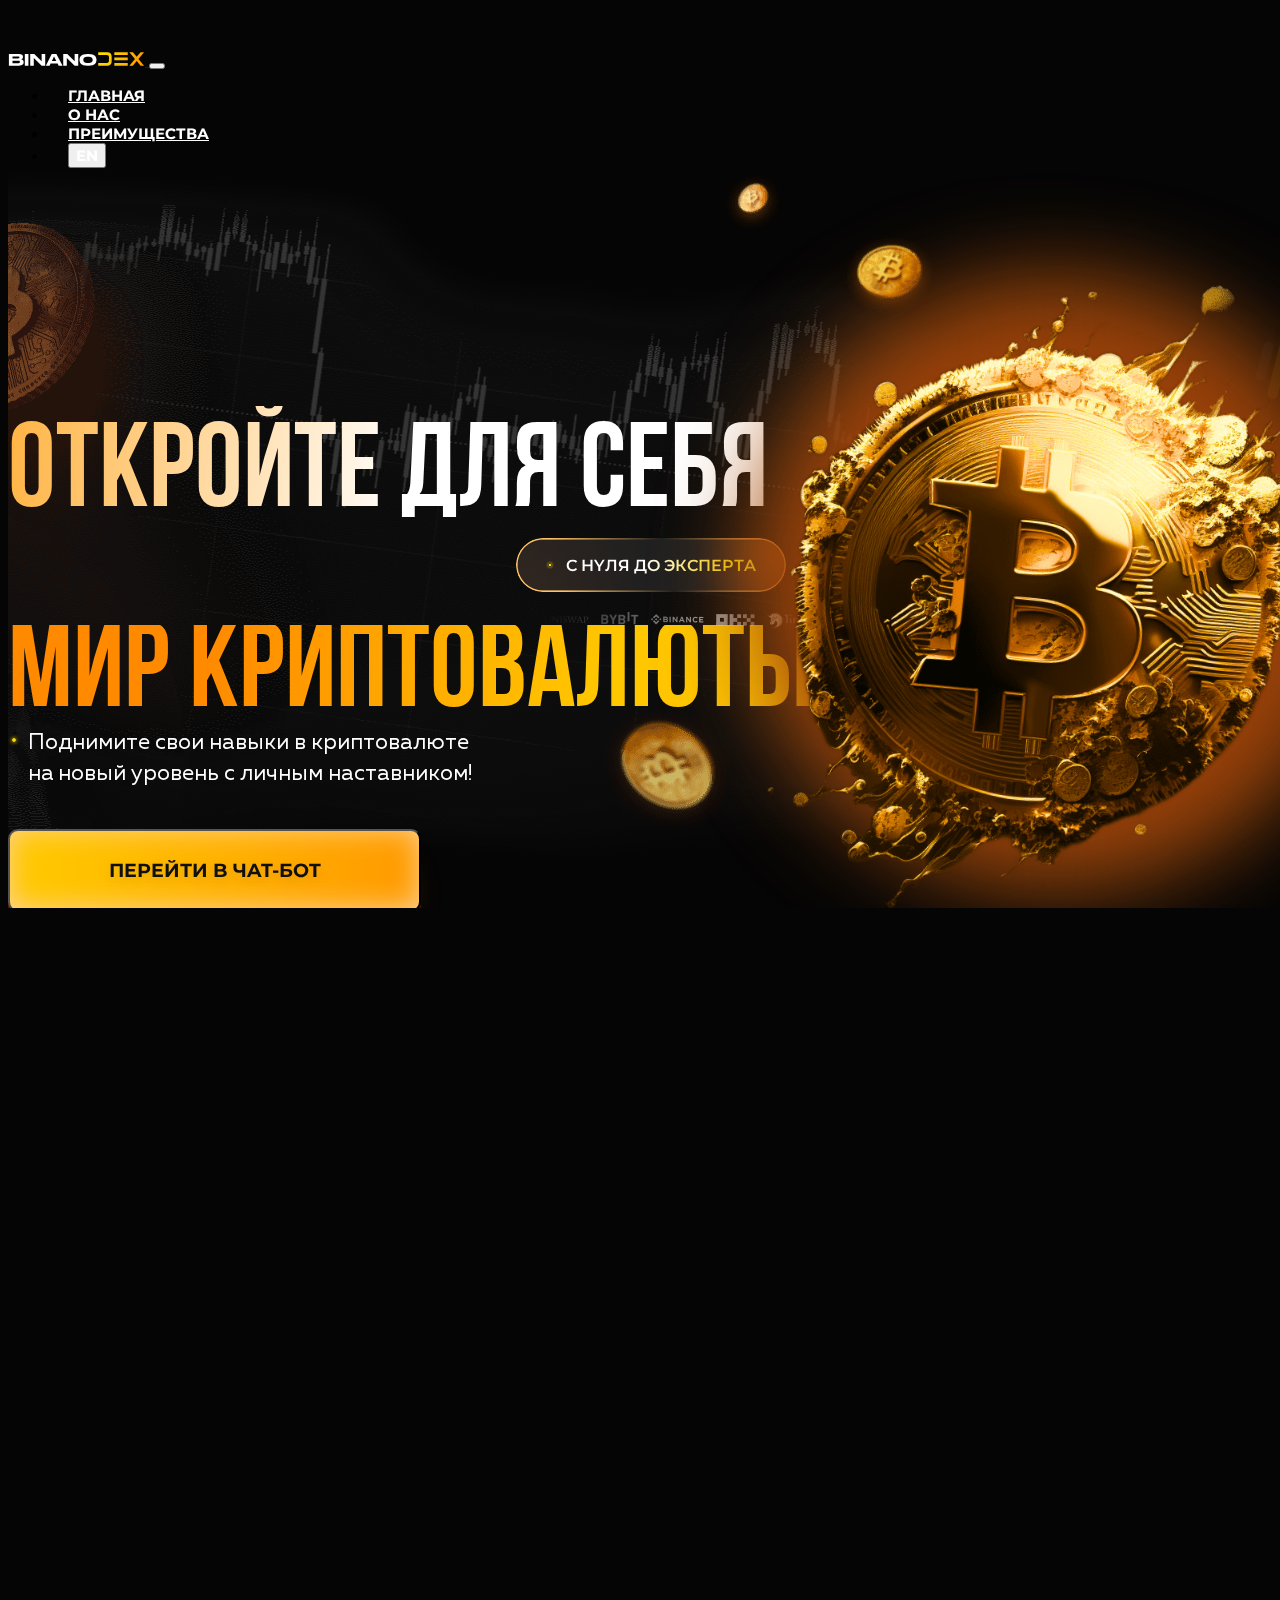
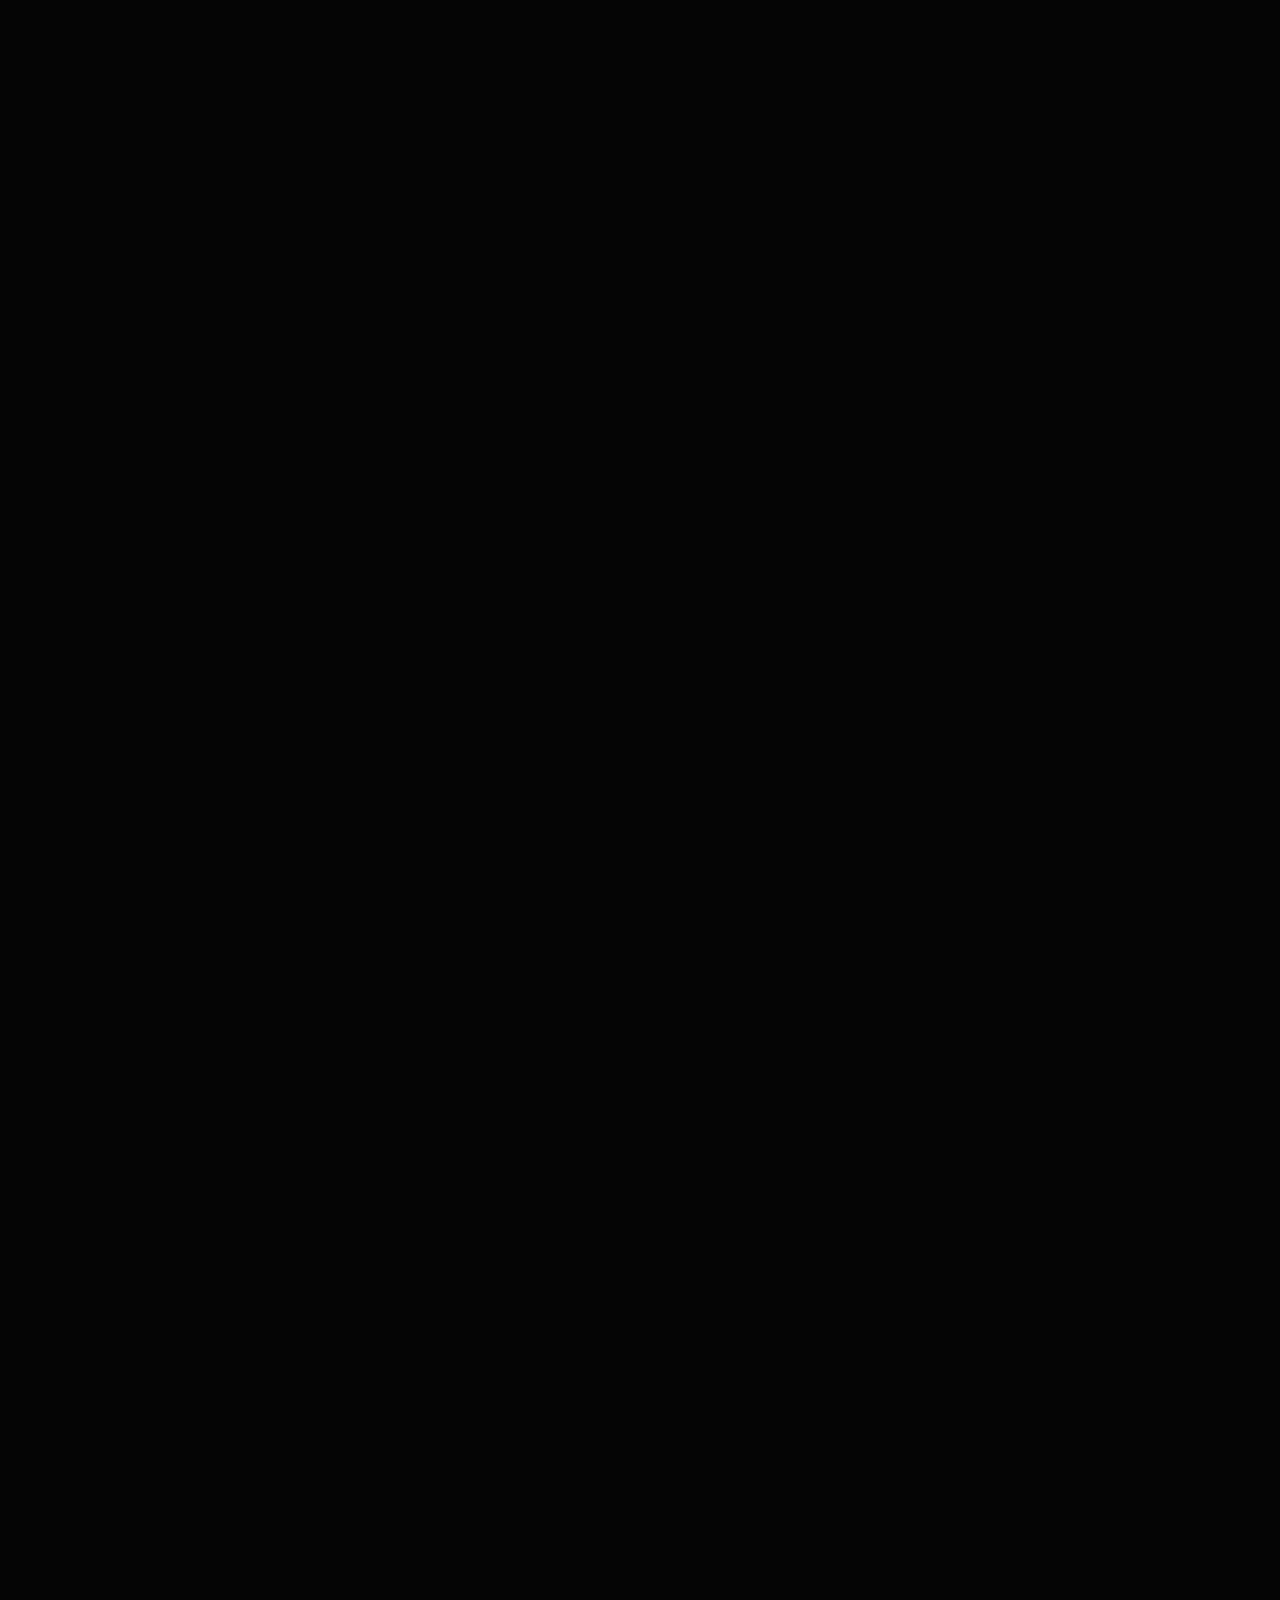
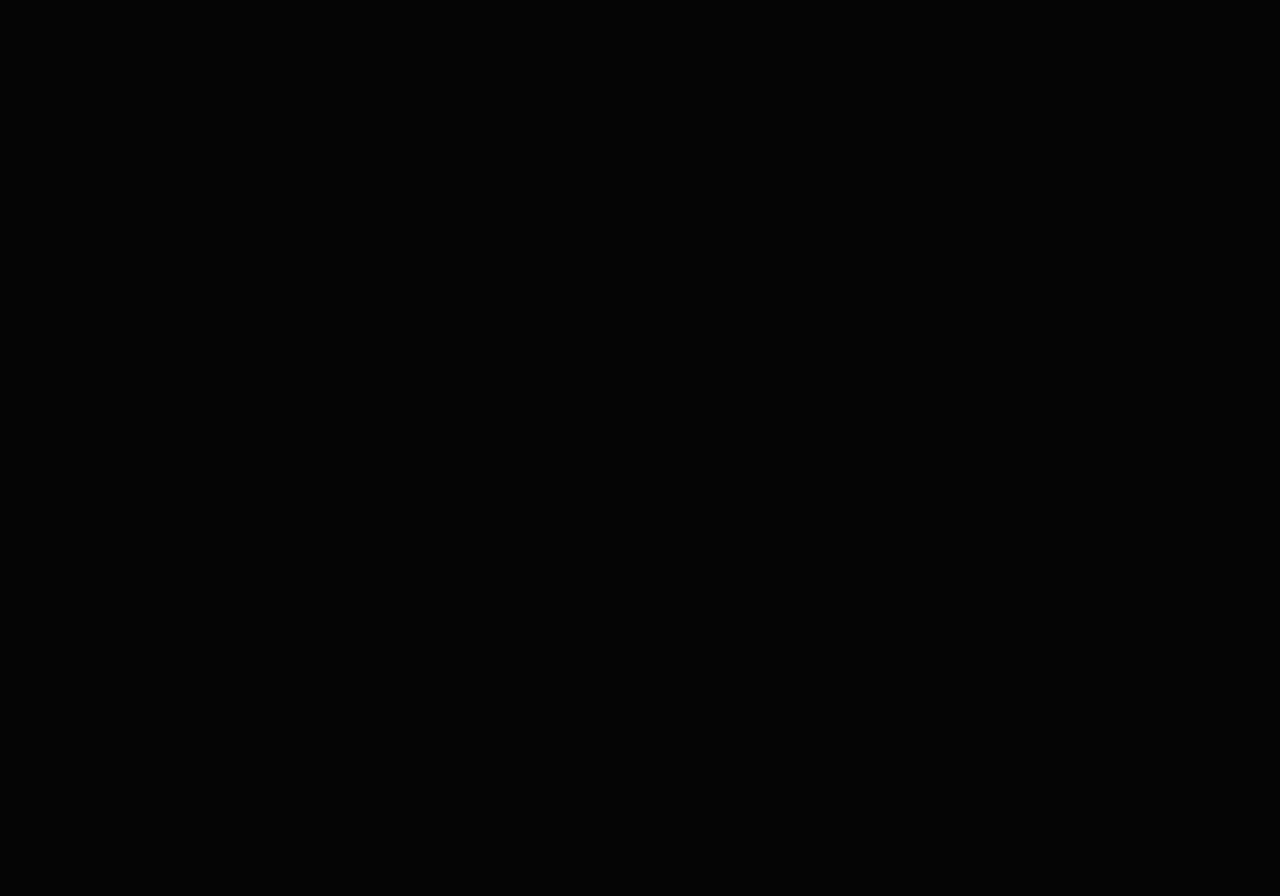
==== commit 91661cba: "20. добавлена англ версия сайта" ====
--- a/index.html
+++ b/index.html
@@ -5,12 +5,13 @@
     <meta charset="utf-8">
     <meta name="viewport" content="width=device-width, initial-scale=1">
     <title>BinanoDex</title>
+    <link rel="icon" type="image/svg+xml" href="./public/images/Bdex.svg">
     <link rel="preload" as="image" href="./public/images/bitcoin.png">
 
     <script type="text/javascript" src="https://files.coinmarketcap.com/static/widget/coinMarquee.js"></script>
     <link href="https://cdn.jsdelivr.net/npm/bootstrap@5.3.1/dist/css/bootstrap.min.css" rel="stylesheet"
         integrity="sha384-4bw+/aepP/YC94hEpVNVgiZdgIC5+VKNBQNGCHeKRQN+PtmoHDEXuppvnDJzQIu9" crossorigin="anonymous">
-    <link rel="stylesheet" href="./public/fonts/font-face.css">
+    <!-- <link rel="stylesheet" href="./public/fonts/font-face.css"> -->
     <link rel="stylesheet" href="./public/styles/preloader.css">
     <link rel="stylesheet" href="./public/styles/style.css">
     <link rel="stylesheet" href="./public/styles/media.css">
@@ -36,7 +37,7 @@
                         <button type="button" class="btn-close" data-bs-dismiss="offcanvas" aria-label="Close"></button>
                     </div>
                     <div class="offcanvas-body">
-                        <ul class="navbar-nav">
+                        <ul class="navbar-nav align-items-center">
                             <li class="nav-item">
                                 <a class="nav-link" href="#main-section" data-bs-dismiss="offcanvas">ГЛАВНАЯ</a>
                             </li>
@@ -46,6 +47,11 @@
                             <li class="nav-item">
                                 <a class="nav-link" href="#advantages-section"
                                     data-bs-dismiss="offcanvas">ПРЕИМУЩЕСТВА</a>
+                            </li>
+                            <li class="nav-item">
+                                <a class="nav-link" href="./indexEn.html">
+                                    <button class="btn border border-dark">EN</button>
+                                </a>
                             </li>
                         </ul>
                     </div>
@@ -76,24 +82,24 @@
                 <img src="./public/images/coins/3254530.png" class="bg-image bg-image8 moove20">
                 <img src="./public/images/coins/3254537.png" class="bg-image bg-image9 img-hidden">
                 <div class="container-content">
-                    <h2 class="t-white">ОТКРОЙТЕ ДЛЯ СЕБЯ</h2>
-                    <h2 class="t-orange">МИР КРИПТОВАЛЮТЫ</h2>
+                    <h2 class="t-white">OTКPOЙТЕ ДЛЯ CEБЯ</h2>
+                    <h2 class="t-orange">MИP KPИПTOBAЛЮTЫ</h2>
                     <div class="tag-p">
-                        <img src="public/images/marker.svg" alt="C нуля до эксперта">
-                        <span>C нуля до эксперта</span>
+                        <img src="public/images/marker.svg" alt="C нyля дo экcпeртa">
+                        <span>C нyля дo экcпepтa</span>
                     </div>
                     <img src="public/images/cryptocurrencies.png" alt="" class="tag-subimg">
                     <ul>
                         <li>
-                            Поднимите свои навыки в криптовалюте <br> на новый уровень с личным наставником!
+                            Пoднимитe cвoи нaвыки в кpиптoвaлютe <br> нa нoвый ypoвeнь c личным нacтaвникoм!
                         </li>
                     </ul>
                     <div class="btn-container">
                         <a href="#"><button class="btn">
                                 <div class="btn-bg"></div>
-                                <span>ПЕРЕЙТИ В ЧАТ-БОТ</span>
+                                <span>ПEРEЙТИ B ЧAT-БOT</span>
                             </button></a>
-                        <p>Подайте заявку и мы подберём вам личного эксперта</p>
+                        <p>Пoдaйте зaявкy и мы пoдбеpём вaм личнoгo экспеpтa</p>
                     </div>
                 </div>
                 <div class="img-container">
@@ -113,7 +119,6 @@
                 <img src="./public/images/section-two-bg-mobile.png" class="bg-image5 img-hidden">
                 <div class="bg-image-group">
                     <img src="./public/images/graphic-twoscreen.png" class="bg-image bg-image1">
-                    <!-- <img src="./public/images/Group 424.png" class="bg-image bg-image2"> -->
                 </div>
                 <div class="container-title">
                     <h2>
@@ -123,14 +128,14 @@
                 </div>
                 <div class="container-content">
                     <div class="container-card container-card1">
-                        <p>Наша команда предоставляет <span>глубокое погружение</span> в мир децентрализованных бирж.
+                        <p>Нaшa кoмaндa пpeдocтaвляeт <span>глyбoкoe пoгpужeниe</span> в миp дeцeнтpaлизoвaнныx биpж.
                         </p>
                     </div>
                     <div class="container-card container-card2">
-                        <p>Участие в <span>уникальных событиях</span> крипто-сообщества. Обучение от экспертов.</p>
+                        <p>Учacтиe в <span>yникaльныx coбытияx</span> кpиптo-cooбщecтвa. Oбyчeниe oт экcпepтoв.</p>
                     </div>
                     <div class="container-card container-card3">
-                        <p>Разберитесь в тонкостях криптовалюты <br> с <span>настоящими профессионалами</span>.</p>
+                        <p>Paзбepитecь в тoнкocтяx кpиптoвaлюты <br> c <span>нacтoящими пpoфeccиoнaлaми</span>.</p>
                     </div>
                 </div>
             </div>
@@ -145,7 +150,7 @@
                 <div class="bgd-gradient bg-gradient1 moove1"></div>
                 <div class="container-title">
                     <h2>
-                        <span>ПРЕИМУЩЕСТВА</span>
+                        <span>ПPEИMУЩECTBA</span>
                     </h2>
                     <div class="title-bg"></div>
                 </div>
@@ -157,8 +162,9 @@
                                 <span>01</span>
                             </div>
                             <div class="card-subtitle">
-                                <p>Торговля активами на <br><span>DEX биржах</span></p>
-                            </div>
+                                <p>Topгoвля aктивaми нa <br><span>DЕХ биpжax</span></p>
+                            </div>
+                            <div class="image6 img-hidden"></div>
                         </div>
                         <div class="custom-card card2">
                             <div class="card-img"></div>
@@ -166,7 +172,7 @@
                                 <span>02</span>
                             </div>
                             <div class="card-subtitle">
-                                <p>Участие в <span>эксклюзивных</span><br> крипто-мероприятиях</p>
+                                <p>Учacтиe в <span>экcклюзивныx</span><br> кpиптo-мepoпpиятияx</p>
                             </div>
                         </div>
                         <div class="custom-card card3">
@@ -175,7 +181,7 @@
                                 <span>03</span>
                             </div>
                             <div class="card-subtitle">
-                                <p>Персональные сигналы <br> на <span>прибыльные связки</span></p>
+                                <p>Пepcoнaльныe cигнaлы <br> нa <span>пpибыльныe cвязки</span></p>
                             </div>
                         </div>
                         <div class="custom-card card4">
@@ -184,18 +190,17 @@
                                 <span>04</span>
                             </div>
                             <div class="card-subtitle">
-                                <p>Обучение от <span>опытных специалистов</span> до <br> достижения результата</p>
+                                <p>Oбучeниe oт <span>oпытныx cпeциaлиcтoв</span> дo <br> дocтижeния peзультaтa</p>
                             </div>
                         </div>
                     </div>
                 </div>
             </div>
             <img src="./public/images/Group49.png" class="bg-image4 img-hidden">
-            <div class="image6 img-hidden"></div>
             <img src="./public/images/Group50.png" class="bg-image5 img-hidden">
             <div class="container container-two">
                 <div class="container-content">
-                    <p class="container-subtitle">Готовы начать свой путь в криптовалюте? <br><span>Присоединяйтесь к
+                    <p class="container-subtitle">Гoтoвы нaчaть cвoй пyть в кpиптoвaлютe? <br><span>Пpисоединяйтесь к
                             нам в Telegram</span></p>
                     <svg class="container-arrow" xmlns="http://www.w3.org/2000/svg" width="25" height="61"
                         viewBox="0 0 25 61" fill="none">
--- a/public/styles/style.css
+++ b/public/styles/style.css
@@ -1 +1 @@
-@import"https://fonts.googleapis.com/css2?family=Montserrat:wght@100;200;300;400;500;600;700;800;900&display=swap";@import"https://db.onlinewebfonts.com/c/f46b471b64b5efc23e07beec56c692e3?family=Why+Square+LT+Std+Cyrillic";@import"../fonts/Bebasneue/bebasneue.css";@import"../fonts/Muller/stylesheet.css";html,body{width:100%;height:100%;overflow-x:hidden}body{background:#050505}body .img-hidden{display:none}body .container{max-width:1320px;margin:0 auto}body .container .container-title{position:relative;width:-moz-max-content;width:max-content;margin:0 auto;display:flex;justify-content:center;align-items:center}body .container .container-title .title-bg{position:absolute;width:80%;height:80%;flex-shrink:0;border-radius:43px;opacity:.2;background:#ffa800;mix-blend-mode:screen;filter:blur(27.5px)}body .container .container-title h2{text-align:center;color:#fff;font-family:Bebas Neue;font-size:120px;font-style:normal;font-weight:700;line-height:82.5%;text-transform:uppercase}body .container .container-title h2 span{background:linear-gradient(224deg, #FFC700 18.5%, #FF8A00 72.4%);background-clip:text;-webkit-background-clip:text;-webkit-text-fill-color:rgba(0,0,0,0);font-family:Bebas Neue;font-size:120px;font-style:normal;font-weight:700;line-height:82.5%;text-transform:uppercase;background-size:100% 180%;animation:gradientSlideTwo 4s ease-in-out infinite}@keyframes gradientSlideTwo{0%{background-position:0% 0%}50%{background-position:100% 100%}100%{background-position:0% 0%}}body .container .btn-container{width:-moz-max-content;width:max-content;display:grid;justify-content:center}body .container .btn-container a .btn{width:413px;height:83px;border-radius:10px;box-shadow:0px -2px 28px 0px #ffd596 inset,0px 3px 0px 0px #5b1b00,0px 23px 39px -25px rgba(255,138,0,.7);background:linear-gradient(95deg, #FFC700 7.87%, #F90 100.94%);flex-shrink:0;transition:background-image .3s ease-in-out;position:relative;cursor:pointer}body .container .btn-container a .btn span{position:relative;z-index:2;color:#101010;font-family:Montserrat;font-size:19px;font-weight:700;line-height:normal;text-align:center;text-shadow:0px 4px 13px rgba(0,0,0,.1)}body .container .btn-container a .btn .btn-bg{position:absolute;z-index:1;border-radius:10px;top:0;left:0;width:100%;height:100%;background:#ffee52;opacity:0;cursor:pointer;transition:all .3s ease}body .container .btn-container a .btn:hover .btn-bg{opacity:1}body .container .btn-container p{background:url("../images/marker.svg") no-repeat 0px 4px;padding-left:17px;margin-top:14px;color:#7d7d7d;text-align:center;font-family:Muller;font-size:13px;font-style:normal;font-weight:400;line-height:170%;width:-moz-max-content;width:max-content;margin:0 auto;margin-top:1rem}body .container .container-content p span{color:#fddc02}body .header{position:relative;z-index:6;margin-bottom:-130px}body .header .navbar{position:relative;z-index:2;padding:44px 0}body .header .navbar .container .navbar-toggler .navbar-toggler-icon{background-image:url("../images/burger-btn.svg")}body .header .navbar .container .offcanvas{background:#050505}body .header .navbar .container .offcanvas .offcanvas-title{padding:20px;display:none;justify-content:space-between;align-items:center}body .header .navbar .container .offcanvas .offcanvas-title .navbar-brand{margin:0;padding:0;height:-moz-max-content;height:max-content}body .header .navbar .container .offcanvas .offcanvas-title .btn-close{background:rgba(0,0,0,0) url("../images/burger-btn-close.svg") center/1em auto no-repeat;width:20px;height:20px;background-size:contain}body .header .navbar .container .offcanvas .offcanvas-title .btn-close:focus{box-shadow:none;border:none}body .header .navbar .container .offcanvas .offcanvas-body .navbar-nav{margin-left:auto}body .header .navbar .container .offcanvas .offcanvas-body .navbar-nav .nav-item{padding:0 20px}body .header .navbar .container .offcanvas .offcanvas-body .navbar-nav .nav-item .nav-link{color:#fff;font-family:Montserrat;font-size:15px;font-style:normal;font-weight:700;line-height:normal;text-transform:uppercase}body .header .navbar .container .offcanvas .offcanvas-body .navbar-nav .nav-item .nav-link:hover{color:#ffc700}body .header .navbar .container .offcanvas .offcanvas-body .navbar-nav .nav-item.active .nav-link{color:#ffc700}body .header .navbar .container .offcanvas .offcanvas-body .navbar-nav .nav-item:nth-child(3){padding-right:0}body .main .main-section{background:url("../images/main-section-bg2.png") no-repeat center top -180px;position:relative}body .main .main-section .bg-image{position:absolute}body .main .main-section .bg-image1{left:-310px;top:-50px;z-index:2}body .main .main-section .bg-image2{right:-100px;top:220px}body .main .main-section .bg-image3{right:500px;top:70px}body .main .main-section .bg-image4{right:340px;top:120px}body .main .main-section .bg-image5{left:580px;top:590px}body .main .main-section .bg-image6{left:-120px;top:110px}body .main .main-section .bg-image7{right:-500px;top:500px}body .main .main-section .bg-image8{left:-540px;top:460px}body .main .main-section .bg-image1{animation:imageOneAnim 4s ease-in-out alternate infinite;animation-delay:2s}@keyframes imageOneAnim{0%{transform:translateY(0)}100%{transform:translateY(-8px)}}body .main .main-section .bg-image2{animation:imageTwoAnim 4s ease-in-out alternate infinite;animation-delay:3s}@keyframes imageTwoAnim{0%{transform:translateY(4px)}100%{transform:translateY(-4px)}}body .main .main-section .top-bg{position:relative;top:0;z-index:1;left:-50px;background:url(../images/top-bg2.png) repeat-x center top;width:100%;height:30px}body .main .main-section .container{position:relative;display:flex;justify-content:space-between;margin-top:-30px}body .main .main-section .container .container-content{width:-moz-max-content;width:max-content;display:grid;position:relative;padding-top:208px;padding-bottom:370px}body .main .main-section .container .container-content h2{font-family:"Bebas Neue";font-size:120px;font-style:normal;font-weight:700;text-transform:uppercase}body .main .main-section .container .container-content h2.t-white{line-height:140px;background:radial-gradient(circle, #FFF 44.57%, #F90 119.8%);background-size:180% 180%;background-clip:text;-webkit-background-clip:text;-webkit-text-fill-color:rgba(0,0,0,0);animation:gradientSlide 10s ease-in-out infinite}body .main .main-section .container .container-content h2.t-orange{margin-top:-20px;line-height:93.225px;background:radial-gradient(circle, #FFC700 18.5%, #FF8A00 72.4%);background-size:180% 180%;background-clip:text;-webkit-background-clip:text;-webkit-text-fill-color:rgba(0,0,0,0);animation:gradientSlide 10s ease-in-out infinite;animation-delay:5s}body .main .main-section .container .container-content .tag-p{position:absolute;right:28px;top:440px;width:270px;height:54px;border-radius:83.971px;background:url("../images/tag-bg.png") no-repeat center/cover;display:flex;justify-content:center;align-items:center}body .main .main-section .container .container-content .tag-p img{width:8px;margin-right:12px}body .main .main-section .container .container-content .tag-p span{text-align:center;font-family:Montserrat;font-size:16px;font-style:normal;font-weight:600;line-height:normal;text-transform:uppercase;background:radial-gradient(circle, #E47E00 -25.13%, #FDDC02 2.89%, #FFF 55.68%);background-size:180% 180%;background-clip:text;-webkit-background-clip:text;-webkit-text-fill-color:rgba(0,0,0,0);animation:gradientSlide 8s ease-in-out infinite}@keyframes gradientSlide{0%{background-position:0% 0%}50%{background-position:100% 50%}100%{background-position:0% 0%}}body .main .main-section .container .container-content .tag-subimg{position:absolute;right:-238px;top:510px}body .main .main-section .container .container-content ul{margin-top:20px;margin-bottom:39px;list-style:none;padding-left:0}body .main .main-section .container .container-content ul li{background:url("../images/marker.svg") no-repeat 0px 6px;padding-left:20px;color:#fff;font-family:Muller;font-size:22px;font-style:normal;font-weight:400;line-height:140%}body .main .main-section .container .img-container{width:-moz-max-content;width:max-content;height:-moz-max-content;height:max-content;position:absolute;right:-354px;top:0;display:flex;justify-content:center;align-items:center}body .main .main-section .container .img-container .main-section-img{position:relative;z-index:5;animation:rotateClockwise 4s ease-in-out alternate infinite}@keyframes rotateClockwise{0%{transform:rotate(-1deg) scale(1.02)}100%{transform:rotate(1deg) scale(1)}}body .main .main-section .container .img-container .bg-img-g{position:absolute;margin-right:110px}body .main .main-section .container .img-container .bg-img-g1{width:669.393px;height:669.393px;transform:rotate(5.496deg);border-radius:669.393px;background:#ac520d;mix-blend-mode:overlay;filter:blur(75px)}body .main .main-section .container .img-container .bg-img-g2{width:673.25px;height:673.25px;border-radius:673.25px;background:#ac520d;mix-blend-mode:multiply;filter:blur(75px)}body .main .main-section .container .img-container .bg-img-g3{width:580.684px;height:580.684px;transform:rotate(5.496deg);border-radius:580.684px;background:#ac520d;mix-blend-mode:lighten;filter:blur(75px)}body .main .main-section .first-screen-img{display:none}body .main .about-section{padding-bottom:260px;padding-top:40px;background:url("../images/about-section2-bg2.png") no-repeat center}body .main .about-section .container{position:relative}body .main .about-section .container .bg-image3{position:absolute;left:-530px;top:300px}body .main .about-section .container .bg-image4{position:absolute;left:-750px;top:300px;z-index:2}body .main .about-section .container .bg-image-group{position:absolute;right:-320px;top:-130px}body .main .about-section .container .bg-image-group .bg-image1{position:relative;z-index:0;top:0px;right:-50px;width:1280px}body .main .about-section .container .bg-image-group .bg-image2{left:200px;top:170px;position:absolute;z-index:1}@keyframes rotateImg{0%{transform:rotate(-1deg) scale(1.02)}25%{transform:rotate(2deg) scale(1)}50%{transform:rotate(0deg) scale(0.98)}75%{transform:rotate(1deg) scale(1.04)}100%{transform:rotate(0deg) scale(1)}}body .main .about-section .container .container-content{margin-top:80px}body .main .about-section .container .container-content .container-card{width:727px;height:140px;border-radius:15px;border:1px solid #fff;box-shadow:0px 4px 36px 0px rgba(125,125,125,.25) inset,0px 25px 48px 0px rgba(0,0,0,.25);-webkit-backdrop-filter:blur(2.5px);backdrop-filter:blur(2.5px);margin:22px 0;padding-left:138px;display:flex;align-items:center}body .main .about-section .container .container-content p{color:#fff;font-family:Muller;font-size:24px;font-style:normal;font-weight:400;line-height:160%;margin:0}body .main .about-section .container .container-content .container-card:nth-child(1){background:url("../images/card1.png") no-repeat left center,linear-gradient(268deg, rgba(57, 57, 57, 0.4) 0%, rgba(41, 41, 41, 0.4) 47.83%, rgba(30, 30, 30, 0.4) 99.85%)}body .main .about-section .container .container-content .container-card:nth-child(2){background:url("../images/card2.png") no-repeat left center,linear-gradient(268deg, rgba(57, 57, 57, 0.4) 0%, rgba(41, 41, 41, 0.4) 47.83%, rgba(30, 30, 30, 0.4) 99.85%)}body .main .about-section .container .container-content .container-card:nth-child(3){background:url("../images/card3.png") no-repeat left center,linear-gradient(268deg, rgba(57, 57, 57, 0.4) 0%, rgba(41, 41, 41, 0.4) 47.83%, rgba(30, 30, 30, 0.4) 99.85%)}body .main .advantages-section{padding-top:40px}body .main .advantages-section .block-bg{display:none}body .main .advantages-section .container{position:relative}body .main .advantages-section .container .bg-image1{position:absolute;left:-624px;top:630px}body .main .advantages-section .container .bg-image2{position:absolute;right:-414px;top:210px}body .main .advantages-section .container .bg-image3{position:absolute;right:-770px;top:110px}body .main .advantages-section .container .bg-gradient1{position:absolute;width:863.463px;left:-780px;top:900px;height:505.853px;transform:rotate(26.987deg);flex-shrink:0;border-radius:863.463px;background:#000;filter:blur(90px)}body .main .advantages-section .container .container-content{margin-top:74px;position:relative;z-index:3;height:-moz-max-content;height:max-content}body .main .advantages-section .container .container-content .container-subtitle{margin-top:132px;margin-bottom:31px;color:#fff;text-align:center;font-family:Muller;font-size:24px;font-style:normal;font-weight:400;line-height:160%}body .main .advantages-section .container .container-content .card-wrapper{display:flex;justify-content:space-between}body .main .advantages-section .container .container-content .card-wrapper .custom-card{margin:10px}body .main .advantages-section .container .container-content .card-wrapper .custom-card .card-img{width:300px;height:337px;flex-shrink:0;border-radius:15px;border:1px solid #fff;background:linear-gradient(268deg, rgba(57, 57, 57, 0.4) 0%, rgba(41, 41, 41, 0.4) 47.83%, rgba(30, 30, 30, 0.4) 99.85%);box-shadow:0px 4px 36px 0px rgba(125,125,125,.25) inset,0px 25px 48px 0px rgba(0,0,0,.25);-webkit-backdrop-filter:blur(2.5px);backdrop-filter:blur(2.5px)}body .main .advantages-section .container .container-content .card-wrapper .custom-card .card-number{width:60px;margin:0 auto;margin-top:-30px;height:60px;flex-shrink:0;border-radius:50%;background:linear-gradient(180deg, #FFE500 0%, #FD9902 100%);filter:drop-shadow(0px 0px 13px rgba(253, 220, 2, 0.4));display:flex;justify-content:center;align-items:center}body .main .advantages-section .container .container-content .card-wrapper .custom-card .card-number span{color:#101010;text-align:center;font-family:Why Square LT Std Cyrillic;font-size:41px;font-style:normal;font-weight:400;line-height:160%}body .main .advantages-section .container .container-content .card-wrapper .custom-card .card-subtitle{text-align:center;margin-top:31px}body .main .advantages-section .container .container-content .card-wrapper .custom-card .card-subtitle p{color:#fff;text-align:center;font-family:Muller;font-size:24px;font-style:normal;font-weight:400;line-height:160%}body .main .advantages-section .container .container-content .card-wrapper .custom-card .card-subtitle p br{display:none}body .main .advantages-section .container .container-content .card-wrapper .card1 .card-img{background:url("../images/card-one.png") no-repeat center/100% 100%}body .main .advantages-section .container .container-content .card-wrapper .card2 .card-img{background:url("../images/card-two.png") no-repeat center/100% 100%}body .main .advantages-section .container .container-content .card-wrapper .card3 .card-img{background:url("../images/card-three.png") no-repeat center/100% 100%}body .main .advantages-section .container .container-content .card-wrapper .card4 .card-img{background:url("../images/card-four.png") no-repeat center/100% 100%}body .main .advantages-section .container .container-content .container-arrow{position:absolute;right:380px;top:60px}body .main .advantages-section .container .container-content .btn-container{margin:0 auto;margin-bottom:21px}body .main .advantages-section .container .container-content .container-people-add{width:366px;margin:0 auto;display:grid;justify-content:center;position:relative}body .main .advantages-section .container .container-content .container-people-add .tag{border-radius:10px;background:url("../images/Rectangle-34.png") no-repeat center/100% 100%;height:60px;padding:0 30px 0 13px;width:-moz-max-content;width:max-content;margin:4px auto;opacity:0;left:-200px;position:absolute;top:0;display:flex;justify-content:center;align-items:center;order:4}body .main .advantages-section .container .container-content .container-people-add .tag .tag-img{width:32px;height:32px;border-radius:50%;margin-right:11px}body .main .advantages-section .container .container-content .container-people-add .tag span{color:#fff;font-family:Montserrat,sans-serif;font-size:13.825px;font-style:normal;font-weight:600;line-height:82.5%;opacity:.4}body .main .advantages-section .container .container-content .container-people-add .tag.active{bottom:20px;left:0;opacity:1;display:flex;order:1;position:relative;top:0;transition:left 1s ease-in-out,opacity 1s ease-in-out}body .main .advantages-section .container .container-content .container-people-add .tag.active2{opacity:.6;display:flex;left:0;order:2;scale:.98;position:relative;transition:opacity 1s ease-in-out,scale 1s ease-in-out}body .main .advantages-section .container .container-content .container-people-add .tag.active3{opacity:.2;display:flex;left:0;order:3;scale:.96;position:relative;transition:scale 1s ease-in-out}body .main .advantages-section .container .btn-container a .btn{width:473px;height:103px}body .main .advantages-section .container .btn-container a .btn span{font-size:26px}body .main .advantages-section .container-two{height:-moz-max-content;height:max-content}body .main .advantages-section .container-two .container-content{height:-moz-max-content;height:max-content}body .footer{padding:120px 0 0 0}body .footer .container .footer-content{max-width:720px;margin:0 auto;display:flex;justify-content:space-between;align-items:center}body .footer .container .footer-content a{text-decoration:none}body .footer .container .footer-content p{color:#fff;text-align:center;font-family:Muller;font-size:24px;font-style:normal;font-weight:700;line-height:160%}body .footer .container .footer-content p:hover{text-decoration:underline}body .footer .container .coin-marquee-item-info{font-family:Muller}body .footer .container .coin-marquee-item-inner:hover{color:silver}body .footer .container .coin-marquee-item-inner:hover .coin-marquee-item-name{opacity:.8}+@import"https://fonts.googleapis.com/css2?family=Montserrat:wght@100;200;300;400;500;600;700;800;900&display=swap";@import"https://db.onlinewebfonts.com/c/f46b471b64b5efc23e07beec56c692e3?family=Why+Square+LT+Std+Cyrillic";@import"../fonts/Bebasneue/bebasneue.css";@import"../fonts/Muller/stylesheet.css";html,body{width:100%;height:100%;overflow-x:hidden}body{background:#050505}body .img-hidden{display:none}body .container{max-width:1320px;margin:0 auto}body .container .container-title{position:relative;width:-moz-max-content;width:max-content;margin:0 auto;display:flex;justify-content:center;align-items:center}body .container .container-title .title-bg{position:absolute;width:80%;height:80%;flex-shrink:0;border-radius:43px;opacity:.2;background:#ffa800;mix-blend-mode:screen;filter:blur(27.5px)}body .container .container-title h2{text-align:center;color:#fff;font-family:Bebas Neue;font-size:120px;font-style:normal;font-weight:700;line-height:82.5%;text-transform:uppercase}body .container .container-title h2 span{background:linear-gradient(224deg, #FFC700 18.5%, #FF8A00 72.4%);background-clip:text;-webkit-background-clip:text;-webkit-text-fill-color:rgba(0,0,0,0);font-family:Bebas Neue;font-size:120px;font-style:normal;font-weight:700;line-height:82.5%;text-transform:uppercase;background-size:100% 180%;animation:gradientSlideTwo 4s ease-in-out infinite}@keyframes gradientSlideTwo{0%{background-position:0% 0%}50%{background-position:100% 100%}100%{background-position:0% 0%}}body .container .btn-container{width:-moz-max-content;width:max-content;display:grid;justify-content:center}body .container .btn-container a .btn{width:413px;height:83px;border-radius:10px;box-shadow:0px -2px 28px 0px #ffd596 inset,0px 3px 0px 0px #5b1b00,0px 23px 39px -25px rgba(255,138,0,.7);background:linear-gradient(95deg, #FFC700 7.87%, #F90 100.94%);flex-shrink:0;transition:background-image .3s ease-in-out;position:relative;cursor:pointer}body .container .btn-container a .btn span{position:relative;z-index:2;color:#101010;font-family:Montserrat;font-size:19px;font-weight:700;line-height:normal;text-align:center;text-shadow:0px 4px 13px rgba(0,0,0,.1)}body .container .btn-container a .btn .btn-bg{position:absolute;z-index:1;border-radius:10px;top:0;left:0;width:100%;height:100%;background:#ffee52;opacity:0;cursor:pointer;transition:all .3s ease}body .container .btn-container a .btn:hover .btn-bg{opacity:1}body .container .btn-container p{background:url("../images/marker.svg") no-repeat 0px 4px;padding-left:17px;margin-top:14px;color:#7d7d7d;text-align:center;font-family:Muller;font-size:13px;font-style:normal;font-weight:400;line-height:170%;width:-moz-max-content;width:max-content;margin:0 auto;margin-top:1rem}body .container .container-content p span{color:#fddc02}body .header{position:relative;z-index:6;margin-bottom:-130px}body .header .navbar{position:relative;z-index:2;padding:44px 0}body .header .navbar .container .navbar-toggler .navbar-toggler-icon{background-image:url("../images/burger-btn.svg")}body .header .navbar .container .offcanvas{background:#050505}body .header .navbar .container .offcanvas .offcanvas-title{padding:20px;display:none;justify-content:space-between;align-items:center}body .header .navbar .container .offcanvas .offcanvas-title .navbar-brand{margin:0;padding:0;height:-moz-max-content;height:max-content}body .header .navbar .container .offcanvas .offcanvas-title .btn-close{background:rgba(0,0,0,0) url("../images/burger-btn-close.svg") center/1em auto no-repeat;width:20px;height:20px;background-size:contain}body .header .navbar .container .offcanvas .offcanvas-title .btn-close:focus{box-shadow:none;border:none}body .header .navbar .container .offcanvas .offcanvas-body .navbar-nav{margin-left:auto}body .header .navbar .container .offcanvas .offcanvas-body .navbar-nav .nav-item{padding:0 20px}body .header .navbar .container .offcanvas .offcanvas-body .navbar-nav .nav-item .nav-link{color:#fff;font-family:Montserrat;font-size:15px;font-style:normal;font-weight:700;line-height:normal;text-transform:uppercase}body .header .navbar .container .offcanvas .offcanvas-body .navbar-nav .nav-item .nav-link .btn{color:#fff;font-family:Montserrat;font-size:15px;font-style:normal;font-weight:700;line-height:normal;text-transform:uppercase}body .header .navbar .container .offcanvas .offcanvas-body .navbar-nav .nav-item .nav-link:hover{color:#ffc700}body .header .navbar .container .offcanvas .offcanvas-body .navbar-nav .nav-item .nav-link:hover .btn{background-color:#fff;color:#111}body .header .navbar .container .offcanvas .offcanvas-body .navbar-nav .nav-item.active .nav-link{color:#ffc700}body .header .navbar .container .offcanvas .offcanvas-body .navbar-nav .nav-item:nth-child(3){padding-right:0}body .main .main-section{background:url("../images/main-section-bg2.png") no-repeat center top -180px;position:relative}body .main .main-section .bg-image{position:absolute}body .main .main-section .bg-image1{left:-310px;top:-50px;z-index:2}body .main .main-section .bg-image2{right:-100px;top:220px}body .main .main-section .bg-image3{right:500px;top:70px}body .main .main-section .bg-image4{right:340px;top:120px}body .main .main-section .bg-image5{left:580px;top:590px}body .main .main-section .bg-image6{left:-120px;top:110px}body .main .main-section .bg-image7{right:-500px;top:500px}body .main .main-section .bg-image8{left:-540px;top:460px}body .main .main-section .bg-image1{animation:imageOneAnim 4s ease-in-out alternate infinite;animation-delay:2s}@keyframes imageOneAnim{0%{transform:translateY(0)}100%{transform:translateY(-8px)}}body .main .main-section .bg-image2{animation:imageTwoAnim 4s ease-in-out alternate infinite;animation-delay:3s}@keyframes imageTwoAnim{0%{transform:translateY(4px)}100%{transform:translateY(-4px)}}body .main .main-section .top-bg{position:relative;top:0;z-index:1;left:-50px;background:url(../images/top-bg2.png) repeat-x center top;width:100%;height:30px}body .main .main-section .container{position:relative;display:flex;justify-content:space-between;margin-top:-30px}body .main .main-section .container .container-content{width:-moz-max-content;width:max-content;display:grid;position:relative;padding-top:208px;padding-bottom:370px}body .main .main-section .container .container-content h2{font-family:"Bebas Neue";font-size:120px;font-style:normal;font-weight:700;text-transform:uppercase}body .main .main-section .container .container-content h2.t-white{line-height:140px;background:radial-gradient(circle, #FFF 44.57%, #F90 119.8%);background-size:180% 180%;background-clip:text;-webkit-background-clip:text;-webkit-text-fill-color:rgba(0,0,0,0);animation:gradientSlide 10s ease-in-out infinite}body .main .main-section .container .container-content h2.t-orange{margin-top:-20px;line-height:103.225px;margin-bottom:-20px;background:radial-gradient(circle, #FFC700 18.5%, #FF8A00 72.4%);background-size:180% 180%;background-clip:text;-webkit-background-clip:text;-webkit-text-fill-color:rgba(0,0,0,0);animation:gradientSlide 10s ease-in-out infinite;animation-delay:5s}body .main .main-section .container .container-content .tag-p{position:absolute;right:28px;top:440px;width:270px;height:54px;border-radius:83.971px;background:url("../images/tag-bg.png") no-repeat center/cover;display:flex;justify-content:center;align-items:center}body .main .main-section .container .container-content .tag-p img{width:8px;margin-right:12px}body .main .main-section .container .container-content .tag-p span{text-align:center;font-family:Montserrat;font-size:16px;font-style:normal;font-weight:600;line-height:normal;text-transform:uppercase;background:radial-gradient(circle, #E47E00 -25.13%, #FDDC02 2.89%, #FFF 55.68%);background-size:180% 180%;background-clip:text;-webkit-background-clip:text;-webkit-text-fill-color:rgba(0,0,0,0);animation:gradientSlide 8s ease-in-out infinite}@keyframes gradientSlide{0%{background-position:0% 0%}50%{background-position:100% 50%}100%{background-position:0% 0%}}body .main .main-section .container .container-content .tag-subimg{position:absolute;right:-238px;top:510px}body .main .main-section .container .container-content ul{margin-top:20px;margin-bottom:39px;list-style:none;padding-left:0}body .main .main-section .container .container-content ul li{background:url("../images/marker.svg") no-repeat 0px 6px;padding-left:20px;color:#fff;font-family:Muller;font-size:22px;font-style:normal;font-weight:400;line-height:140%}body .main .main-section .container .img-container{width:-moz-max-content;width:max-content;height:-moz-max-content;height:max-content;position:absolute;right:-354px;top:0;display:flex;justify-content:center;align-items:center}body .main .main-section .container .img-container .main-section-img{position:relative;z-index:5;animation:rotateClockwise 4s ease-in-out alternate infinite}@keyframes rotateClockwise{0%{transform:rotate(-1deg) scale(1.02)}100%{transform:rotate(1deg) scale(1)}}body .main .main-section .container .img-container .bg-img-g{position:absolute;margin-right:110px}body .main .main-section .container .img-container .bg-img-g1{width:669.393px;height:669.393px;transform:rotate(5.496deg);border-radius:669.393px;background:#ac520d;mix-blend-mode:overlay;filter:blur(75px)}body .main .main-section .container .img-container .bg-img-g2{width:673.25px;height:673.25px;border-radius:673.25px;background:#ac520d;mix-blend-mode:multiply;filter:blur(75px)}body .main .main-section .container .img-container .bg-img-g3{width:580.684px;height:580.684px;transform:rotate(5.496deg);border-radius:580.684px;background:#ac520d;mix-blend-mode:lighten;filter:blur(75px)}body .main .main-section .first-screen-img{display:none}body .main .about-section{padding-bottom:260px;padding-top:40px;background:url("../images/about-section2-bg2.png") no-repeat center}body .main .about-section .container{position:relative}body .main .about-section .container .bg-image3{position:absolute;left:-530px;top:300px}body .main .about-section .container .bg-image4{position:absolute;left:-750px;top:300px;z-index:2}body .main .about-section .container .bg-image-group{position:absolute;right:-320px;top:-130px}body .main .about-section .container .bg-image-group .bg-image1{position:relative;z-index:0;top:0px;right:-50px;width:1280px}body .main .about-section .container .bg-image-group .bg-image2{left:200px;top:170px;position:absolute;z-index:1}@keyframes rotateImg{0%{transform:rotate(-1deg) scale(1.02)}25%{transform:rotate(2deg) scale(1)}50%{transform:rotate(0deg) scale(0.98)}75%{transform:rotate(1deg) scale(1.04)}100%{transform:rotate(0deg) scale(1)}}body .main .about-section .container .container-content{margin-top:80px}body .main .about-section .container .container-content .container-card{width:727px;height:140px;border-radius:15px;border:1px solid #fff;box-shadow:0px 4px 36px 0px rgba(125,125,125,.25) inset,0px 25px 48px 0px rgba(0,0,0,.25);-webkit-backdrop-filter:blur(2.5px);backdrop-filter:blur(2.5px);margin:22px 0;padding-left:138px;display:flex;align-items:center}body .main .about-section .container .container-content p{color:#fff;font-family:Muller;font-size:24px;font-style:normal;font-weight:400;line-height:160%;margin:0}body .main .about-section .container .container-content .container-card:nth-child(1){background:url("../images/card1.png") no-repeat left center,linear-gradient(268deg, rgba(57, 57, 57, 0.4) 0%, rgba(41, 41, 41, 0.4) 47.83%, rgba(30, 30, 30, 0.4) 99.85%)}body .main .about-section .container .container-content .container-card:nth-child(2){background:url("../images/card2.png") no-repeat left center,linear-gradient(268deg, rgba(57, 57, 57, 0.4) 0%, rgba(41, 41, 41, 0.4) 47.83%, rgba(30, 30, 30, 0.4) 99.85%)}body .main .about-section .container .container-content .container-card:nth-child(3){background:url("../images/card3.png") no-repeat left center,linear-gradient(268deg, rgba(57, 57, 57, 0.4) 0%, rgba(41, 41, 41, 0.4) 47.83%, rgba(30, 30, 30, 0.4) 99.85%)}body .main .advantages-section{padding-top:40px}body .main .advantages-section .block-bg{display:none}body .main .advantages-section .container{position:relative}body .main .advantages-section .container .bg-image1{position:absolute;left:-624px;top:630px}body .main .advantages-section .container .bg-image2{position:absolute;right:-414px;top:210px}body .main .advantages-section .container .bg-image3{position:absolute;right:-770px;top:110px}body .main .advantages-section .container .bg-gradient1{position:absolute;width:863.463px;left:-780px;top:900px;height:505.853px;transform:rotate(26.987deg);flex-shrink:0;border-radius:863.463px;background:#000;filter:blur(90px)}body .main .advantages-section .container .container-content{margin-top:74px;position:relative;z-index:3;height:-moz-max-content;height:max-content}body .main .advantages-section .container .container-content .container-subtitle{margin-top:132px;margin-bottom:31px;color:#fff;text-align:center;font-family:Muller;font-size:24px;font-style:normal;font-weight:400;line-height:160%}body .main .advantages-section .container .container-content .card-wrapper{display:flex;justify-content:space-between}body .main .advantages-section .container .container-content .card-wrapper .custom-card{margin:10px}body .main .advantages-section .container .container-content .card-wrapper .custom-card .card-img{width:300px;height:337px;flex-shrink:0;border-radius:15px;border:1px solid #fff;background:linear-gradient(268deg, rgba(57, 57, 57, 0.4) 0%, rgba(41, 41, 41, 0.4) 47.83%, rgba(30, 30, 30, 0.4) 99.85%);box-shadow:0px 4px 36px 0px rgba(125,125,125,.25) inset,0px 25px 48px 0px rgba(0,0,0,.25);-webkit-backdrop-filter:blur(2.5px);backdrop-filter:blur(2.5px)}body .main .advantages-section .container .container-content .card-wrapper .custom-card .card-number{width:60px;margin:0 auto;margin-top:-30px;height:60px;flex-shrink:0;border-radius:50%;background:linear-gradient(180deg, #FFE500 0%, #FD9902 100%);filter:drop-shadow(0px 0px 13px rgba(253, 220, 2, 0.4));display:flex;justify-content:center;align-items:center}body .main .advantages-section .container .container-content .card-wrapper .custom-card .card-number span{color:#101010;text-align:center;font-family:Why Square LT Std Cyrillic;font-size:41px;font-style:normal;font-weight:400;line-height:160%}body .main .advantages-section .container .container-content .card-wrapper .custom-card .card-subtitle{text-align:center;margin-top:31px}body .main .advantages-section .container .container-content .card-wrapper .custom-card .card-subtitle p{color:#fff;text-align:center;font-family:Muller;font-size:24px;font-style:normal;font-weight:400;line-height:160%}body .main .advantages-section .container .container-content .card-wrapper .custom-card .card-subtitle p br{display:none}body .main .advantages-section .container .container-content .card-wrapper .card1 .card-img{background:url("../images/card-one.png") no-repeat center/100% 100%}body .main .advantages-section .container .container-content .card-wrapper .card2 .card-img{background:url("../images/card-two.png") no-repeat center/100% 100%}body .main .advantages-section .container .container-content .card-wrapper .card3 .card-img{background:url("../images/card-three.png") no-repeat center/100% 100%}body .main .advantages-section .container .container-content .card-wrapper .card4 .card-img{background:url("../images/card-four.png") no-repeat center/100% 100%}body .main .advantages-section .container .container-content .container-arrow{position:absolute;right:380px;top:60px}body .main .advantages-section .container .container-content .btn-container{margin:0 auto;margin-bottom:21px}body .main .advantages-section .container .container-content .container-people-add{width:366px;margin:0 auto;display:grid;justify-content:center;position:relative}body .main .advantages-section .container .container-content .container-people-add .tag{border-radius:10px;background:url("../images/Rectangle-34.png") no-repeat center/100% 100%;height:60px;padding:0 30px 0 13px;width:-moz-max-content;width:max-content;margin:4px auto;opacity:0;left:-200px;position:absolute;top:0;display:flex;justify-content:center;align-items:center;order:4}body .main .advantages-section .container .container-content .container-people-add .tag .tag-img{width:32px;height:32px;border-radius:50%;margin-right:11px}body .main .advantages-section .container .container-content .container-people-add .tag span{color:#fff;font-family:Montserrat,sans-serif;font-size:13.825px;font-style:normal;font-weight:600;line-height:82.5%;opacity:.4}body .main .advantages-section .container .container-content .container-people-add .tag.active{bottom:20px;left:0;opacity:1;display:flex;order:1;position:relative;top:0;transition:left 1s ease-in-out,opacity 1s ease-in-out}body .main .advantages-section .container .container-content .container-people-add .tag.active2{opacity:.6;display:flex;left:0;order:2;scale:.98;position:relative;transition:opacity 1s ease-in-out,scale 1s ease-in-out}body .main .advantages-section .container .container-content .container-people-add .tag.active3{opacity:.2;display:flex;left:0;order:3;scale:.96;position:relative;transition:scale 1s ease-in-out}body .main .advantages-section .container .btn-container a .btn{width:473px;height:103px}body .main .advantages-section .container .btn-container a .btn span{font-size:26px}body .main .advantages-section .container-two{height:-moz-max-content;height:max-content}body .main .advantages-section .container-two .container-content{height:-moz-max-content;height:max-content}body .footer{padding:120px 0 0 0}body .footer .container .footer-content{max-width:720px;margin:0 auto;display:flex;justify-content:space-between;align-items:center}body .footer .container .footer-content a{text-decoration:none}body .footer .container .footer-content p{color:#fff;text-align:center;font-family:Muller;font-size:24px;font-style:normal;font-weight:700;line-height:160%}body .footer .container .footer-content p:hover{text-decoration:underline}body .footer .container .coin-marquee-item-info{font-family:Muller}body .footer .container .coin-marquee-item-inner:hover{color:silver}body .footer .container .coin-marquee-item-inner:hover .coin-marquee-item-name{opacity:.8}--- a/public/styles/media.css
+++ b/public/styles/media.css
@@ -1 +1 @@
-@media(max-width: 1280px){body .main .main-section .container .img-container{top:-30px;scale:.8;right:-340px}body .main .advantages-section .container .container-content .card-wrapper .custom-card .card-img{width:288px}}@media(max-width: 480px){body .header .navbar{padding:32px 0}body .header .navbar .navbar-brand img{width:42.8vw}body .header .navbar .container .navbar-toggler .navbar-toggler-icon{width:9.8vw;height:5.6vw}body .header .navbar .container .offcanvas .offcanvas-title{display:flex}body .header .navbar .container .offcanvas .offcanvas-body .navbar-nav .nav-item{margin:10px 0;text-align:center}body .header .navbar .container .offcanvas{position:fixed;top:0;left:0;right:0;bottom:0;overflow-y:auto;transition:all .3s ease}body .container .btn-container a{text-decoration:none}body .container .btn-container a .btn{width:150px;height:40px;display:flex;justify-content:center;align-items:center}body .container .btn-container a .btn span{font-size:10px}body .container .btn-container p{font-size:8px;width:140px;background-position:0 0;padding-left:7px;margin-top:10px}body .main .main-section{background:none}body .main .main-section .container .bg-image{display:none}body .main .main-section .container .bg-image3{position:absolute;display:block;right:4vw;top:90px}body .main .main-section .container .bg-image5{position:absolute;display:block;right:40vw;left:auto;top:110vw;width:30vw}body .main .main-section .container .bg-image9{display:block;left:0;top:132vw;width:35vw}body .main .main-section .container .img-container{top:-72px;left:-184px;scale:.42;display:none}body .main .main-section .container .container-content{padding-top:142px;padding-bottom:20px;width:100%}body .main .main-section .container .container-content h2{font-size:14vw;font-style:normal;font-weight:700;text-transform:uppercase;width:-moz-max-content;width:max-content;position:relative;z-index:1}body .main .main-section .container .container-content h2.t-white{line-height:16vw}body .main .main-section .container .container-content h2.t-orange{line-height:16vw}body .main .main-section .container .container-content .tag-p{position:relative;right:auto;top:auto;z-index:5;scale:1;margin:0;width:51.875vw;height:8.6vw;margin:0;background:none;background:url("../images/label.svg") no-repeat center/cover}body .main .main-section .container .container-content .tag-p img{margin-right:3px;display:none}body .main .main-section .container .container-content .tag-p span{font-size:6px;display:none}body .main .main-section .container .container-content .tag-subimg{position:relative;right:auto;top:-16px;left:-30px;width:240px;display:none}body .main .main-section .container .container-content ul{margin-top:22px;margin-bottom:0;position:relative;z-index:5}body .main .main-section .container .container-content ul li{color:#fff;font-size:3.4vw;font-family:Montserrat;font-weight:500;line-height:6vw;letter-spacing:.2px;word-wrap:break-word;width:46vw;background-position:0px 1px;padding-left:13px;background:none;padding:0}body .main .main-section .container .container-content ul li br{display:none}body .main .main-section .container .btn-container{width:100%;z-index:5;margin:0 auto;margin-top:40vw}body .main .main-section .container .btn-container a .btn{width:88vw;margin:0 auto;height:16vw;background:linear-gradient(95deg, #FFC700 0%, #ff8600 100%);box-shadow:0px -1.404358387px 19.6610183716px #ffd596 inset;border-radius:7.02px}body .main .main-section .container .btn-container a .btn span{font-size:4vw}body .main .main-section .container .btn-container p{color:#bdbdbd;font-size:3.43vw;font-family:Montserrat;font-weight:400;line-height:117.5%;word-wrap:break-word;width:78%;background-position:0 2px;padding-left:2px;margin-top:16px}body .main .main-section .first-screen-img{display:block;position:absolute;right:0;top:130px;width:68vw;z-index:2;animation:rotateClockwise 4s ease-in-out alternate infinite}body .main .main-section .first-screen-img2{display:block;position:absolute;z-index:0;right:0;top:112px;opacity:.8;width:82vw;animation:pulseClockwise 4s ease-in-out alternate infinite}@keyframes rotateClockwise{0%{transform:rotate(-1deg) scale(1.02);right:-4px}100%{transform:rotate(1deg) scale(1);right:-4px}}@keyframes pulseClockwise{0%{opacity:.4}100%{opacity:.8}}body .main .main-section .top-bg{display:none}body .main .about-section{padding-bottom:80px;background:none;position:relative}body .main .about-section .container .bg-image{display:none}body .main .about-section .container .bg-image5{position:absolute;display:block;left:0;top:170px}body .main .about-section .container .container-title h2,body .main .about-section .container .container-title h2 span{font-size:43.216px;font-style:normal;font-weight:700;text-transform:uppercase}body .main .about-section .container .bg-image-group{position:absolute;right:-460px;top:-150px;scale:.4}body .main .about-section .container .container-content{margin-top:20px;position:relative;z-index:5}body .main .about-section .container .container-content .container-card{width:100%;height:20vw;padding-left:20vw;border-radius:5px;border:1px solid rgba(255,255,255,.3215686275)}body .main .about-section .container .container-content .container-card p{font-size:3vw}body .main .about-section .container .container-content .container-card:nth-child(1),body .main .about-section .container .container-content .container-card:nth-child(2),body .main .about-section .container .container-content .container-card:nth-child(3){background-size:contain}body .main .about-section .container .bg-image-group{display:none}body .main .about-section .bg-image6{position:relative;display:block;right:0;width:100%;top:0;margin-top:-112vw;margin-bottom:-105vw}body .main .advantages-section{position:relative}body .main .advantages-section .block-bg{position:absolute;width:100%;height:100%;display:block;background:url("../images/third-section-bg.png") no-repeat top left/100%;opacity:.2}body .main .advantages-section .container .bg-image{display:none}body .main .advantages-section .container .container-title h2,body .main .advantages-section .container .container-title h2 span{font-size:14.5vw;font-style:normal;font-weight:700;text-transform:uppercase}body .main .advantages-section .container .container-content{margin-top:14px;height:auto}body .main .advantages-section .container .container-content .card-wrapper{display:grid}body .main .advantages-section .container .container-content .card-wrapper .custom-card{margin-top:20px}body .main .advantages-section .container .container-content .card-wrapper .custom-card .card-img{width:100%;height:90vw}body .main .advantages-section .container .container-content .card-wrapper .custom-card .card-number{width:18.75vw;height:18.75vw;margin-top:-9.4vw}body .main .advantages-section .container .container-content .card-wrapper .custom-card .card-number span{font-size:12.8vw}body .main .advantages-section .container .container-content .card-wrapper .custom-card .card-subtitle{margin-top:10px}body .main .advantages-section .container .container-content .card-wrapper .custom-card .card-subtitle p{font-size:5.6vw}body .main .advantages-section .container .container-content .card-wrapper .custom-card .card-subtitle p br{display:initial}body .main .advantages-section .container .container-content .container-subtitle{margin-top:180px;margin-bottom:33px;color:#fff;text-align:center;font-family:Muller;font-size:4.2vw}body .main .advantages-section .container .container-content .container-people-add{width:100%;scale:.6;top:-60px;margin-bottom:-70px;height:180px}body .main .advantages-section .container .container-content .container-people-add .tag{width:400px;justify-content:left}body .main .advantages-section .container .btn-container a .btn{width:88vw;margin:0 auto;height:16vw;background:linear-gradient(95deg, #FFC700 0%, #ff8600 100%);box-shadow:0px -1.404358387px 19.6610183716px #ffd596 inset;border-radius:7.02px}body .main .advantages-section .container .btn-container a .btn span{font-size:4vw}body .main .advantages-section .container .btn-container p{font-size:3.577vw;font-style:normal;font-weight:400;line-height:170%;width:68vw;background-position:0 .8vw;margin-bottom:39px}body .main .advantages-section .container-two{margin-top:-90vw}body .main .advantages-section .bg-image4{position:absolute;display:block;margin:0;margin-top:-230px;width:90vw;z-index:0}body .main .advantages-section .image6{position:absolute;display:block;z-index:1;width:100%;height:6.6vw;background:url(../images/cryptocurrencies.png) no-repeat 25% center/cover}body .main .advantages-section .bg-image5{position:relative;display:block;margin:0;margin-top:-330px;margin-bottom:0;margin-left:auto;width:100vw;z-index:0}body .footer{padding:30px 0 0px 0;position:relative;z-index:5}body .footer .container .footer-content{padding:0 20px}body .footer .container .footer-content .block a p{font-size:3vw}}+@media(max-width: 1280px){body .main .main-section .container .img-container{top:-30px;scale:.8;right:-340px}body .main .advantages-section .container .container-content .card-wrapper .custom-card .card-img{width:288px}}@media(max-width: 480px){body .header .navbar{padding:32px 0}body .header .navbar .navbar-brand img{width:42.8vw}body .header .navbar .container .navbar-toggler .navbar-toggler-icon{width:9.8vw;height:5.6vw}body .header .navbar .container .offcanvas .offcanvas-title{display:flex}body .header .navbar .container .offcanvas .offcanvas-body .navbar-nav .nav-item{margin:10px 0;text-align:center}body .header .navbar .container .offcanvas{position:fixed;top:0;left:0;right:0;bottom:0;overflow-y:auto;transition:all .3s ease}body .container .btn-container a{text-decoration:none}body .container .btn-container a .btn{width:150px;height:40px;display:flex;justify-content:center;align-items:center}body .container .btn-container a .btn span{font-size:10px}body .container .btn-container p{font-size:8px;width:140px;background-position:0 0;padding-left:7px;margin-top:10px}body .main .main-section{background:none}body .main .main-section .container .bg-image{display:none}body .main .main-section .container .bg-image3{position:absolute;display:block;right:4vw;top:90px}body .main .main-section .container .bg-image5{position:absolute;display:block;right:40vw;left:auto;top:110vw;width:30vw}body .main .main-section .container .bg-image9{display:block;left:0;top:132vw;width:35vw}body .main .main-section .container .img-container{top:-72px;left:-184px;scale:.42;display:none}body .main .main-section .container .container-content{padding-top:142px;padding-bottom:20px;width:100%}body .main .main-section .container .container-content h2{font-size:14vw;font-style:normal;font-weight:700;text-transform:uppercase;width:-moz-max-content;width:max-content;position:relative;z-index:1}body .main .main-section .container .container-content h2.t-white{line-height:16vw}body .main .main-section .container .container-content h2.t-orange{margin-bottom:0;line-height:16vw}body .main .main-section .container .container-content .tag-p{position:relative;right:auto;top:auto;z-index:5;scale:1;margin:0;width:51.875vw;height:8.6vw;margin:0;background:none;background:url("../images/label.svg") no-repeat center/cover}body .main .main-section .container .container-content .tag-p img{margin-right:3px;display:none}body .main .main-section .container .container-content .tag-p span{font-size:6px;display:none}body .main .main-section .container .container-content .tag-en{background:url("../images/label-en.svg") no-repeat center/cover}body .main .main-section .container .container-content .tag-subimg{position:relative;right:auto;top:-16px;left:-30px;width:240px;display:none}body .main .main-section .container .container-content ul{margin-top:22px;margin-bottom:0;position:relative;z-index:5}body .main .main-section .container .container-content ul li{color:#fff;font-size:3.4vw;font-family:Montserrat;font-weight:500;line-height:6vw;letter-spacing:.2px;word-wrap:break-word;width:46vw;background-position:0px 1px;padding-left:13px;background:none;padding:0}body .main .main-section .container .container-content ul li br{display:none}body .main .main-section .container .btn-container{width:100%;z-index:5;margin:0 auto;margin-top:40vw}body .main .main-section .container .btn-container a .btn{width:88vw;margin:0 auto;height:16vw;background:linear-gradient(95deg, #FFC700 0%, #ff8600 100%);box-shadow:0px -1.404358387px 19.6610183716px #ffd596 inset;border-radius:7.02px}body .main .main-section .container .btn-container a .btn span{font-size:4vw}body .main .main-section .container .btn-container p{color:#bdbdbd;font-size:3.43vw;font-family:Montserrat;font-weight:400;line-height:117.5%;word-wrap:break-word;width:78%;background-position:0 2px;padding-left:2px;margin-top:16px}body .main .main-section .container .btn-container p.w-en{padding-left:6px}body .main .main-section .first-screen-img{display:block;position:absolute;right:0;top:130px;width:68vw;z-index:2;animation:rotateClockwise 4s ease-in-out alternate infinite}body .main .main-section .first-screen-img2{display:block;position:absolute;z-index:0;right:0;top:112px;opacity:.8;width:82vw;animation:pulseClockwise 4s ease-in-out alternate infinite}@keyframes rotateClockwise{0%{transform:rotate(-1deg) scale(1.02);right:-4px}100%{transform:rotate(1deg) scale(1);right:-4px}}@keyframes pulseClockwise{0%{opacity:.4}100%{opacity:.8}}body .main .main-section .top-bg{display:none}body .main .about-section{padding-bottom:80px;background:none;position:relative}body .main .about-section .container .bg-image{display:none}body .main .about-section .container .bg-image5{position:absolute;display:block;left:0;top:170px}body .main .about-section .container .container-title h2,body .main .about-section .container .container-title h2 span{font-size:43.216px;font-style:normal;font-weight:700;text-transform:uppercase}body .main .about-section .container .bg-image-group{position:absolute;right:-460px;top:-150px;scale:.4}body .main .about-section .container .container-content{margin-top:20px;position:relative;z-index:5}body .main .about-section .container .container-content .container-card{width:100%;height:20vw;padding-left:20vw;border-radius:5px;border:1px solid rgba(255,255,255,.3215686275)}body .main .about-section .container .container-content .container-card p{font-size:3vw}body .main .about-section .container .container-content .container-card:nth-child(1),body .main .about-section .container .container-content .container-card:nth-child(2),body .main .about-section .container .container-content .container-card:nth-child(3){background-size:contain}body .main .about-section .container .bg-image-group{display:none}body .main .about-section .bg-image6{position:relative;display:block;right:0;width:100%;top:0;margin-top:-112vw;margin-bottom:-105vw}body .main .advantages-section{position:relative}body .main .advantages-section .block-bg{position:absolute;width:100%;height:100%;display:block;background:url("../images/third-section-bg.png") no-repeat top left/100%;opacity:.2}body .main .advantages-section .container .bg-image{display:none}body .main .advantages-section .container .container-title h2,body .main .advantages-section .container .container-title h2 span{font-size:14.5vw;font-style:normal;font-weight:700;text-transform:uppercase}body .main .advantages-section .container .container-content{margin-top:14px;height:auto}body .main .advantages-section .container .container-content .card-wrapper{display:grid}body .main .advantages-section .container .container-content .card-wrapper .custom-card{margin-top:20px}body .main .advantages-section .container .container-content .card-wrapper .custom-card .card-img{width:100%;height:90vw}body .main .advantages-section .container .container-content .card-wrapper .custom-card .card-number{width:18.75vw;height:18.75vw;margin-top:-9.4vw}body .main .advantages-section .container .container-content .card-wrapper .custom-card .card-number span{font-size:12.8vw}body .main .advantages-section .container .container-content .card-wrapper .custom-card .card-subtitle{margin-top:10px}body .main .advantages-section .container .container-content .card-wrapper .custom-card .card-subtitle p{font-size:5.6vw}body .main .advantages-section .container .container-content .card-wrapper .custom-card .card-subtitle p br{display:initial}body .main .advantages-section .container .container-content .card-wrapper .card2{margin-top:14vw}body .main .advantages-section .container .container-content .container-subtitle{margin-top:0;margin-bottom:33px;color:#fff;text-align:center;font-family:Muller;font-size:4.2vw}body .main .advantages-section .container .container-content .container-people-add{width:100%;scale:.6;top:-60px;margin-bottom:-70px;height:180px}body .main .advantages-section .container .container-content .container-people-add .tag{width:400px;justify-content:left}body .main .advantages-section .container .container-content .container-arrow{right:-2vw;top:30px;width:5vw}body .main .advantages-section .container .btn-container a .btn{width:88vw;margin:0 auto;height:16vw;background:linear-gradient(95deg, #FFC700 0%, #ff8600 100%);box-shadow:0px -1.404358387px 19.6610183716px #ffd596 inset;border-radius:7.02px}body .main .advantages-section .container .btn-container a .btn span{font-size:4vw}body .main .advantages-section .container .btn-container p{font-size:3.577vw;font-style:normal;font-weight:400;line-height:170%;width:68vw;background-position:0 .8vw;margin-bottom:39px}body .main .advantages-section .container-two{margin-top:-42vw}body .main .advantages-section .bg-image4{position:absolute;display:block;margin:0;margin-top:-230px;width:90vw;z-index:0}body .main .advantages-section .image6{position:absolute;display:block;z-index:1;width:100%;height:6.6vw;background:url(../images/cryptocurrencies.png) no-repeat 32% center/cover}body .main .advantages-section .bg-image5{position:relative;display:block;margin:0;margin-top:-84vw;margin-bottom:0;margin-left:auto;width:80vw;z-index:0}body .footer{padding:30px 0 0px 0;position:relative;z-index:5}body .footer .container .footer-content{padding:0 20px}body .footer .container .footer-content .block a p{font-size:3vw}body .footer .container .footer-content .block a p.w-en{padding-left:8px;background-position:0 5px}}